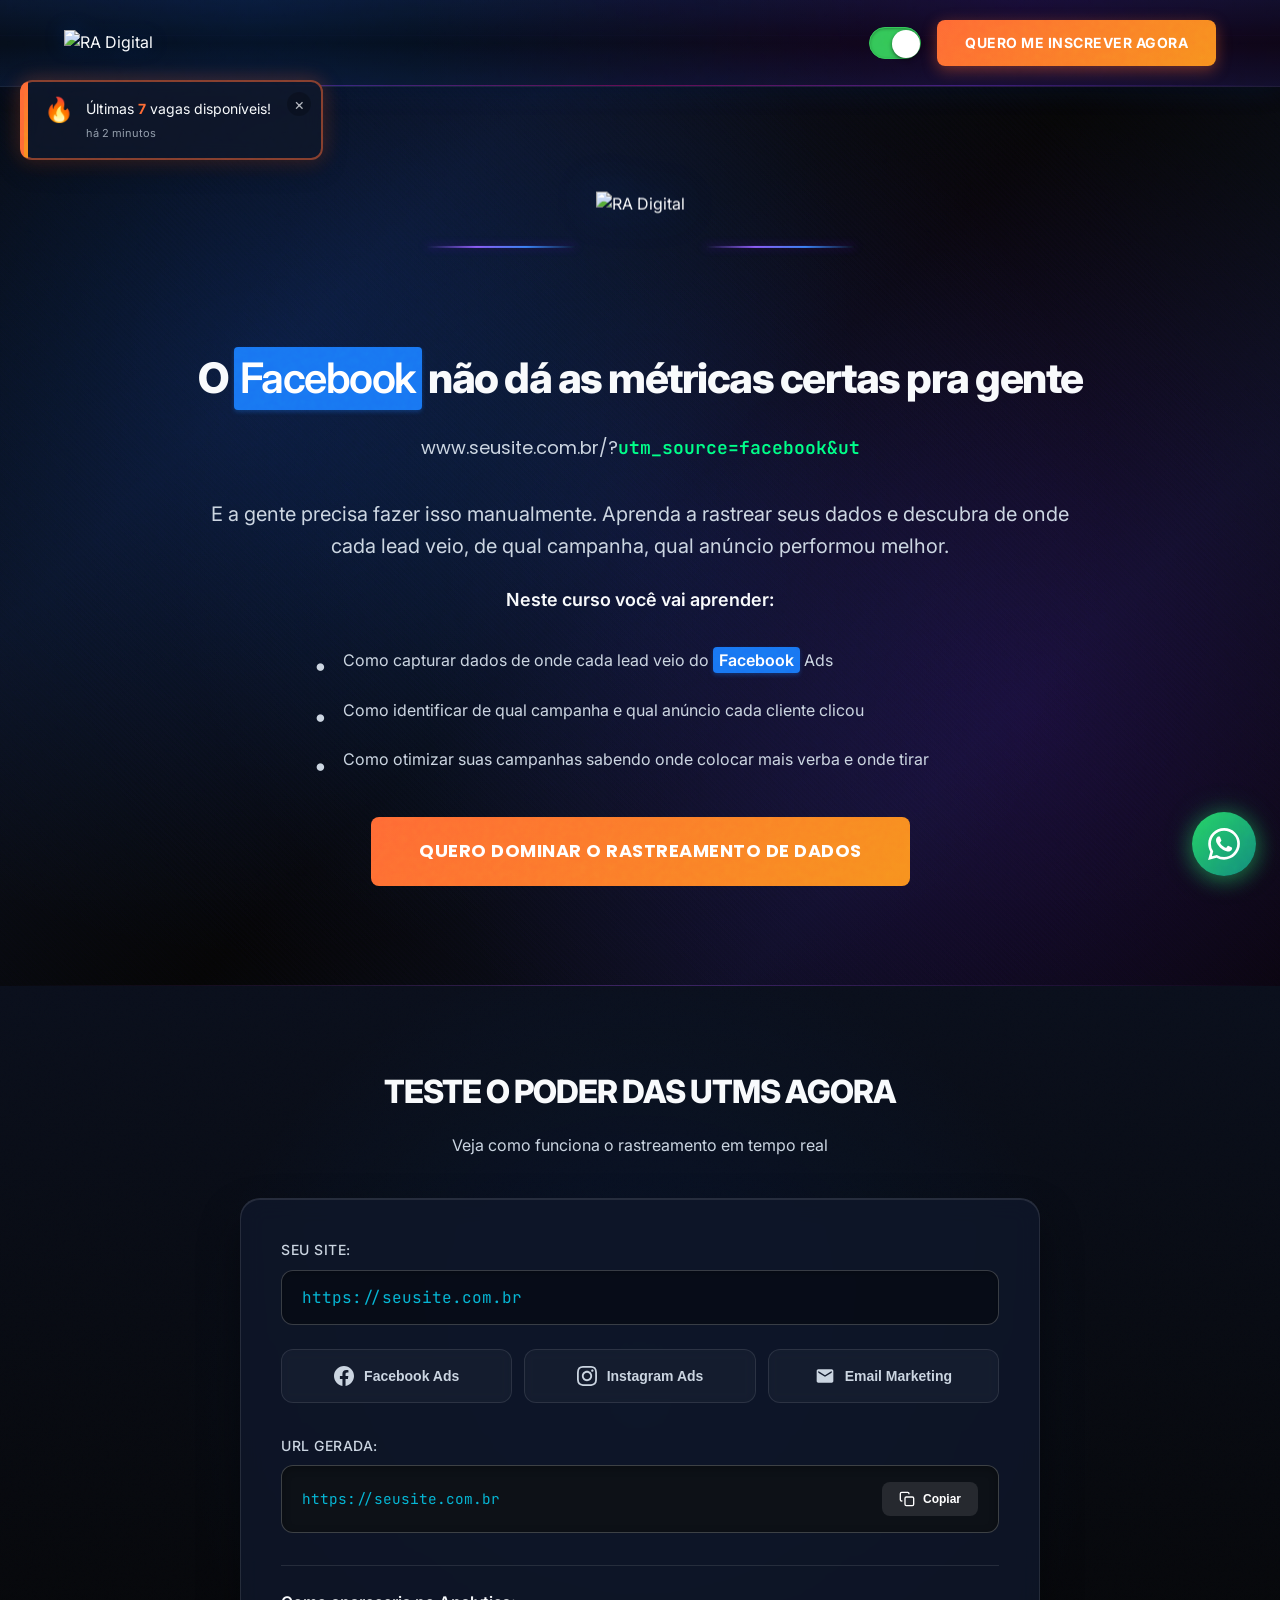
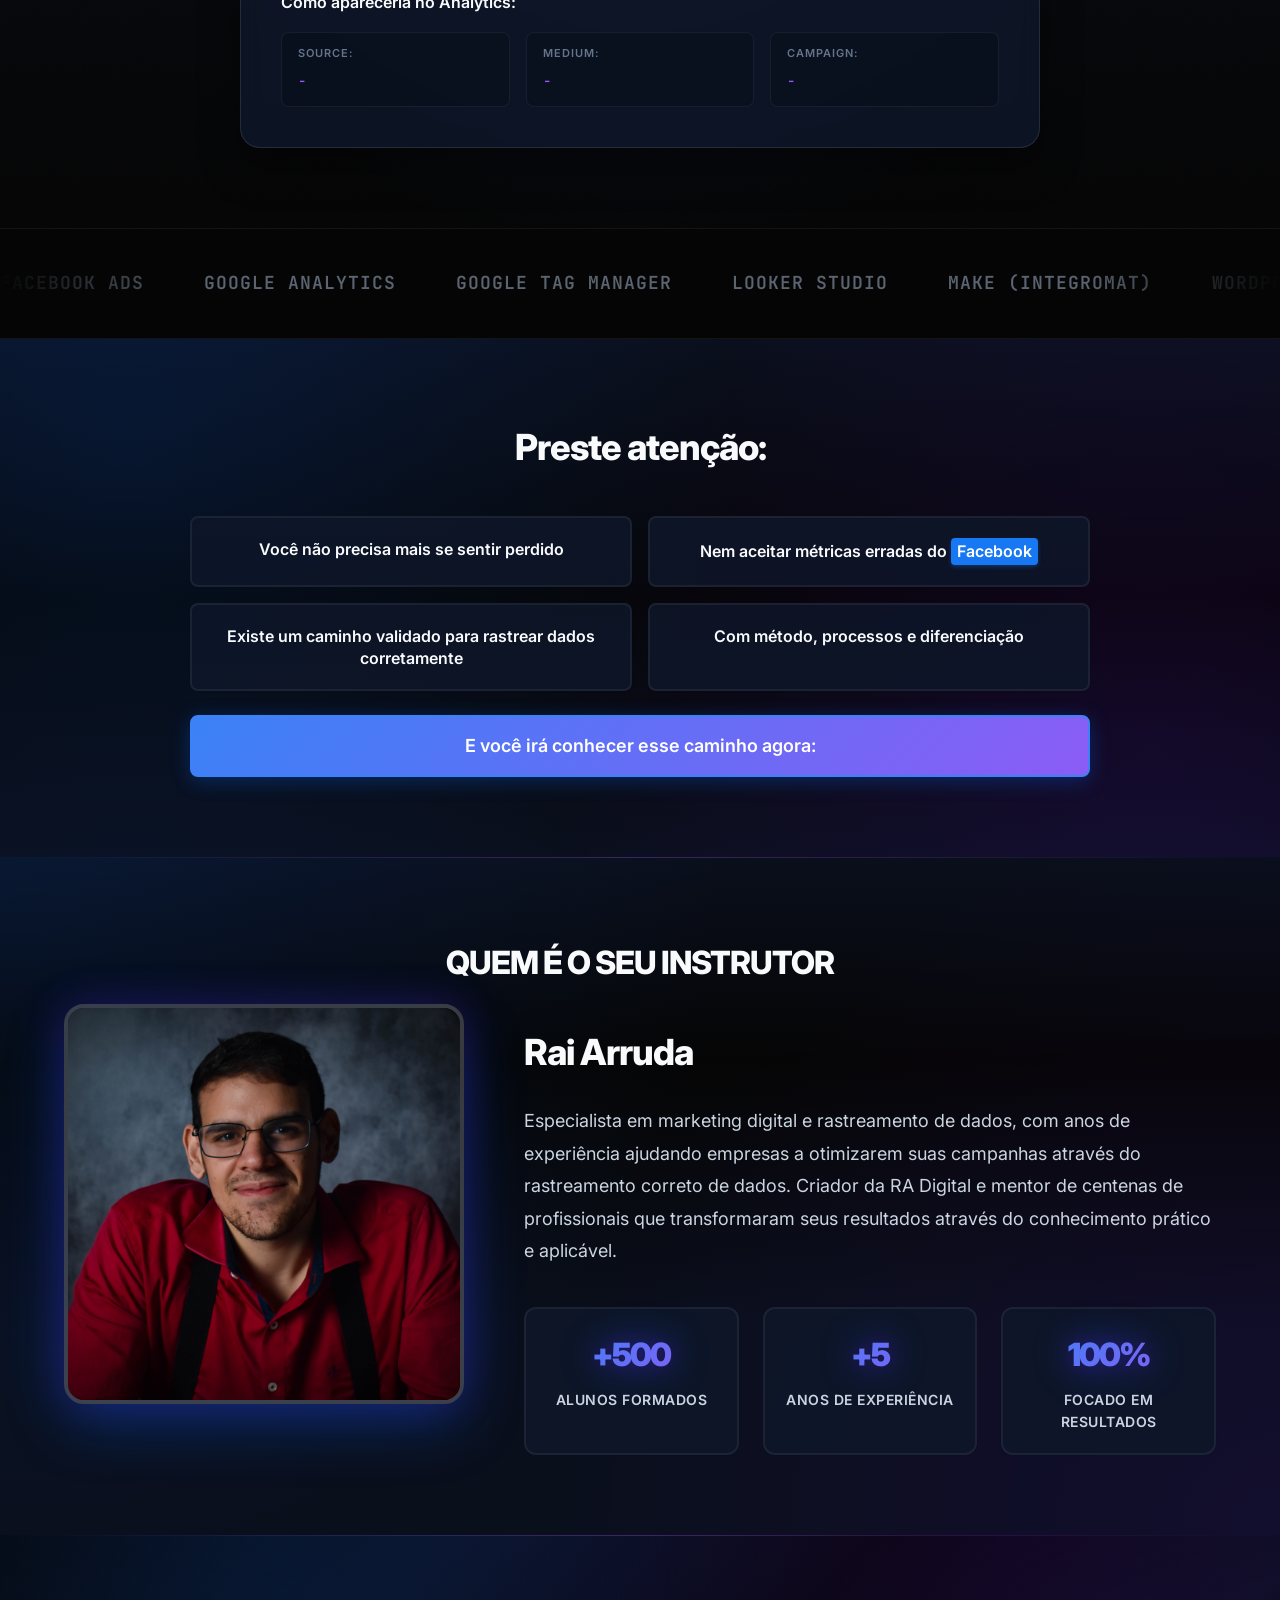
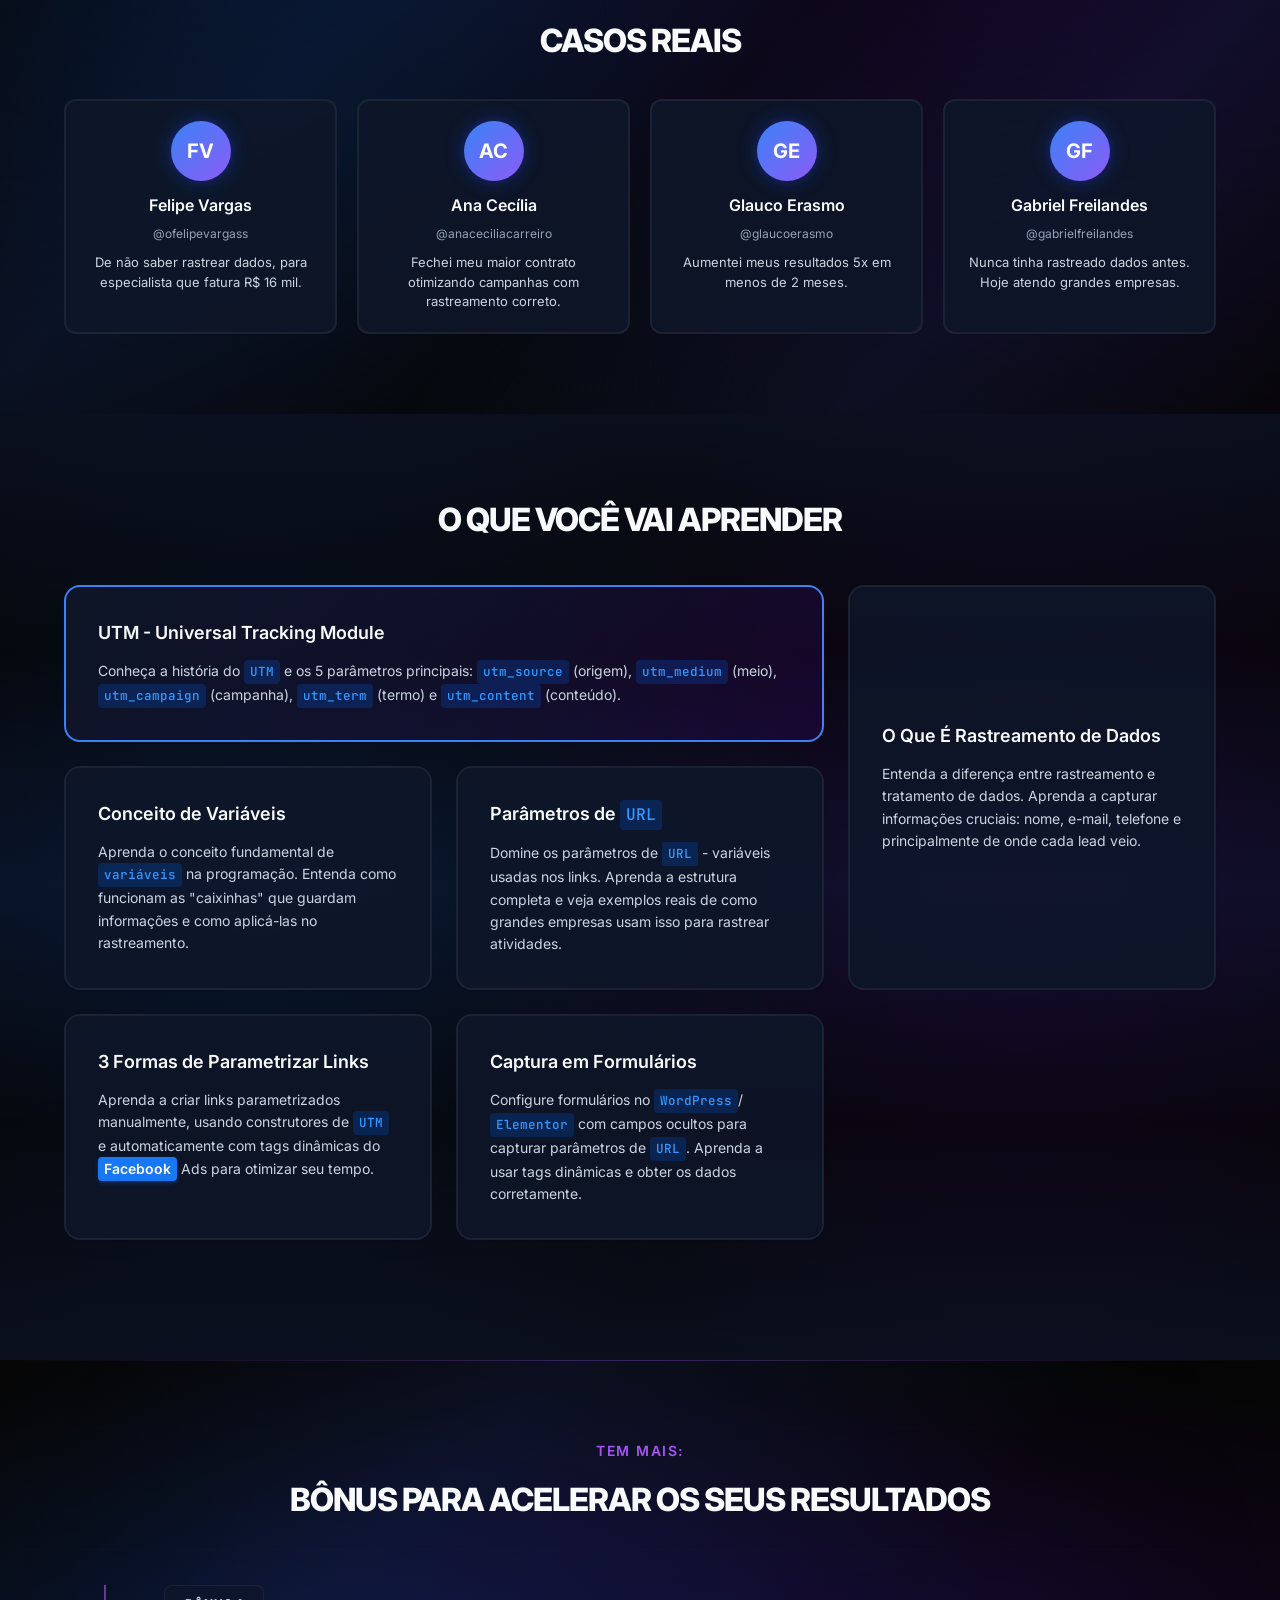
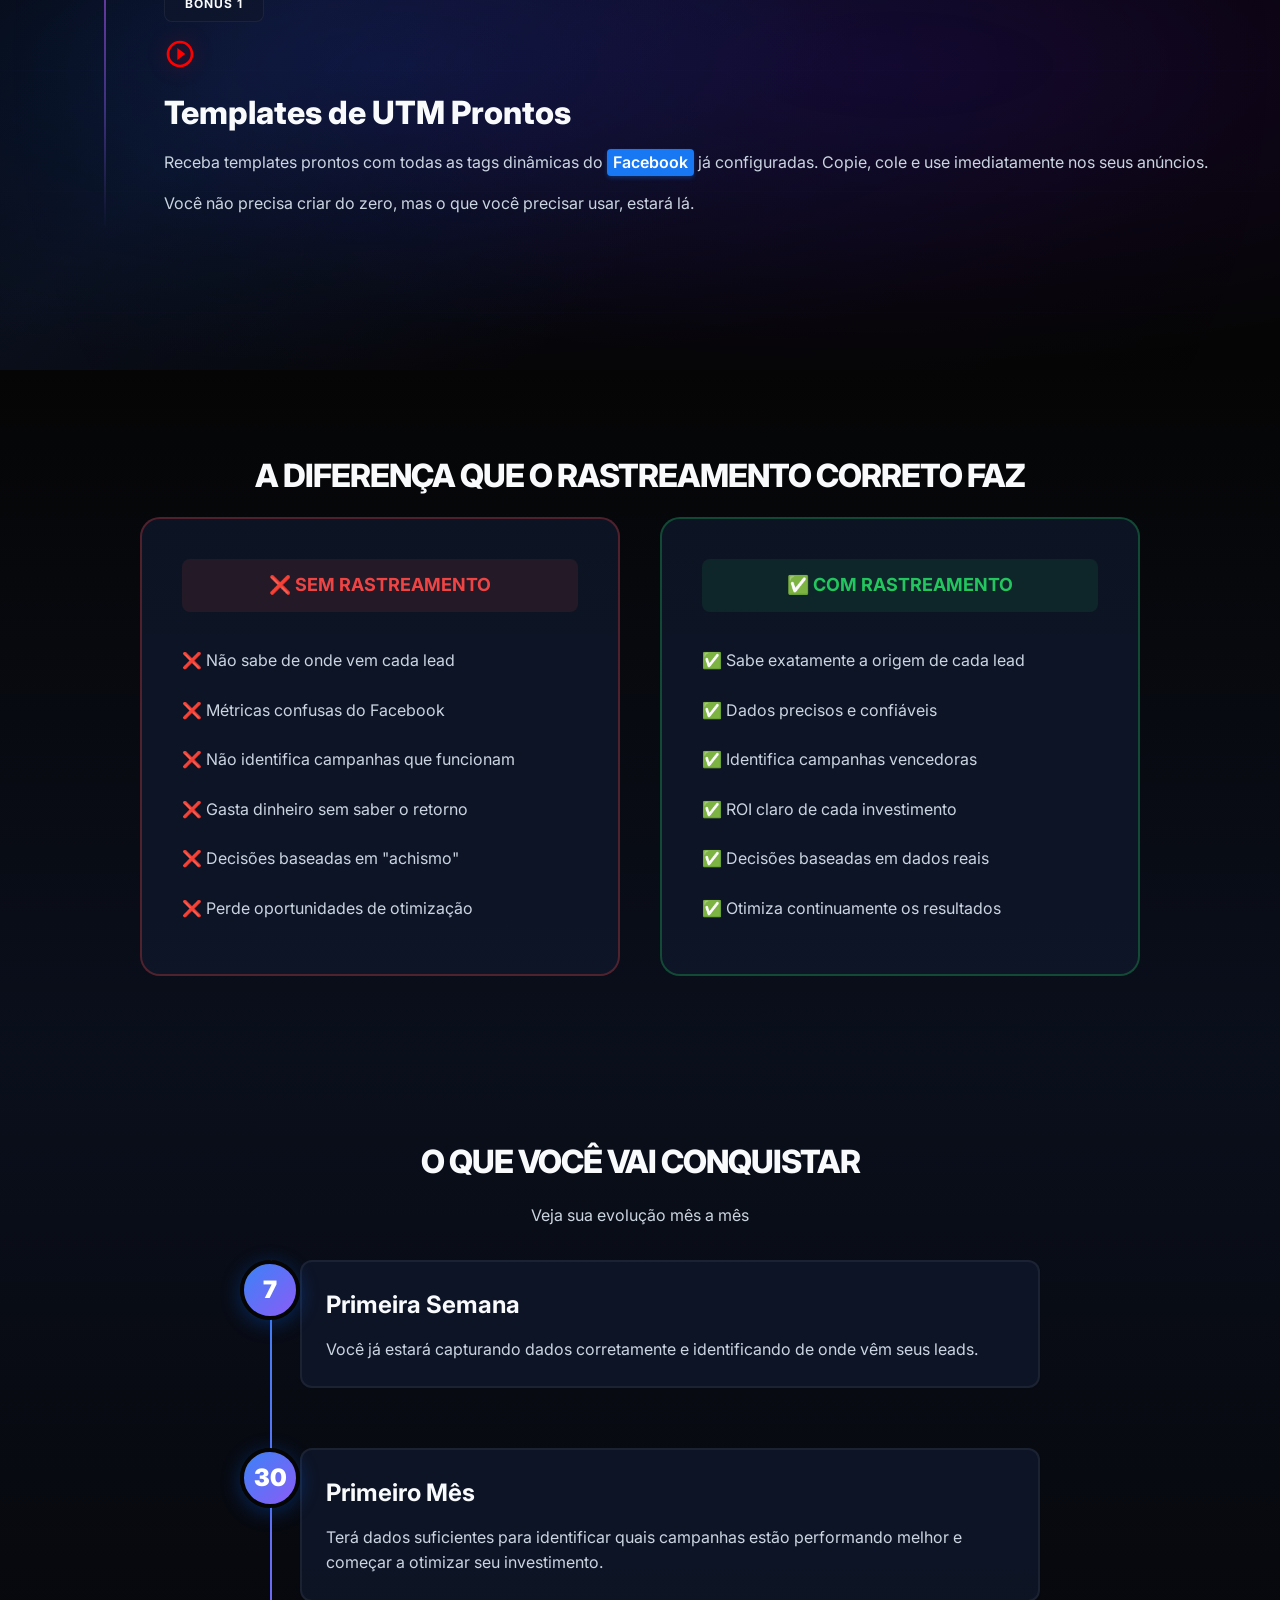
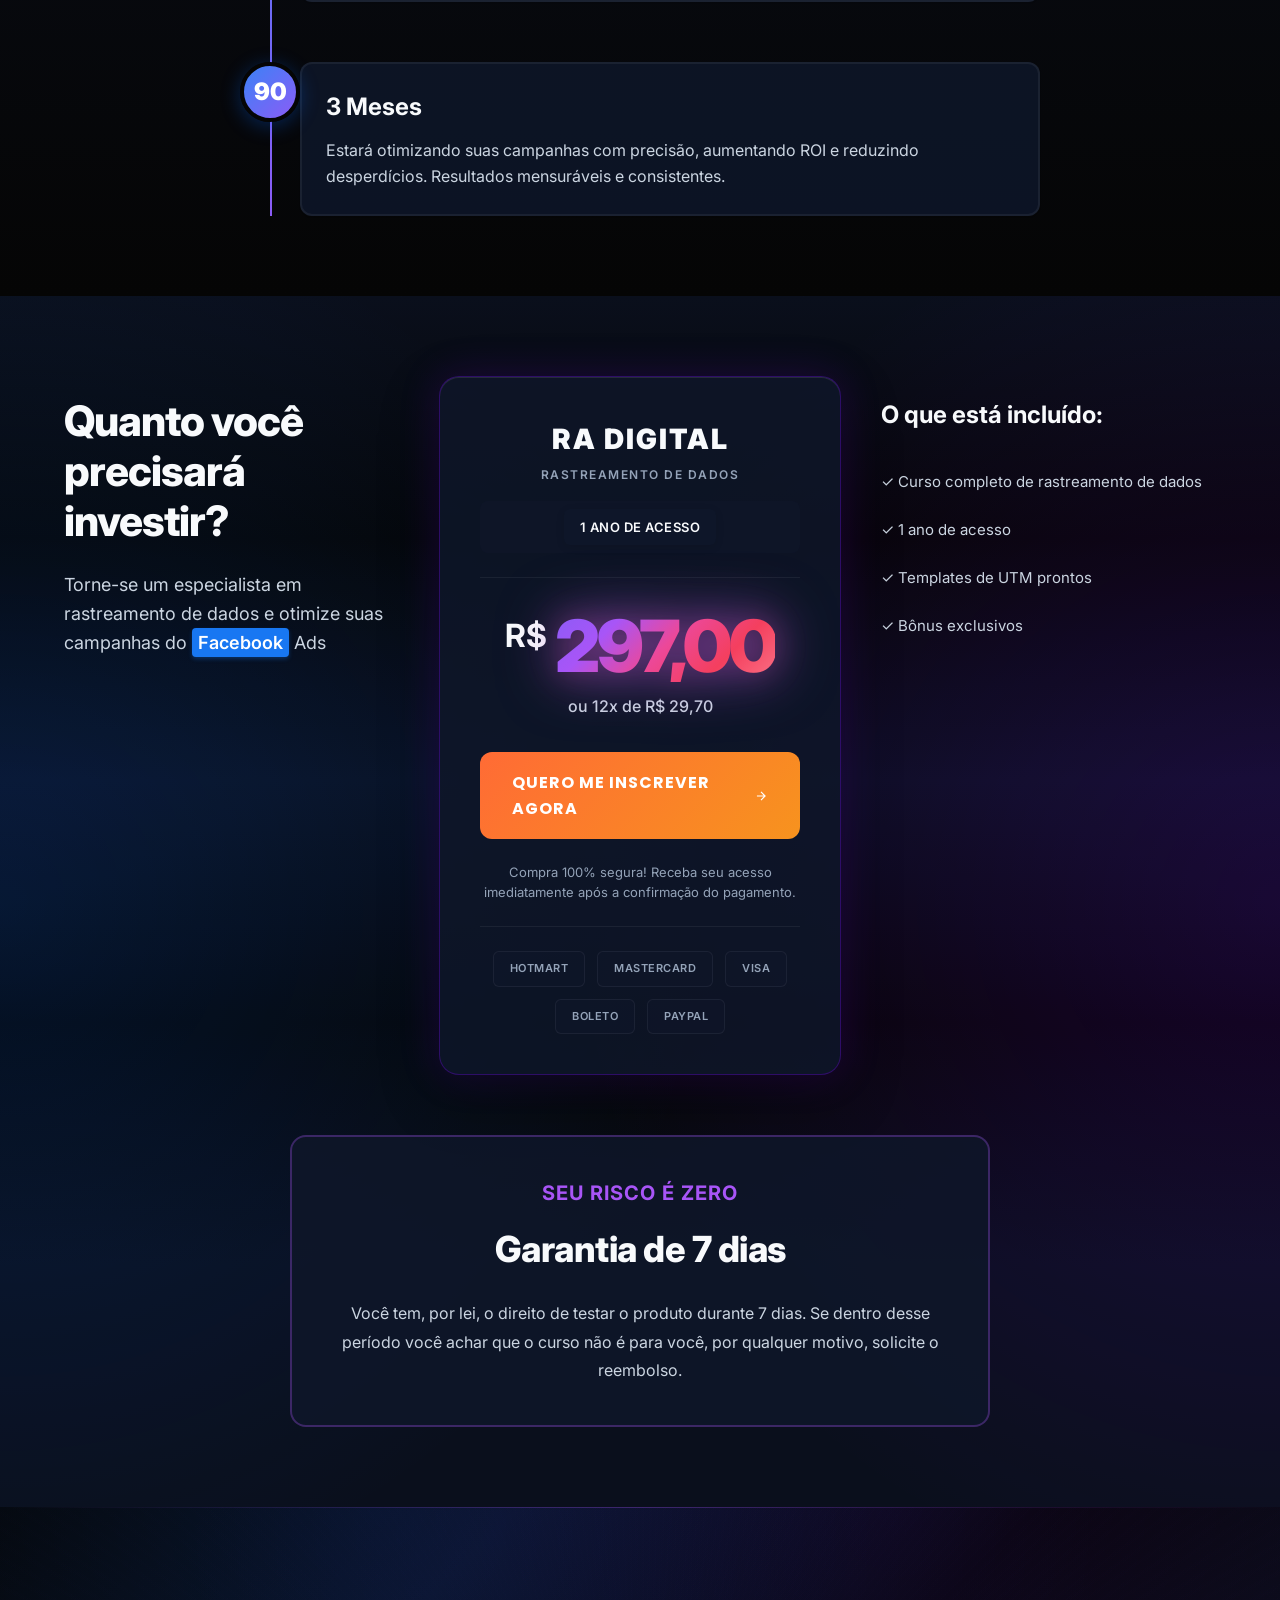
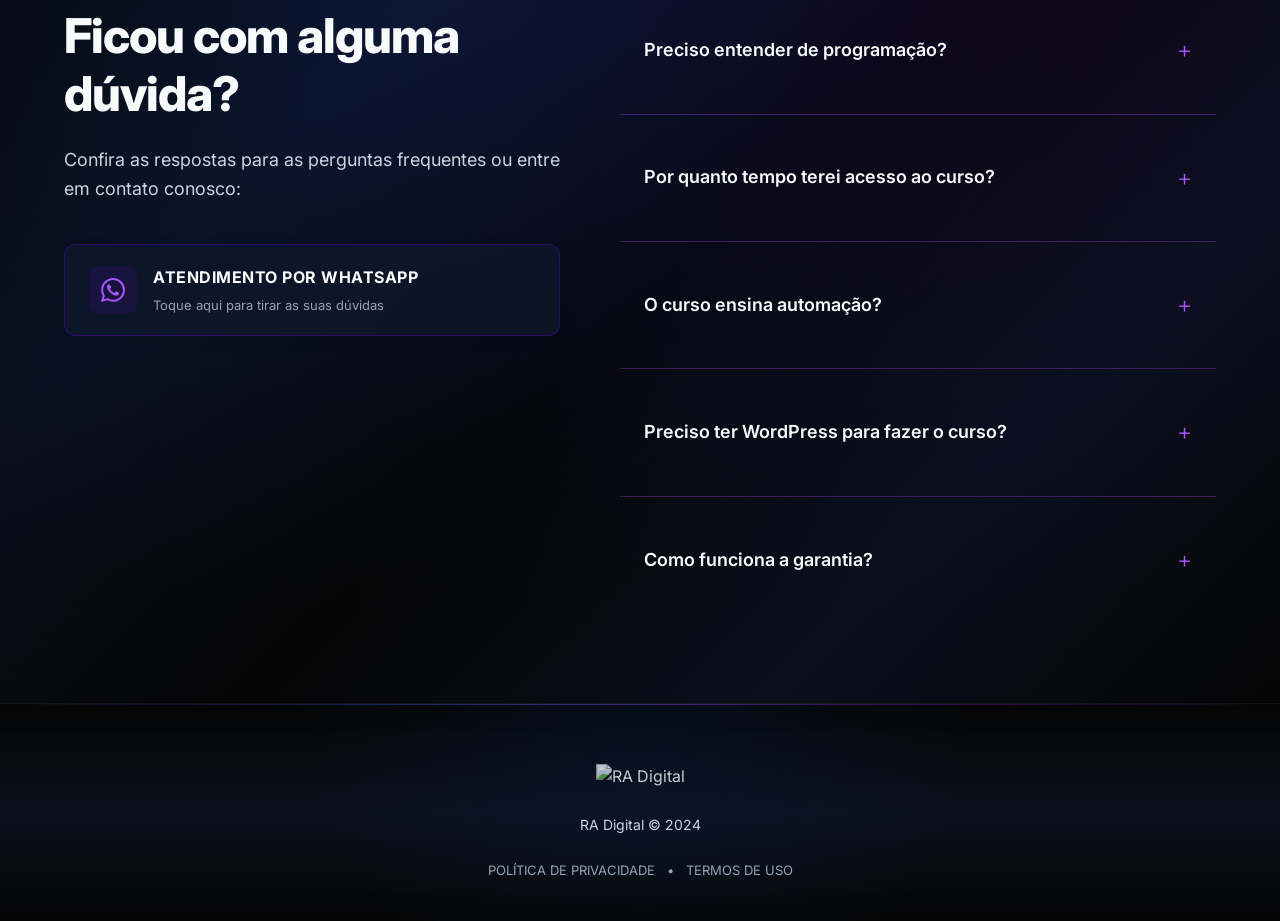
==== ci/index.html @ 56b1773d "feat: adiciona página alternativa /ci com redirecionamento para go.hotmart.com e remove solicitação " ====
<!DOCTYPE html>
<html lang="pt-BR">
<head>
    <meta charset="UTF-8">
    <meta name="viewport" content="width=device-width, initial-scale=1.0">
    <meta name="description" content="Aprenda Rastreamento de Dados com UTM, parâmetros de URL e automação. Curso completo da RA Digital.">
    <title>Curso de Rastreamento de Dados | RA Digital</title>
    
    <!-- Favicon -->
    <link rel="icon" type="image/png" href="../assets/favicon.png">
    <link rel="shortcut icon" type="image/png" href="../assets/favicon.png">
    <link rel="apple-touch-icon" href="../assets/favicon.png">
    
    <link rel="stylesheet" href="../styles.css">
    <link rel="preconnect" href="https://fonts.googleapis.com">
    <link rel="preconnect" href="https://fonts.gstatic.com" crossorigin>
    <link href="https://fonts.googleapis.com/css2?family=Inter:wght@300;400;500;600;700;800&family=JetBrains+Mono:wght@400;500;700&family=Poppins:wght@300;400;500;600;700;800;900&display=swap" rel="stylesheet">
    
    <!-- Google Tag Manager -->
    <script>(function(w,d,s,l,i){w[l]=w[l]||[];w[l].push({'gtm.start':
    new Date().getTime(),event:'gtm.js'});var f=d.getElementsByTagName(s)[0],
    j=d.createElement(s),dl=l!='dataLayer'?'&l='+l:'';j.async=true;j.src=
    'https://www.googletagmanager.com/gtm.js?id='+i+dl;f.parentNode.insertBefore(j,f);
    })(window,document,'script','dataLayer','GTM-MHMCPSMM');</script>
    <!-- End Google Tag Manager -->
</head>
<body>
    <!-- Noise Overlay -->
    <div class="noise-overlay"></div>
    
    <!-- SVG Filters para borda animada -->
    <svg class="svg-container" style="position: absolute; width: 0; height: 0;">
        <defs>
            <filter id="electric-border" colorInterpolationFilters="sRGB" x="-20%" y="-20%" width="140%" height="140%">
                <feTurbulence type="turbulence" baseFrequency="0.02" numOctaves="10" result="noise1" seed="1" />
                <feOffset in="noise1" dx="0" dy="0" result="offsetNoise1">
                    <animate attributeName="dy" values="700; 0" dur="6s" repeatCount="indefinite" calcMode="linear" />
                </feOffset>
                <feTurbulence type="turbulence" baseFrequency="0.02" numOctaves="10" result="noise2" seed="1" />
                <feOffset in="noise2" dx="0" dy="0" result="offsetNoise2">
                    <animate attributeName="dy" values="0; -700" dur="6s" repeatCount="indefinite" calcMode="linear" />
                </feOffset>
                <feTurbulence type="turbulence" baseFrequency="0.02" numOctaves="10" result="noise1" seed="2" />
                <feOffset in="noise1" dx="0" dy="0" result="offsetNoise3">
                    <animate attributeName="dx" values="490; 0" dur="6s" repeatCount="indefinite" calcMode="linear" />
                </feOffset>
                <feTurbulence type="turbulence" baseFrequency="0.02" numOctaves="10" result="noise2" seed="2" />
                <feOffset in="noise2" dx="0" dy="0" result="offsetNoise4">
                    <animate attributeName="dx" values="0; -490" dur="6s" repeatCount="indefinite" calcMode="linear" />
                </feOffset>
                <feComposite in="offsetNoise1" in2="offsetNoise2" result="part1" />
                <feComposite in="offsetNoise3" in2="offsetNoise4" result="part2" />
                <feBlend in="part1" in2="part2" mode="color-dodge" result="combinedNoise" />
                <feDisplacementMap in="SourceGraphic" in2="combinedNoise" scale="30" xChannelSelector="R" yChannelSelector="B" />
            </filter>
        </defs>
    </svg>
    <!-- Google Tag Manager (noscript) -->
    <noscript><iframe src="https://www.googletagmanager.com/ns.html?id=GTM-MHMCPSMM"
    height="0" width="0" style="display:none;visibility:hidden"></iframe></noscript>
    <!-- End Google Tag Manager (noscript) -->
    <!-- Header -->
    <header class="header">
        <div class="container">
            <div class="header-content">
                <div class="logo">
                    <img src="../assets/logo.png" alt="RA Digital" class="logo-img" id="headerLogo">
                </div>
                <nav class="nav">
                    <button class="theme-toggle" id="themeToggle" aria-label="Alternar tema"></button>
                    <a href="#" class="btn-nav">QUERO ME INSCREVER AGORA</a>
                </nav>
            </div>
        </div>
    </header>

    <!-- Hero Section -->
    <section class="hero">
        <div class="hero-divider"></div>
        <div class="container">
            <div class="hero-logo-container">
                <div class="red-line parallax" data-speed="0.1"></div>
                <img src="../assets/logo.png" alt="RA Digital" class="hero-logo parallax" id="heroLogo" data-speed="0.15">
                <div class="red-line parallax" data-speed="0.1"></div>
            </div>
            <div class="hero-content">
                <h1 class="hero-title">
                    O <span class="facebook-highlight">Facebook</span> não dá as métricas certas pra gente
                </h1>
                <div class="hero-typewriter">
                    <span class="typewriter-url">www.seusite.com.br/?</span><span class="typewriter-code highlight-text"></span>
                </div>
                <p class="hero-subtitle">
                    E a gente precisa fazer isso manualmente. Aprenda a rastrear seus dados e descubra de onde cada lead veio, de qual campanha, qual anúncio performou melhor.
                </p>
                <p class="hero-cta-text">
                    Neste curso você vai aprender:
                </p>
                <ul class="hero-list">
                    <li>Como capturar dados de onde cada lead veio do <span class="facebook-highlight">Facebook</span> Ads</li>
                    <li>Como identificar de qual campanha e qual anúncio cada cliente clicou</li>
                    <li>Como otimizar suas campanhas sabendo onde colocar mais verba e onde tirar</li>
                </ul>
                <a href="#preco" class="btn btn-primary btn-large">
                    QUERO DOMINAR O RASTREAMENTO DE DADOS
                </a>
            </div>
        </div>
    </section>

    <!-- Demonstração Interativa de UTMs -->
    <section class="utm-demo">
        <div class="container">
            <h2 class="section-title">Teste o Poder das UTMs Agora</h2>
            <p class="section-description">Veja como funciona o rastreamento em tempo real</p>
            
            <div class="utm-builder">
                <div class="utm-builder-input">
                    <label for="utm-base-url">Seu site:</label>
                    <input type="text" id="utm-base-url" placeholder="https://seusite.com.br" value="https://seusite.com.br">
                </div>
                
                <div class="utm-builder-buttons">
                    <button class="utm-source-btn" data-source="facebook" data-medium="cpc" data-campaign="vendas">
                        <svg width="20" height="20" viewBox="0 0 24 24" fill="currentColor">
                            <path d="M24 12.073c0-6.627-5.373-12-12-12s-12 5.373-12 12c0 5.99 4.388 10.954 10.125 11.854v-8.385H7.078v-3.47h3.047V9.43c0-3.007 1.792-4.669 4.533-4.669 1.312 0 2.686.235 2.686.235v2.953H15.83c-1.491 0-1.956.925-1.956 1.874v2.25h3.328l-.532 3.47h-2.796v8.385C19.612 23.027 24 18.062 24 12.073z"/>
                        </svg>
                        Facebook Ads
                    </button>
                    <button class="utm-source-btn" data-source="instagram" data-medium="cpc" data-campaign="vendas">
                        <svg width="20" height="20" viewBox="0 0 24 24" fill="currentColor">
                            <path d="M12 2.163c3.204 0 3.584.012 4.85.07 3.252.148 4.771 1.691 4.919 4.919.058 1.265.069 1.645.069 4.849 0 3.205-.012 3.584-.069 4.849-.149 3.225-1.664 4.771-4.919 4.919-1.266.058-1.644.07-4.85.07-3.204 0-3.584-.012-4.849-.07-3.26-.149-4.771-1.699-4.919-4.92-.058-1.265-.07-1.644-.07-4.849 0-3.204.013-3.583.07-4.849.149-3.227 1.664-4.771 4.919-4.919 1.266-.057 1.645-.069 4.849-.069zm0-2.163c-3.259 0-3.667.014-4.947.072-4.358.2-6.78 2.618-6.98 6.98-.059 1.281-.073 1.689-.073 4.948 0 3.259.014 3.668.072 4.948.2 4.358 2.618 6.78 6.98 6.98 1.281.058 1.689.072 4.948.072 3.259 0 3.668-.014 4.948-.072 4.354-.2 6.782-2.618 6.979-6.98.059-1.28.073-1.689.073-4.948 0-3.259-.014-3.667-.072-4.947-.196-4.354-2.617-6.78-6.979-6.98-1.281-.059-1.69-.073-4.949-.073zm0 5.838c-3.403 0-6.162 2.759-6.162 6.162s2.759 6.163 6.162 6.163 6.162-2.759 6.162-6.163c0-3.403-2.759-6.162-6.162-6.162zm0 10.162c-2.209 0-4-1.79-4-4 0-2.209 1.791-4 4-4s4 1.791 4 4c0 2.21-1.791 4-4 4zm6.406-11.845c-.796 0-1.441.645-1.441 1.44s.645 1.44 1.441 1.44c.795 0 1.439-.645 1.439-1.44s-.644-1.44-1.439-1.44z"/>
                        </svg>
                        Instagram Ads
                    </button>
                    <button class="utm-source-btn" data-source="email" data-medium="email" data-campaign="newsletter">
                        <svg width="20" height="20" viewBox="0 0 24 24" fill="currentColor">
                            <path d="M20 4H4c-1.1 0-1.99.9-1.99 2L2 18c0 1.1.9 2 2 2h16c1.1 0 2-.9 2-2V6c0-1.1-.9-2-2-2zm0 4l-8 5-8-5V6l8 5 8-5v2z"/>
                        </svg>
                        Email Marketing
                    </button>
                </div>
                
                <div class="utm-result">
                    <label>URL Gerada:</label>
                    <div class="utm-result-box">
                        <code id="utm-result-url" class="utm-url-code">https://seusite.com.br</code>
                        <button class="utm-copy-btn" id="utm-copy-btn">
                            <svg width="16" height="16" viewBox="0 0 24 24" fill="none" stroke="currentColor" stroke-width="2">
                                <rect x="9" y="9" width="13" height="13" rx="2" ry="2"></rect>
                                <path d="M5 15H4a2 2 0 0 1-2-2V4a2 2 0 0 1 2-2h9a2 2 0 0 1 2 2v1"></path>
                            </svg>
                            Copiar
                        </button>
                    </div>
                </div>
                
                <div class="utm-preview">
                    <h3>Como apareceria no Analytics:</h3>
                    <div class="utm-preview-data">
                        <div class="utm-preview-item">
                            <span class="utm-preview-label">Source:</span>
                            <code class="utm-preview-value" id="preview-source">-</code>
                        </div>
                        <div class="utm-preview-item">
                            <span class="utm-preview-label">Medium:</span>
                            <code class="utm-preview-value" id="preview-medium">-</code>
                        </div>
                        <div class="utm-preview-item">
                            <span class="utm-preview-label">Campaign:</span>
                            <code class="utm-preview-value" id="preview-campaign">-</code>
                        </div>
                    </div>
                </div>
            </div>
        </div>
    </section>

    <!-- Logos Marquee -->
    <section class="logos-marquee">
        <div class="marquee-container">
            <div class="marquee-track">
                <div class="marquee-item">Facebook Ads</div>
                <div class="marquee-item">Google Analytics</div>
                <div class="marquee-item">Google Tag Manager</div>
                <div class="marquee-item">Looker Studio</div>
                <div class="marquee-item">Make (Integromat)</div>
                <div class="marquee-item">WordPress</div>
                <div class="marquee-item">Elementor</div>
                <div class="marquee-item">Facebook Ads</div>
                <div class="marquee-item">Google Analytics</div>
                <div class="marquee-item">Google Tag Manager</div>
                <div class="marquee-item">Looker Studio</div>
                <div class="marquee-item">Make (Integromat)</div>
            </div>
        </div>
    </section>

    <!-- Atenção Section -->
    <section class="atencao">
        <div class="container">
            <h2 class="section-title-large">Preste atenção:</h2>
            <div class="atencao-grid">
                <div class="atencao-item">
                    <h3>Você não precisa mais se sentir perdido</h3>
                </div>
                <div class="atencao-item">
                    <h3>Nem aceitar métricas erradas do <span class="facebook-highlight">Facebook</span></h3>
                </div>
                <div class="atencao-item">
                    <h3>Existe um caminho validado para rastrear dados corretamente</h3>
                </div>
                <div class="atencao-item">
                    <h3>Com método, processos e diferenciação</h3>
                </div>
                <div class="atencao-item highlight-box">
                    <h3>E você irá conhecer esse caminho agora:</h3>
                </div>
            </div>
        </div>
    </section>

    <!-- Professor Section -->
    <section class="professor">
        <div class="container">
            <h2 class="section-title">QUEM É O SEU INSTRUTOR</h2>
            <div class="professor-content">
                <div class="professor-image">
                    <img src="../conteudo/fotos professor/DSC_0125.jpg" alt="Rai Arruda" class="professor-photo">
                </div>
                <div class="professor-info">
                    <h3 class="professor-name">Rai Arruda</h3>
                    <p class="professor-description">
                        Especialista em marketing digital e rastreamento de dados, com anos de experiência ajudando empresas a otimizarem suas campanhas através do rastreamento correto de dados. Criador da RA Digital e mentor de centenas de profissionais que transformaram seus resultados através do conhecimento prático e aplicável.
                    </p>
                    <div class="professor-stats">
                        <div class="professor-stat">
                            <div class="stat-number">+500</div>
                            <div class="stat-label">Alunos formados</div>
                        </div>
                        <div class="professor-stat">
                            <div class="stat-number">+5</div>
                            <div class="stat-label">Anos de experiência</div>
                        </div>
                        <div class="professor-stat">
                            <div class="stat-number">100%</div>
                            <div class="stat-label">Focado em resultados</div>
                        </div>
                    </div>
                </div>
            </div>
        </div>
    </section>

    <!-- Casos Reais Section -->
    <section class="casos-reais">
        <div class="container">
            <h2 class="section-title">CASOS REAIS</h2>
            <div class="casos-grid">
                <div class="caso-item">
                    <div class="caso-avatar">FV</div>
                    <h3>Felipe Vargas</h3>
                    <p class="caso-role">@ofelipevargass</p>
                    <p class="caso-text">De não saber rastrear dados, para especialista que fatura R$ 16 mil.</p>
                </div>
                <div class="caso-item">
                    <div class="caso-avatar">AC</div>
                    <h3>Ana Cecília</h3>
                    <p class="caso-role">@anaceciliacarreiro</p>
                    <p class="caso-text">Fechei meu maior contrato otimizando campanhas com rastreamento correto.</p>
                </div>
                <div class="caso-item">
                    <div class="caso-avatar">GE</div>
                    <h3>Glauco Erasmo</h3>
                    <p class="caso-role">@glaucoerasmo</p>
                    <p class="caso-text">Aumentei meus resultados 5x em menos de 2 meses.</p>
                </div>
                <div class="caso-item">
                    <div class="caso-avatar">GF</div>
                    <h3>Gabriel Freilandes</h3>
                    <p class="caso-role">@gabrielfreilandes</p>
                    <p class="caso-text">Nunca tinha rastreado dados antes. Hoje atendo grandes empresas.</p>
                </div>
            </div>
        </div>
    </section>

    <!-- Conteúdo Section -->
    <section class="conteudo-curso">
        <div class="container">
            <h2 class="section-title">O QUE VOCÊ VAI APRENDER</h2>
            <div class="conteudo-grid bento-grid">
                <div class="conteudo-item bento-item bento-featured spotlight-card">
                    <h3>UTM - Universal Tracking Module</h3>
                    <p>Conheça a história do <code class="code-term">UTM</code> e os 5 parâmetros principais: <code class="code-term">utm_source</code> (origem), <code class="code-term">utm_medium</code> (meio), <code class="code-term">utm_campaign</code> (campanha), <code class="code-term">utm_term</code> (termo) e <code class="code-term">utm_content</code> (conteúdo).</p>
                </div>
                <div class="conteudo-item bento-item bento-vertical spotlight-card">
                    <h3>O Que É Rastreamento de Dados</h3>
                    <p>Entenda a diferença entre rastreamento e tratamento de dados. Aprenda a capturar informações cruciais: nome, e-mail, telefone e principalmente de onde cada lead veio.</p>
                </div>
                <div class="conteudo-item bento-item spotlight-card">
                    <h3>Conceito de Variáveis</h3>
                    <p>Aprenda o conceito fundamental de <code class="code-term">variáveis</code> na programação. Entenda como funcionam as "caixinhas" que guardam informações e como aplicá-las no rastreamento.</p>
                </div>
                <div class="conteudo-item bento-item spotlight-card">
                    <h3>Parâmetros de <code class="code-term">URL</code></h3>
                    <p>Domine os parâmetros de <code class="code-term">URL</code> - variáveis usadas nos links. Aprenda a estrutura completa e veja exemplos reais de como grandes empresas usam isso para rastrear atividades.</p>
                </div>
                <div class="conteudo-item bento-item spotlight-card">
                    <h3>3 Formas de Parametrizar Links</h3>
                    <p>Aprenda a criar links parametrizados manualmente, usando construtores de <code class="code-term">UTM</code> e automaticamente com tags dinâmicas do <span class="facebook-highlight">Facebook</span> Ads para otimizar seu tempo.</p>
                </div>
                <div class="conteudo-item bento-item spotlight-card">
                    <h3>Captura em Formulários</h3>
                    <p>Configure formulários no <code class="code-term">WordPress</code>/<code class="code-term">Elementor</code> com campos ocultos para capturar parâmetros de <code class="code-term">URL</code>. Aprenda a usar tags dinâmicas e obter os dados corretamente.</p>
                </div>
            </div>
        </div>
    </section>

    <!-- Bônus Section -->
    <section class="bonus">
        <div class="container">
            <p class="bonus-label">Tem mais:</p>
            <h2 class="section-title">Bônus para acelerar os seus resultados</h2>
            <div class="bonus-timeline">
                <div class="bonus-timeline-line"></div>
                <div class="bonus-item-modern spotlight-card">
                    <div class="bonus-badge">BÔNUS 1</div>
                    <div class="bonus-content">
                        <div class="bonus-icon-modern">
                            <svg width="32" height="32" viewBox="0 0 24 24" fill="#FF0000">
                                <path d="M10 16.5l6-4.5-6-4.5v9zM12 2C6.48 2 2 6.48 2 12s4.48 10 10 10 10-4.48 10-10S17.52 2 12 2zm0 18c-4.41 0-8-3.59-8-8s3.59-8 8-8 8 3.59 8 8-3.59 8-8 8z"/>
                            </svg>
                        </div>
                        <h3 class="bonus-title-modern">Templates de UTM Prontos</h3>
                        <p class="bonus-text-modern">Receba templates prontos com todas as tags dinâmicas do <span class="facebook-highlight">Facebook</span> já configuradas. Copie, cole e use imediatamente nos seus anúncios.</p>
                        <p class="bonus-text-modern">Você não precisa criar do zero, mas o que você precisar usar, estará lá.</p>
                    </div>
                </div>
            </div>
        </div>
    </section>

    <!-- Comparação Antes/Depois -->
    <section class="comparacao">
        <div class="container">
            <h2 class="section-title">A Diferença que o Rastreamento Correto Faz</h2>
            <div class="comparacao-grid">
                <div class="comparacao-card antes">
                    <div class="comparacao-badge">❌ SEM RASTREAMENTO</div>
                    <div class="comparacao-content">
                        <ul class="comparacao-list">
                            <li>❌ Não sabe de onde vem cada lead</li>
                            <li>❌ Métricas confusas do Facebook</li>
                            <li>❌ Não identifica campanhas que funcionam</li>
                            <li>❌ Gasta dinheiro sem saber o retorno</li>
                            <li>❌ Decisões baseadas em "achismo"</li>
                            <li>❌ Perde oportunidades de otimização</li>
                        </ul>
                    </div>
                </div>
                
                <div class="comparacao-card depois">
                    <div class="comparacao-badge sucesso">✅ COM RASTREAMENTO</div>
                    <div class="comparacao-content">
                        <ul class="comparacao-list">
                            <li>✅ Sabe exatamente a origem de cada lead</li>
                            <li>✅ Dados precisos e confiáveis</li>
                            <li>✅ Identifica campanhas vencedoras</li>
                            <li>✅ ROI claro de cada investimento</li>
                            <li>✅ Decisões baseadas em dados reais</li>
                            <li>✅ Otimiza continuamente os resultados</li>
                        </ul>
                    </div>
                </div>
            </div>
        </div>
    </section>

    <!-- Timeline de Resultados -->
    <section class="timeline-resultados">
        <div class="container">
            <h2 class="section-title">O Que Você Vai Conquistar</h2>
            <p class="section-description">Veja sua evolução mês a mês</p>
            
            <div class="timeline-container">
                <div class="timeline-item">
                    <div class="timeline-marker">7</div>
                    <div class="timeline-content">
                        <h3>Primeira Semana</h3>
                        <p>Você já estará capturando dados corretamente e identificando de onde vêm seus leads.</p>
                    </div>
                </div>
                
                <div class="timeline-item">
                    <div class="timeline-marker">30</div>
                    <div class="timeline-content">
                        <h3>Primeiro Mês</h3>
                        <p>Terá dados suficientes para identificar quais campanhas estão performando melhor e começar a otimizar seu investimento.</p>
                    </div>
                </div>
                
                <div class="timeline-item">
                    <div class="timeline-marker">90</div>
                    <div class="timeline-content">
                        <h3>3 Meses</h3>
                        <p>Estará otimizando suas campanhas com precisão, aumentando ROI e reduzindo desperdícios. Resultados mensuráveis e consistentes.</p>
                    </div>
                </div>
            </div>
        </div>
    </section>

    <!-- Preço Section -->
    <section id="preco" class="preco">
        <div class="container">
            <div class="preco-layout">
                <!-- Coluna Esquerda: Pergunta -->
                <div class="preco-left">
                    <h2 class="preco-question">Quanto você precisará investir?</h2>
                    <p class="preco-description">Torne-se um especialista em rastreamento de dados e otimize suas campanhas do <span class="facebook-highlight">Facebook</span> Ads</p>
                </div>

                <!-- Coluna Central: Card de Preço -->
                <div class="preco-center">
                    <div class="preco-card-wrapper">
                        <div class="preco-card-border-outer">
                            <div class="preco-card-modern border-beam-card">
                                <div class="preco-card-glow-layer-1"></div>
                                <div class="preco-card-glow-layer-2"></div>
                                <div class="preco-card-overlay-1"></div>
                                <div class="preco-card-overlay-2"></div>
                                <div class="preco-card-background-glow"></div>
                                <div class="preco-card-content">
                                    <div class="preco-card-header">
                            <div class="preco-logo-section">
                                <h3 class="preco-logo-title">RA DIGITAL</h3>
                                <p class="preco-logo-subtitle">RASTREAMENTO DE DADOS</p>
                            </div>
                            <div class="preco-access-toggle">
                                <span class="preco-access-active">1 ano de acesso</span>
                            </div>
                        </div>
                        
                        <div class="preco-value-modern">
                            <span class="preco-currency-modern">R$</span>
                            <span class="preco-amount-modern">297,00</span>
                        </div>
                        
                        <p class="preco-parcela-modern">ou 12x de R$ 29,70</p>
                        
                        <a href="#" class="btn btn-primary-modern">
                            QUERO ME INSCREVER AGORA
                            <svg width="16" height="16" viewBox="0 0 24 24" fill="none" stroke="currentColor" stroke-width="2" style="margin-left: 8px;">
                                <path d="M5 12h14M12 5l7 7-7 7"/>
                            </svg>
                        </a>
                        
                        <p class="preco-seguranca-modern">Compra 100% segura! Receba seu acesso imediatamente após a confirmação do pagamento.</p>
                        
                                    <div class="preco-payment-methods">
                                        <div class="payment-method">Hotmart</div>
                                        <div class="payment-method">Mastercard</div>
                                        <div class="payment-method">VISA</div>
                                        <div class="payment-method">BOLETO</div>
                                        <div class="payment-method">PayPal</div>
                                    </div>
                                </div>
                            </div>
                        </div>
                    </div>
                </div>

                <!-- Coluna Direita: Benefícios -->
                <div class="preco-right">
                    <h3 class="preco-benefits-title">O que está incluído:</h3>
                    <ul class="preco-benefits-list">
                        <li>✓ Curso completo de rastreamento de dados</li>
                        <li>✓ 1 ano de acesso</li>
                        <li>✓ Templates de UTM prontos</li>
                        <li>✓ Bônus exclusivos</li>
                    </ul>
                </div>
            </div>

            <div class="garantia-box-simple">
                <h3 class="garantia-subtitle-simple">Seu risco é zero</h3>
                <h4 class="garantia-title-simple">Garantia de 7 dias</h4>
                <p class="garantia-text-simple">Você tem, por lei, o direito de testar o produto durante 7 dias. Se dentro desse período você achar que o curso não é para você, por qualquer motivo, solicite o reembolso.</p>
            </div>
        </div>
    </section>

    <!-- FAQ Section -->
    <section class="faq">
        <div class="container">
            <div class="faq-layout">
                <!-- Coluna Esquerda: Título e Botões -->
                <div class="faq-left">
                    <h2 class="faq-title-main">Ficou com alguma dúvida?</h2>
                    <p class="faq-subtitle-main">Confira as respostas para as perguntas frequentes ou entre em contato conosco:</p>
                    
                    <div class="faq-buttons-modern">
                        <a href="#" class="btn-faq-modern btn-whatsapp-modern">
                            <div class="btn-faq-icon">
                                <svg width="24" height="24" viewBox="0 0 24 24" fill="currentColor">
                                    <path d="M17.472 14.382c-.297-.149-1.758-.867-2.03-.967-.273-.099-.471-.148-.67.15-.197.297-.767.966-.94 1.164-.173.199-.347.223-.644.075-.297-.15-1.255-.463-2.39-1.475-.883-.788-1.48-1.761-1.653-2.059-.173-.297-.018-.458.13-.606.134-.133.298-.347.446-.52.149-.174.198-.298.298-.497.099-.198.05-.371-.025-.52-.075-.149-.669-1.612-.916-2.207-.242-.579-.487-.5-.669-.51-.173-.008-.371-.01-.57-.01-.198 0-.52.074-.792.372-.272.297-1.04 1.016-1.04 2.479 0 1.462 1.065 2.875 1.213 3.074.149.198 2.096 3.2 5.077 4.487.709.306 1.262.489 1.694.625.712.227 1.36.195 1.871.118.571-.085 1.758-.719 2.006-1.413.248-.694.248-1.289.173-1.413-.074-.124-.272-.198-.57-.347m-5.421 7.403h-.004a9.87 9.87 0 01-5.031-1.378l-.361-.214-3.741.982.998-3.648-.235-.374a9.86 9.86 0 01-1.51-5.26c.001-5.45 4.436-9.884 9.888-9.884 2.64 0 5.122 1.03 6.988 2.898a9.825 9.825 0 012.893 6.994c-.003 5.45-4.437 9.884-9.885 9.884m8.413-18.297A11.815 11.815 0 0012.05 0C5.495 0 .16 5.335.157 11.892c0 2.096.547 4.142 1.588 5.945L.057 24l6.305-1.654a11.882 11.882 0 005.683 1.448h.005c6.554 0 11.89-5.335 11.893-11.893a11.821 11.821 0 00-3.48-8.413Z"/>
                                </svg>
                            </div>
                            <div class="btn-faq-content">
                                <div class="btn-faq-title">ATENDIMENTO POR WHATSAPP</div>
                                <div class="btn-faq-subtitle">Toque aqui para tirar as suas dúvidas</div>
                            </div>
                        </a>
                    </div>
                </div>

                <!-- Coluna Direita: Perguntas FAQ -->
                <div class="faq-right">
                    <div class="faq-list">
                <div class="faq-item spotlight-card">
                    <div class="faq-question">
                        <h3>Preciso entender de programação?</h3>
                        <span class="faq-icon">+</span>
                    </div>
                    <div class="faq-answer">
                        <p>Não! O curso foi desenvolvido para iniciantes. Você vai aprender desde os conceitos básicos de variáveis até a implementação prática completa, sem necessidade de conhecimento prévio em programação.</p>
                    </div>
                </div>
                <div class="faq-item spotlight-card">
                    <div class="faq-question">
                        <h3>Por quanto tempo terei acesso ao curso?</h3>
                        <span class="faq-icon">+</span>
                    </div>
                    <div class="faq-answer">
                        <p>Você tem acesso por 1 ano! Durante esse período, pode assistir quantas vezes quiser e receber todas as atualizações do curso.</p>
                    </div>
                </div>
                <div class="faq-item spotlight-card">
                    <div class="faq-question">
                        <h3>O curso ensina automação?</h3>
                        <span class="faq-icon">+</span>
                    </div>
                    <div class="faq-answer">
                        <p>Sim! O curso inclui uma automação simples com Make (gratuito até 1000 requisições/mês) para integração automática com planilhas, permitindo que você tenha seus dados organizados sem trabalho manual e possa analisar o desempenho das suas campanhas do <span class="facebook-highlight">Facebook</span> Ads.</p>
                    </div>
                </div>
                <div class="faq-item spotlight-card">
                    <div class="faq-question">
                        <h3>Preciso ter WordPress para fazer o curso?</h3>
                        <span class="faq-icon">+</span>
                    </div>
                    <div class="faq-answer">
                        <p>O curso é focado em WordPress com Elementor, que é a plataforma mais popular. Mas os conceitos podem ser aplicados em outras plataformas que tenham formulários com campos ocultos.</p>
                    </div>
                </div>
                <div class="faq-item spotlight-card">
                    <div class="faq-question">
                        <h3>Como funciona a garantia?</h3>
                        <span class="faq-icon">+</span>
                    </div>
                    <div class="faq-answer">
                        <p>Oferecemos garantia incondicional de 7 dias. Se não ficar satisfeito, devolvemos 100% do seu dinheiro.</p>
                    </div>
                </div>
                    </div>
                </div>
            </div>
        </div>
    </section>

    <!-- Footer -->
    <footer class="footer">
        <div class="container">
            <div class="footer-content">
                <div class="footer-logo">
                    <img src="../assets/logo.png" alt="RA Digital" class="logo-img-footer" id="footerLogo">
                </div>
                <p class="footer-text">RA Digital © 2024</p>
                <div class="footer-links">
                    <a href="#">POLÍTICA DE PRIVACIDADE</a>
                    <span>•</span>
                    <a href="#">TERMOS DE USO</a>
                </div>
            </div>
        </div>
    </footer>

    <!-- Modal de Inscrição -->
    <div id="inscricaoModal" class="modal">
        <div class="modal-wrapper">
            <div class="modal-border-outer">
                <div class="modal-content">
                    <div class="modal-glow-layer-1"></div>
                    <div class="modal-glow-layer-2"></div>
                    <div class="modal-overlay-1"></div>
                    <div class="modal-overlay-2"></div>
                    <div class="modal-background-glow"></div>
                    <div class="modal-inner-content">
                        <span class="modal-close">&times;</span>
                        <div class="modal-logo-section">
                            <img src="../assets/logo.png" alt="RA Digital" class="modal-logo-img">
                        </div>
                        <h2>Complete sua inscrição</h2>
                        <p class="modal-subtitle">Preencha seus dados abaixo para garantir sua vaga</p>
                        <form id="inscricaoForm" class="modal-form">
                <!-- Mensagem de erro -->
                <div id="formError" class="form-error" style="display: none;">
                    <svg width="20" height="20" viewBox="0 0 24 24" fill="none" stroke="currentColor" stroke-width="2">
                        <circle cx="12" cy="12" r="10"></circle>
                        <line x1="12" y1="8" x2="12" y2="12"></line>
                        <line x1="12" y1="16" x2="12.01" y2="16"></line>
                    </svg>
                    <span id="formErrorText"></span>
                </div>
                
                <!-- Mensagem de sucesso -->
                <div id="formSuccess" class="form-success" style="display: none;">
                    <svg width="20" height="20" viewBox="0 0 24 24" fill="none" stroke="currentColor" stroke-width="2">
                        <path d="M22 11.08V12a10 10 0 1 1-5.93-9.14"></path>
                        <polyline points="22 4 12 14.01 9 11.01"></polyline>
                    </svg>
                    <span id="formSuccessText"></span>
                </div>
                
                <div class="form-group">
                    <label for="nome">Nome completo *</label>
                    <input type="text" id="nome" name="nome" required placeholder="Digite seu nome completo">
                </div>
                <div class="form-group">
                    <label for="email">E-mail *</label>
                    <input type="email" id="email" name="email" required placeholder="seu@email.com">
                </div>
                <div class="form-group">
                    <label for="telefone">Telefone *</label>
                    <input type="tel" id="telefone" name="telefone" required placeholder="(00) 00000-0000">
                </div>
                
                <!-- Campos ocultos para UTMs -->
                <input type="hidden" id="utm_source" name="utm_source">
                <input type="hidden" id="utm_medium" name="utm_medium">
                <input type="hidden" id="utm_campaign" name="utm_campaign">
                <input type="hidden" id="utm_term" name="utm_term">
                <input type="hidden" id="utm_content" name="utm_content">
                
                            <button type="submit" class="btn btn-primary btn-block">FINALIZAR INSCRIÇÃO</button>
                            <p class="form-note">Ao se inscrever, você concorda com nossos termos de uso e política de privacidade.</p>
                        </form>
                    </div>
                </div>
            </div>
        </div>
    </div>

    <!-- Botão Flutuante WhatsApp -->
    <a href="https://wa.me/5511999999999?text=Olá!%20Tenho%20dúvidas%20sobre%20o%20curso%20de%20Rastreamento%20de%20Dados" 
       class="whatsapp-float" 
       target="_blank" 
       rel="noopener noreferrer"
       aria-label="Fale conosco no WhatsApp">
        <svg width="32" height="32" viewBox="0 0 24 24" fill="currentColor">
            <path d="M17.472 14.382c-.297-.149-1.758-.867-2.03-.967-.273-.099-.471-.148-.67.15-.197.297-.767.966-.94 1.164-.173.199-.347.223-.644.075-.297-.15-1.255-.463-2.39-1.475-.883-.788-1.48-1.761-1.653-2.059-.173-.297-.018-.458.13-.606.134-.133.298-.347.446-.52.149-.174.198-.298.298-.497.099-.198.05-.371-.025-.52-.075-.149-.669-1.612-.916-2.207-.242-.579-.487-.5-.669-.51-.173-.008-.371-.01-.57-.01-.198 0-.52.074-.792.372-.272.297-1.04 1.016-1.04 2.479 0 1.462 1.065 2.875 1.213 3.074.149.198 2.096 3.2 5.077 4.487.709.306 1.262.489 1.694.625.712.227 1.36.195 1.871.118.571-.085 1.758-.719 2.006-1.413.248-.694.248-1.289.173-1.413-.074-.124-.272-.198-.57-.347m-5.421 7.403h-.004a9.87 9.87 0 01-5.031-1.378l-.361-.214-3.741.982.998-3.648-.235-.374a9.86 9.86 0 01-1.51-5.26c.001-5.45 4.436-9.884 9.888-9.884 2.64 0 5.122 1.03 6.988 2.898a9.825 9.825 0 012.893 6.994c-.003 5.45-4.437 9.884-9.885 9.884m8.413-18.297A11.815 11.815 0 0012.05 0C5.495 0 .16 5.335.157 11.892c0 2.096.547 4.142 1.588 5.945L.057 24l6.305-1.654a11.882 11.882 0 005.683 1.448h.005c6.554 0 11.89-5.335 11.893-11.893a11.821 11.821 0 00-3.48-8.413Z"/>
        </svg>
    </a>

    <script>
        // Configurar o link de redirecionamento para esta versão da página
        window.HOTMART_REDIRECT_URL = 'https://go.hotmart.com/L102235915A?ap=9039';
    </script>
    <script src="../script.js"></script>
</body>
</html>
---- styles.css ----
/* Reset e Variáveis - Tema Escuro */
* {
    margin: 0;
    padding: 0;
    box-sizing: border-box;
}

:root {
    /* Paleta Deep Dark / Tech */
    /* Bases profundas */
    --bg-deep: #050505;
    --bg-dark: #0A0F1C;
    --bg-card-glass: rgba(15, 23, 42, 0.6);
    --bg-card-glass-strong: rgba(15, 23, 42, 0.85);

    /* Acentos Vivos & Neon */
    --accent-electric: #3B82F6;
    /* Blue 500 */
    --accent-glow: #60A5FA;
    /* Blue 400 */
    --accent-deep: #2563EB;
    /* Blue 600 */
    --accent-purple: #8B5CF6;
    /* Violet 500 */
    --accent-cyan: #06B6D4;
    /* Cyan 500 */

    /* Gradientes Mesh */
    --mesh-1: radial-gradient(at 0% 0%, hsla(253, 16%, 7%, 1) 0, transparent 50%);
    --mesh-2: radial-gradient(at 50% 0%, hsla(225, 39%, 30%, 1) 0, transparent 50%);
    --mesh-3: radial-gradient(at 100% 0%, hsla(339, 49%, 30%, 1) 0, transparent 50%);

    /* Cores de Texto */
    --text-primary: #F8FAFC;
    --text-secondary: #CBD5E1;
    --text-tertiary: #94A3B8;
    --text-muted: #64748B;

    /* Bordas e Divisores */
    --border-subtle: rgba(255, 255, 255, 0.06);
    --border-glass: rgba(255, 255, 255, 0.1);
    --border-highlight: rgba(255, 255, 255, 0.2);

    /* Typography */
    --font-heading: 'Inter', -apple-system, sans-serif;
    --font-body: 'Inter', -apple-system, sans-serif;
    --font-mono: 'JetBrains Mono', 'Fira Code', monospace;

    /* Shadows & Effects */
    --shadow-sm: 0 1px 2px 0 rgb(0 0 0 / 0.05);
    --shadow-glow: 0 0 40px -10px rgba(59, 130, 246, 0.5);
    --glass-blur: blur(12px);

    /* Transitions */
    --transition: cubic-bezier(0.4, 0, 0.2, 1);

    /* Legacy Mappings (Compatibilidade) */
    --bg-primary: var(--bg-deep);
    --bg-secondary: var(--bg-dark);
    --bg-tertiary: var(--bg-card-glass);
    --bg-card: var(--bg-card-glass-strong);
    --border-color: var(--border-subtle);
    --blue-vibrant: var(--accent-electric);
    --blue-dark: var(--accent-deep);
    --purple-vibrant: var(--accent-purple);
}

[data-theme="light"] {
    /* Paleta Light / Tech Clean */
    --bg-deep: #F8FAFC;
    --bg-dark: #FFFFFF;
    --bg-card-glass: rgba(255, 255, 255, 0.7);
    --bg-card-glass-strong: rgba(255, 255, 255, 0.9);

    /* Acentos */
    --accent-electric: #2563EB;
    /* Blue 600 */
    --accent-glow: #3B82F6;
    /* Blue 500 */
    --accent-deep: #1D4ED8;
    /* Blue 700 */
    --accent-purple: #7C3AED;
    /* Violet 600 */
    --accent-cyan: #0891B2;
    /* Cyan 600 */

    /* Gradientes Mesh Suaves */
    --mesh-1: radial-gradient(at 0% 0%, hsla(210, 100%, 96%, 1) 0, transparent 50%);
    --mesh-2: radial-gradient(at 50% 0%, hsla(220, 100%, 94%, 1) 0, transparent 50%);
    --mesh-3: radial-gradient(at 100% 0%, hsla(230, 100%, 96%, 1) 0, transparent 50%);

    /* Cores de Texto */
    --text-primary: #0F172A;
    --text-secondary: #334155;
    --text-tertiary: #64748B;
    --text-muted: #94A3B8;

    /* Bordas */
    --border-subtle: rgba(0, 0, 0, 0.06);
    --border-glass: rgba(0, 0, 0, 0.08);
    --border-highlight: rgba(0, 0, 0, 0.12);

    /* Shadows */
    --shadow-sm: 0 1px 2px 0 rgb(0 0 0 / 0.05);
    --shadow-glow: 0 0 40px -10px rgba(37, 99, 235, 0.2);

    /* Legacy Mappings (Compatibilidade) */
    --bg-primary: var(--bg-deep);
    --bg-secondary: var(--bg-dark);
    --bg-tertiary: var(--bg-card-glass);
    --bg-card: var(--bg-card-glass-strong);
    --border-color: var(--border-highlight);
    /* Mais visível no light */
    --blue-vibrant: var(--accent-electric);
    --blue-dark: var(--accent-deep);
    --purple-vibrant: var(--accent-purple);
}

/* Base Body Styles Reset */
html {
    scroll-behavior: smooth;
    -webkit-overflow-scrolling: touch;
}

body {
    font-family: var(--font-body);
    background-color: var(--bg-deep);
    color: var(--text-primary);
    line-height: 1.6;
    overflow-x: hidden;
    font-weight: 400;
}

/* Utilitários Glassmorphism */
.glass-panel {
    background: var(--bg-card-glass);
    backdrop-filter: var(--glass-blur);
    -webkit-backdrop-filter: var(--glass-blur);
    border: 1px solid var(--border-glass);
    box-shadow: 0 8px 32px 0 rgba(0, 0, 0, 0.37);
}

/* Tipografia Mono */
.font-mono {
    font-family: var(--font-mono);
}

/* Base Body Styles Reset */
html {
    scroll-behavior: smooth;
    -webkit-overflow-scrolling: touch;
}

.container {
    max-width: 1200px;
    margin: 0 auto;
    padding: 0 24px;
}

/* Smooth transitions no estilo Apple - applied to specific elements */
section,
.header,
.footer,
.preco-card,
.depoimento-card,
.conteudo-item,
.bonus-item,
.caso-item,
.atencao-item,
.faq-item {
    transition: background-color 0.3s cubic-bezier(0.25, 0.1, 0.25, 1),
        color 0.3s cubic-bezier(0.25, 0.1, 0.25, 1),
        border-color 0.3s cubic-bezier(0.25, 0.1, 0.25, 1),
        box-shadow 0.3s cubic-bezier(0.25, 0.1, 0.25, 1);
}

/* Animações no Estilo Apple - Suaves e Progressivas */
@keyframes fadeInUp {
    from {
        opacity: 0;
        transform: translate3d(0, 40px, 0);
    }

    to {
        opacity: 1;
        transform: translate3d(0, 0, 0);
    }
}

/* Apple-style easing para animações */
* {
    --apple-easing: cubic-bezier(0.25, 0.1, 0.25, 1);
    --apple-easing-smooth: cubic-bezier(0.42, 0, 0.58, 1);
    --apple-easing-bounce: cubic-bezier(0.68, -0.55, 0.265, 1.55);
}

@keyframes zoomIn {
    from {
        opacity: 0;
        transform: scale3d(0.3, 0.3, 0.3);
    }

    50% {
        opacity: 1;
    }

    to {
        opacity: 1;
        transform: scale3d(1, 1, 1);
    }
}

@keyframes bounceIn {

    0%,
    20%,
    40%,
    60%,
    80%,
    100% {
        animation-timing-function: cubic-bezier(0.215, 0.61, 0.355, 1);
    }

    0% {
        opacity: 0;
        transform: scale3d(0.3, 0.3, 0.3);
    }

    20% {
        transform: scale3d(1.1, 1.1, 1.1);
    }

    40% {
        transform: scale3d(0.9, 0.9, 0.9);
    }

    60% {
        opacity: 1;
        transform: scale3d(1.03, 1.03, 1.03);
    }

    80% {
        transform: scale3d(0.97, 0.97, 0.97);
    }

    100% {
        opacity: 1;
        transform: scale3d(1, 1, 1);
    }
}

@keyframes slideInUp {
    from {
        visibility: visible;
        transform: translate3d(0, 100%, 0);
    }

    to {
        visibility: visible;
        transform: translate3d(0, 0, 0);
    }
}

@keyframes slideInDown {
    from {
        visibility: visible;
        transform: translate3d(0, -100%, 0);
    }

    to {
        visibility: visible;
        transform: translate3d(0, 0, 0);
    }
}

@keyframes slideInLeft {
    from {
        visibility: visible;
        transform: translate3d(-100%, 0, 0);
    }

    to {
        visibility: visible;
        transform: translate3d(0, 0, 0);
    }
}

@keyframes slideInRight {
    from {
        visibility: visible;
        transform: translate3d(100%, 0, 0);
    }

    to {
        visibility: visible;
        transform: translate3d(0, 0, 0);
    }
}

/* Classes de animação */
.animate-zoom-in {
    animation: zoomIn 0.6s ease-out;
}

.animate-bounce-in {
    animation: bounceIn 0.75s ease-out;
}

.animate-slide-up {
    animation: slideInUp 0.8s ease-out;
}

.animate-slide-down {
    animation: slideInDown 0.8s ease-out;
}

.animate-slide-left {
    animation: slideInLeft 0.8s ease-out;
}

.animate-slide-right {
    animation: slideInRight 0.8s ease-out;
}

/* Estilos para letras animadas */
.letter {
    display: inline-block;
    overflow: hidden;
}

/* Parallax elements */
.parallax {
    will-change: transform;
}

@keyframes bounce {

    0%,
    20%,
    53%,
    100% {
        animation-timing-function: cubic-bezier(0.215, 0.61, 0.355, 1);
    }

    40%,
    43% {
        transform: translate3d(0, -30px, 0) scaleY(1.1);
        animation-timing-function: cubic-bezier(0.755, 0.05, 0.855, 0.06);
    }

    70% {
        transform: translate3d(0, -15px, 0) scaleY(1.05);
        animation-timing-function: cubic-bezier(0.755, 0.05, 0.855, 0.06);
    }

    80% {
        transition-timing-function: cubic-bezier(0.215, 0.61, 0.355, 1);
        transform: translate3d(0, 0, 0) scaleY(0.95);
    }

    90% {
        transform: translate3d(0, -4px, 0) scaleY(1.02);
    }
}

@keyframes bounceIn {

    0%,
    20%,
    40%,
    60%,
    80%,
    100% {
        animation-timing-function: cubic-bezier(0.215, 0.61, 0.355, 1);
    }

    0% {
        opacity: 0;
        transform: scale3d(0.3, 0.3, 0.3);
    }

    20% {
        transform: scale3d(1.1, 1.1, 1.1);
    }

    40% {
        transform: scale3d(0.9, 0.9, 0.9);
    }

    60% {
        opacity: 1;
        transform: scale3d(1.03, 1.03, 1.03);
    }

    80% {
        transform: scale3d(0.97, 0.97, 0.97);
    }

    100% {
        opacity: 1;
    }
}

@keyframes flipInX {
    0% {
        opacity: 0;
        transform: perspective(400px) rotate3d(1, 0, 0, 90deg);
        animation-timing-function: ease-in;
    }

    40% {
        transform: perspective(400px) rotate3d(1, 0, 0, -20deg);
        animation-timing-function: ease-in;
    }

    60% {
        opacity: 1;
        transform: perspective(400px) rotate3d(1, 0, 0, 10deg);
    }

    80% {
        transform: perspective(400px) rotate3d(1, 0, 0, -5deg);
    }
}

@keyframes flipInY {
    0% {
        opacity: 0;
        transform: perspective(400px) rotate3d(0, 1, 0, 90deg);
        animation-timing-function: ease-in;
    }

    40% {
        transform: perspective(400px) rotate3d(0, 1, 0, -20deg);
        animation-timing-function: ease-in;
    }

    60% {
        opacity: 1;
        transform: perspective(400px) rotate3d(0, 1, 0, 10deg);
    }

    80% {
        transform: perspective(400px) rotate3d(0, 1, 0, -5deg);
    }
}

@keyframes slideInDown {
    0% {
        visibility: visible;
        transform: translate3d(0, -100%, 0);
    }
}

@keyframes slideInUp {
    0% {
        visibility: visible;
        transform: translate3d(0, 100%, 0);
    }
}

@keyframes slideInLeft {
    0% {
        visibility: visible;
        transform: translate3d(-100%, 0, 0);
    }
}

@keyframes slideInRight {
    0% {
        visibility: visible;
        transform: translate3d(100%, 0, 0);
    }
}

@keyframes rollIn {
    0% {
        opacity: 0;
        transform: translate3d(-100%, 0, 0) rotate3d(0, 0, 1, -120deg);
    }

    100% {
        opacity: 1;
    }
}

@keyframes swing {
    20% {
        transform: rotate3d(0, 0, 1, 15deg);
    }

    40% {
        transform: rotate3d(0, 0, 1, -10deg);
    }

    60% {
        transform: rotate3d(0, 0, 1, 5deg);
    }

    80% {
        transform: rotate3d(0, 0, 1, -5deg);
    }
}

/* Classes de animação */
.animate-zoomIn {
    animation: zoomIn 0.6s ease-out;
}

.animate-bounce {
    animation: bounce 1s ease-in-out;
}

.animate-bounceIn {
    animation: bounceIn 0.75s ease-out;
}

.animate-flipInX {
    animation: flipInX 0.75s ease-out;
    backface-visibility: visible !important;
}

.animate-flipInY {
    animation: flipInY 0.75s ease-out;
    backface-visibility: visible !important;
}

.animate-slideInDown {
    animation: slideInDown 0.6s ease-out;
}

.animate-slideInUp {
    animation: slideInUp 0.6s ease-out;
}

.animate-slideInLeft {
    animation: slideInLeft 0.6s ease-out;
}

.animate-slideInRight {
    animation: slideInRight 0.6s ease-out;
}

.animate-rollIn {
    animation: rollIn 0.6s ease-out;
}

.animate-swing {
    animation: swing 1s ease-in-out;
    transform-origin: top center;
}

/* Scroll Bottom Animation */
.scroll-bottom {
    opacity: 0;
    transform: translateY(60px);
    transition: opacity 0.8s cubic-bezier(0.25, 0.46, 0.45, 0.94),
        transform 0.8s cubic-bezier(0.25, 0.46, 0.45, 0.94);
}

.scroll-bottom.animated {
    opacity: 1;
    transform: translateY(0);
}

/* Letter Animation */
.letter-animate .letter {
    display: inline-block;
    opacity: 0;
    transform: translateY(100%);
    transition: opacity 0.5s ease, transform 0.5s ease;
}

.letter-animate.animated .letter {
    opacity: 1;
    transform: translateY(0);
}

@keyframes fadeIn {
    from {
        opacity: 0;
    }

    to {
        opacity: 1;
    }
}

@keyframes slideInLeft {
    from {
        opacity: 0;
        transform: translateX(-40px);
    }

    to {
        opacity: 1;
        transform: translateX(0);
    }
}

@keyframes slideInRight {
    from {
        opacity: 0;
        transform: translateX(40px);
    }

    to {
        opacity: 1;
        transform: translateX(0);
    }
}

@keyframes scaleIn {
    from {
        opacity: 0;
        transform: scale(0.85);
    }

    to {
        opacity: 1;
        transform: scale(1);
    }
}

@keyframes glow {

    0%,
    100% {
        box-shadow: 0 0 20px rgba(0, 102, 255, 0.3);
    }

    50% {
        box-shadow: 0 0 30px rgba(0, 102, 255, 0.5), 0 0 40px rgba(123, 0, 255, 0.3);
    }
}

@keyframes float {

    0%,
    100% {
        transform: translateY(0px);
    }

    50% {
        transform: translateY(-10px);
    }
}

@keyframes shimmer {
    0% {
        background-position: -1000px 0;
    }

    100% {
        background-position: 1000px 0;
    }
}

.animate-on-scroll {
    opacity: 0;
    transform: translateY(40px);
    transition: opacity 0.8s cubic-bezier(0.25, 0.46, 0.45, 0.94),
        transform 0.8s cubic-bezier(0.25, 0.46, 0.45, 0.94);
}

.animate-on-scroll.animated {
    opacity: 1;
    transform: translateY(0);
}

/* Scroll Progress Bar */
.scroll-progress {
    position: fixed;
    top: 0;
    left: 0;
    width: 0%;
    height: 3px;
    background: linear-gradient(90deg, var(--blue-vibrant), var(--purple-vibrant));
    z-index: 10000;
    transition: width 0.1s ease-out;
    box-shadow: 0 0 10px rgba(0, 102, 255, 0.4);
}

/* Header */
.header {
    background:
        radial-gradient(circle at 20% 0%, rgba(0, 102, 255, 0.15) 0%, transparent 60%),
        radial-gradient(circle at 80% 0%, rgba(123, 0, 255, 0.12) 0%, transparent 60%),
        linear-gradient(180deg, var(--bg-secondary) 0%, var(--bg-primary) 50%, var(--bg-secondary) 100%);
    backdrop-filter: blur(20px) saturate(180%);
    -webkit-backdrop-filter: blur(20px) saturate(180%);
    border-bottom: 1px solid var(--border-color);
    position: sticky;
    top: 0;
    z-index: 1000;
    padding: 20px 0;
    transition: var(--transition-smooth);
    box-shadow: 0 2px 20px rgba(0, 0, 0, 0.08), 0 0 30px rgba(0, 102, 255, 0.12);
}

[data-theme="dark"] .header {
    background:
        radial-gradient(circle at 20% 0%, rgba(0, 102, 255, 0.15) 0%, transparent 60%),
        radial-gradient(circle at 80% 0%, rgba(123, 0, 255, 0.12) 0%, transparent 60%),
        linear-gradient(180deg, var(--bg-secondary) 0%, var(--bg-primary) 50%, var(--bg-secondary) 100%);
    box-shadow: 0 2px 20px rgba(0, 0, 0, 0.3), 0 0 30px rgba(0, 102, 255, 0.15);
}

.header::before {
    content: '';
    position: absolute;
    top: 0;
    left: 0;
    right: 0;
    bottom: 0;
    background: repeating-linear-gradient(0deg,
            transparent,
            transparent 50px,
            rgba(124, 58, 237, 0.03) 50px,
            rgba(124, 58, 237, 0.03) 51px);
    pointer-events: none;
    opacity: 0.5;
}

.header::after {
    content: '';
    position: absolute;
    bottom: 0;
    left: 0;
    right: 0;
    height: 1px;
    background: linear-gradient(90deg, transparent, rgba(124, 58, 237, 0.4), rgba(230, 0, 126, 0.4), rgba(124, 58, 237, 0.4), transparent);
    pointer-events: none;
}

.header.scrolled {
    background:
        radial-gradient(circle at 20% 0%, rgba(0, 102, 255, 0.18) 0%, transparent 60%),
        radial-gradient(circle at 80% 0%, rgba(123, 0, 255, 0.15) 0%, transparent 60%),
        linear-gradient(180deg, var(--bg-secondary) 0%, var(--bg-primary) 50%, var(--bg-secondary) 100%);
    box-shadow: 0 4px 30px rgba(0, 0, 0, 0.12), 0 0 40px rgba(0, 102, 255, 0.18);
    padding: 16px 0;
    border-bottom-color: var(--border-color);
}

[data-theme="dark"] .header.scrolled {
    background:
        radial-gradient(circle at 20% 0%, rgba(0, 102, 255, 0.18) 0%, transparent 60%),
        radial-gradient(circle at 80% 0%, rgba(123, 0, 255, 0.15) 0%, transparent 60%),
        linear-gradient(180deg, var(--bg-secondary) 0%, var(--bg-primary) 50%, var(--bg-secondary) 100%);
    box-shadow: 0 4px 30px rgba(0, 0, 0, 0.4), 0 0 40px rgba(0, 102, 255, 0.2);
}

.header.scrolled::after {
    background: linear-gradient(90deg, transparent, rgba(0, 102, 255, 0.3), rgba(123, 0, 255, 0.3), rgba(0, 102, 255, 0.3), transparent);
}

.header-content {
    display: flex;
    justify-content: space-between;
    align-items: center;
    position: relative;
    z-index: 1;
}

.logo-img {
    height: 45px;
    width: auto;
    transition: var(--transition-smooth);
    filter: drop-shadow(0 0 10px rgba(0, 102, 255, 0.2));
}

.logo-img:hover {
    transform: scale(1.1);
    filter: drop-shadow(0 0 15px rgba(0, 102, 255, 0.4));
}

.nav {
    display: flex;
    gap: 16px;
    align-items: center;
}

/* Switch estilo Apple */
.theme-toggle {
    position: relative;
    width: 52px;
    height: 32px;
    background: var(--bg-tertiary);
    border-radius: 16px;
    cursor: pointer;
    transition: all 0.3s cubic-bezier(0.4, 0, 0.2, 1);
    border: 1px solid var(--border-color);
    box-shadow: inset 0 1px 3px rgba(0, 0, 0, 0.1);
    padding: 0;
    overflow: visible;
}

[data-theme="dark"] .theme-toggle {
    background: #34C759;
    border-color: #34C759;
    box-shadow: inset 0 1px 3px rgba(0, 0, 0, 0.3);
}

.theme-toggle::before {
    content: '';
    position: absolute;
    top: 2px;
    left: 2px;
    width: 28px;
    height: 28px;
    background: #ffffff;
    border-radius: 50%;
    transition: all 0.3s cubic-bezier(0.4, 0, 0.2, 1);
    box-shadow: 0 2px 4px rgba(0, 0, 0, 0.2), 0 1px 2px rgba(0, 0, 0, 0.1);
    z-index: 2;
}

[data-theme="dark"] .theme-toggle::before {
    transform: translateX(20px);
    box-shadow: 0 2px 4px rgba(0, 0, 0, 0.4), 0 1px 2px rgba(0, 0, 0, 0.2);
}


.theme-toggle:hover {
    transform: scale(1.05);
}

.theme-toggle:active::before {
    width: 32px;
}

@media (max-width: 768px) {
    .theme-toggle {
        width: 48px;
        height: 30px;
    }

    .theme-toggle::before {
        width: 26px;
        height: 26px;
    }

    [data-theme="dark"] .theme-toggle::before {
        transform: translateX(18px);
    }

}

.btn-nav {
    background: linear-gradient(135deg, #FF6B35 0%, #F7931E 100%);
    color: white !important;
    padding: 12px 28px;
    border-radius: 8px;
    text-decoration: none;
    font-weight: 700;
    font-size: 14px;
    transition: var(--transition);
    text-transform: uppercase;
    letter-spacing: 0.5px;
    box-shadow: 0 4px 15px rgba(255, 107, 53, 0.4);
    border: none;
    min-height: 44px;
    display: inline-flex;
    align-items: center;
    justify-content: center;
    cursor: pointer;
    -webkit-tap-highlight-color: transparent;
}

[data-theme="dark"] .btn-nav {
    background: linear-gradient(135deg, #FF6B35 0%, #F7931E 100%);
    color: #ffffff !important;
    box-shadow: 0 4px 15px rgba(255, 107, 53, 0.4);
}

.btn-nav:hover {
    background: linear-gradient(135deg, #FF8C42 0%, #FFA500 100%);
    transform: translateY(-2px);
    box-shadow: 0 6px 20px rgba(255, 107, 53, 0.6);
}

[data-theme="dark"] .btn-nav:hover {
    background: linear-gradient(135deg, #FF8C42 0%, #FFA500 100%);
    box-shadow: 0 6px 20px rgba(255, 107, 53, 0.6);
}

/* Hero Section Redesign */
.hero {
    background-color: var(--bg-deep);
    background-image:
        var(--mesh-1),
        var(--mesh-2),
        var(--mesh-3);
    background-size: 140% 140%;
    animation: meshFlow 20s ease infinite alternate;
    padding: 120px 0 100px;
    /* Mais espaço para respirar */
    text-align: center;
    position: relative;
    overflow: hidden;
}

@keyframes meshFlow {
    0% {
        background-position: 0% 0%, 50% 0%, 100% 0%;
    }

    100% {
        background-position: 100% 100%, 50% 100%, 0% 100%;
    }
}

/* Ajuste do z-index do ::before do Hero para não conflitar */
.hero::before {
    z-index: 1;
}

/* Divisor suave no final do Hero */
.hero-divider {
    position: absolute;
    bottom: 0;
    left: 0;
    right: 0;
    height: 1px;
    background: linear-gradient(90deg,
            transparent 0%,
            rgba(168, 85, 247, 0.3) 50%,
            transparent 100%);
    z-index: 0;
    pointer-events: none;
}

[data-theme="dark"] .hero {
    background:
        radial-gradient(circle at 20% 30%, rgba(0, 102, 255, 0.15) 0%, transparent 50%),
        radial-gradient(circle at 80% 70%, rgba(123, 0, 255, 0.12) 0%, transparent 50%),
        radial-gradient(circle at 50% 50%, rgba(0, 128, 255, 0.1) 0%, transparent 60%),
        linear-gradient(135deg, var(--bg-primary) 0%, var(--bg-secondary) 25%, var(--bg-primary) 50%, var(--bg-secondary) 75%, var(--bg-primary) 100%);
}

.hero-logo-container {
    display: flex;
    align-items: center;
    justify-content: center;
    gap: 20px;
    margin-bottom: 40px;
    position: relative;
    z-index: 1;
}

.red-line {
    height: 2px;
    flex: 1;
    max-width: 150px;
    background: linear-gradient(90deg, transparent, var(--purple-vibrant), var(--blue-vibrant), transparent);
    box-shadow: 0 0 10px rgba(123, 0, 255, 0.4);
}

.hero-logo {
    height: 100px;
    width: auto;
    filter: drop-shadow(0 0 20px rgba(0, 102, 255, 0.3));
    transition: var(--transition-smooth);
}

.hero-logo:hover {
    transform: scale(1.1);
    filter: drop-shadow(0 0 30px rgba(0, 102, 255, 0.5));
}

.hero::before {
    content: '';
    position: absolute;
    top: 0;
    left: 0;
    right: 0;
    bottom: 0;
    background:
        radial-gradient(circle at 30% 40%, rgba(0, 102, 255, 0.2) 0%, transparent 60%),
        radial-gradient(circle at 70% 60%, rgba(123, 0, 255, 0.18) 0%, transparent 60%),
        radial-gradient(circle at 50% 50%, rgba(0, 128, 255, 0.15) 0%, transparent 60%);
    pointer-events: none;
    /* animation: float 6s ease-in-out infinite; Removido */
    opacity: 0.7;
}

.hero::after {
    content: '';
    position: absolute;
    top: -50%;
    left: -50%;
    width: 200%;
    height: 200%;
    background:
        radial-gradient(circle at 50% 50%, rgba(124, 58, 237, 0.08) 0%, transparent 40%),
        repeating-linear-gradient(45deg,
            transparent,
            transparent 2px,
            rgba(124, 58, 237, 0.02) 2px,
            rgba(124, 58, 237, 0.02) 4px);
    /* animation: float 8s ease-in-out infinite reverse; Removido */
    pointer-events: none;
    opacity: 0.5;
}

.hero-content {
    max-width: 900px;
    margin: 0 auto;
    position: relative;
    z-index: 1;
}

.hero-title {
    font-size: 42px;
    font-weight: 800;
    line-height: 1.2;
    margin-bottom: 24px;
    color: var(--text-primary);
    letter-spacing: -1.5px;
}

.hero-subtitle {
    font-size: 20px;
    margin-bottom: 24px;
    color: var(--text-secondary);
    line-height: 1.6;
    font-weight: 400;
}

.hero-cta-text {
    font-size: 18px;
    font-weight: 600;
    margin-bottom: 20px;
    color: var(--text-primary);
}

.hero-list {
    list-style: none;
    text-align: left;
    max-width: 650px;
    margin: 0 auto 32px;
    padding: 0;
}

.hero-list li {
    padding: 12px 0;
    font-size: 16px;
    color: var(--text-secondary);
    position: relative;
    padding-left: 28px;
    line-height: 1.6;
}

.hero-list li::before {
    content: '•';
    position: absolute;
    left: 0;
    color: var(--accent-color);
    font-size: 24px;
    font-weight: 700;
}

.btn {
    display: inline-block;
    padding: 18px 40px;
    border-radius: 8px;
    text-decoration: none;
    font-weight: 700;
    transition: var(--transition);
    border: none;
    cursor: pointer;
    font-size: 16px;
    font-family: 'Poppins', sans-serif;
    text-transform: uppercase;
    letter-spacing: 0.5px;
}

.btn-primary {
    background: linear-gradient(135deg, #FF6B35 0%, #F7931E 100%);
    color: white;
    box-shadow: var(--shadow-md), 0 4px 15px rgba(255, 107, 53, 0.4);
    border: none;
    min-height: 44px;
    padding: 12px 24px;
    font-size: 16px;
    cursor: pointer;
    -webkit-tap-highlight-color: transparent;
}

[data-theme="dark"] .btn-primary {
    background: linear-gradient(135deg, #FF6B35 0%, #F7931E 100%);
    color: #ffffff;
    box-shadow: var(--shadow-md), 0 4px 15px rgba(255, 107, 53, 0.4);
}

.btn-primary:hover {
    background: linear-gradient(135deg, #FF8C42 0%, #FFA500 100%);
    transform: translateY(-4px) scale(1.05);
    box-shadow: var(--shadow-lg), 0 6px 20px rgba(255, 107, 53, 0.6), 0 0 30px rgba(255, 140, 66, 0.4);
}

[data-theme="dark"] .btn-primary:hover {
    background: linear-gradient(135deg, #FF8C42 0%, #FFA500 100%);
    box-shadow: var(--shadow-lg), 0 6px 20px rgba(255, 107, 53, 0.6), 0 0 30px rgba(255, 140, 66, 0.4);
}

.btn-primary:active {
    transform: translateY(-1px) scale(1.02);
}

.btn-large {
    padding: 20px 48px;
    font-size: 18px;
}

.btn-block {
    width: 100%;
    text-align: center;
}

.btn-outline {
    background: transparent;
    border: 2px solid #FF6B35;
    color: #FF6B35;
}

[data-theme="dark"] .btn-outline {
    border: 2px solid #FF6B35;
    color: #FF6B35;
}

.btn-outline:hover {
    background: linear-gradient(135deg, #FF6B35 0%, #F7931E 100%);
    color: white;
    border-color: transparent;
}

[data-theme="dark"] .btn-outline:hover {
    background: linear-gradient(135deg, #FF6B35 0%, #F7931E 100%);
    color: #ffffff;
    border-color: transparent;
}

/* Facebook Highlight - Estilo igual à logo do Facebook */
.facebook-highlight {
    background: #1877F2;
    color: #ffffff;
    padding: 2px 6px;
    border-radius: 4px;
    font-weight: 600;
    display: inline-block;
    line-height: 1.4;
    box-shadow: 0 2px 4px rgba(24, 119, 242, 0.3);
}

/* Atenção Section */
.atencao {
    padding: 80px 0;
    background:
        radial-gradient(circle at 10% 20%, rgba(0, 102, 255, 0.15) 0%, transparent 50%),
        radial-gradient(circle at 90% 80%, rgba(123, 0, 255, 0.12) 0%, transparent 50%),
        linear-gradient(180deg, var(--bg-secondary) 0%, var(--bg-primary) 50%, var(--bg-secondary) 100%);
    background-size: 100% 100%, 100% 100%, 100% 100%;
    position: relative;
    overflow: hidden;
}

/* Divisor suave entre seções */
.atencao::before {
    content: '';
    position: absolute;
    top: 0;
    left: 0;
    right: 0;
    height: 1px;
    background: linear-gradient(90deg,
            transparent 0%,
            rgba(168, 85, 247, 0.3) 50%,
            transparent 100%);
    z-index: 0;
}

[data-theme="dark"] .atencao {
    background:
        radial-gradient(circle at 10% 20%, rgba(0, 102, 255, 0.12) 0%, transparent 50%),
        radial-gradient(circle at 90% 80%, rgba(123, 0, 255, 0.1) 0%, transparent 50%),
        linear-gradient(180deg, var(--bg-secondary) 0%, var(--bg-primary) 50%, var(--bg-secondary) 100%);
}

.atencao::before {
    content: '';
    position: absolute;
    top: 0;
    left: 0;
    right: 0;
    bottom: 0;
    background:
        repeating-linear-gradient(0deg,
            transparent,
            transparent 100px,
            rgba(49, 39, 131, 0.02) 100px,
            rgba(49, 39, 131, 0.02) 101px),
        repeating-linear-gradient(90deg,
            transparent,
            transparent 150px,
            rgba(230, 0, 126, 0.015) 150px,
            rgba(230, 0, 126, 0.015) 151px);
    pointer-events: none;
    opacity: 0.3;
}

.section-title-large {
    font-size: 36px;
    font-weight: 800;
    text-align: center;
    margin-bottom: 40px;
    color: var(--text-primary);
    letter-spacing: -1px;
    position: relative;
    z-index: 1;
}

.atencao-grid {
    display: grid;
    grid-template-columns: repeat(2, 1fr);
    gap: 16px;
    max-width: 900px;
    margin: 0 auto;
    position: relative;
    z-index: 1;
}

.atencao-item {
    background: var(--bg-card);
    padding: 20px 24px;
    border-radius: 8px;
    border: 2px solid var(--border-color);
    text-align: center;
    transition: var(--transition);
    box-shadow: var(--shadow-sm);
}

.atencao-item:hover {
    transform: translateY(-4px) scale(1.02);
    border-color: var(--blue-vibrant);
    box-shadow: 0 4px 16px rgba(0, 0, 0, 0.1), 0 0 15px rgba(0, 102, 255, 0.15);
}

.atencao-item h3 {
    font-size: 16px;
    font-weight: 600;
    color: var(--text-primary);
    line-height: 1.4;
    margin: 0;
}

.atencao-item.highlight-box {
    background: linear-gradient(135deg, var(--blue-vibrant) 0%, var(--purple-vibrant) 100%);
    border-color: var(--blue-vibrant);
    color: white;
    grid-column: 1 / -1;
    box-shadow: 0 4px 20px rgba(0, 102, 255, 0.3);
    padding: 16px 24px;
    margin-top: 8px;
}

.atencao-item.highlight-box h3 {
    color: white;
    font-size: 18px;
}

/* Stats Section */
.stats {
    padding: 60px 0;
    background:
        radial-gradient(ellipse at 30% 50%, rgba(0, 102, 255, 0.18) 0%, transparent 70%),
        radial-gradient(ellipse at 70% 50%, rgba(123, 0, 255, 0.15) 0%, transparent 70%),
        linear-gradient(135deg, var(--bg-primary) 0%, var(--bg-secondary) 50%, var(--bg-primary) 100%);
    background-size: 100% 100%, 100% 100%, 100% 100%;
    text-align: center;
    position: relative;
    overflow: hidden;
}

[data-theme="dark"] .stats {
    background:
        radial-gradient(ellipse at 30% 50%, rgba(0, 102, 255, 0.15) 0%, transparent 70%),
        radial-gradient(ellipse at 70% 50%, rgba(123, 0, 255, 0.12) 0%, transparent 70%),
        linear-gradient(135deg, var(--bg-primary) 0%, var(--bg-secondary) 50%, var(--bg-primary) 100%);
}

.stats::after {
    content: '';
    position: absolute;
    top: 50%;
    left: 50%;
    transform: translate(-50%, -50%);
    width: 600px;
    height: 600px;
    background:
        radial-gradient(circle, rgba(124, 58, 237, 0.08) 0%, transparent 70%),
        radial-gradient(circle, rgba(230, 0, 126, 0.06) 0%, transparent 60%);
    pointer-events: none;
    /* animation: float 10s ease-in-out infinite; Removido */
}

.stats-content {
    max-width: 600px;
    margin: 0 auto;
    position: relative;
    z-index: 1;
}

.stat-number {
    font-size: 64px;
    font-weight: 900;
    background: linear-gradient(135deg, var(--blue-vibrant) 0%, var(--purple-vibrant) 100%);
    -webkit-background-clip: text;
    -webkit-text-fill-color: transparent;
    background-clip: text;
    margin-bottom: 8px;
    letter-spacing: -2px;
    filter: drop-shadow(0 0 20px rgba(0, 102, 255, 0.4)) drop-shadow(0 0 10px rgba(123, 0, 255, 0.3));
    /* animation: scaleIn 1s ease-out; Removido */
    transition: var(--transition-smooth);
}

.stat-number:hover {
    transform: scale(1.1);
    filter: drop-shadow(0 0 30px rgba(0, 102, 255, 0.6)) drop-shadow(0 0 20px rgba(123, 0, 255, 0.4));
}

.stat-label {
    font-size: 18px;
    font-weight: 600;
    color: var(--text-secondary);
    text-transform: uppercase;
    letter-spacing: 1.5px;
}

/* Professor Section */
.professor {
    padding: 80px 0;
    background:
        radial-gradient(circle at 0% 0%, rgba(0, 102, 255, 0.12) 0%, transparent 50%),
        radial-gradient(circle at 100% 100%, rgba(123, 0, 255, 0.1) 0%, transparent 50%),
        linear-gradient(180deg, var(--bg-secondary) 0%, var(--bg-primary) 30%, var(--bg-secondary) 70%, var(--bg-secondary) 100%);
    background-size: 100% 100%, 100% 100%, 100% 100%;
    position: relative;
    overflow: hidden;
}

/* Divisor suave entre seções */
.professor::before {
    content: '';
    position: absolute;
    top: 0;
    left: 0;
    right: 0;
    height: 1px;
    background: linear-gradient(90deg,
            transparent 0%,
            rgba(168, 85, 247, 0.3) 50%,
            transparent 100%);
    z-index: 0;
}

[data-theme="dark"] .professor {
    background:
        radial-gradient(circle at 0% 0%, rgba(0, 102, 255, 0.1) 0%, transparent 50%),
        radial-gradient(circle at 100% 100%, rgba(123, 0, 255, 0.08) 0%, transparent 50%),
        linear-gradient(180deg, var(--bg-secondary) 0%, var(--bg-primary) 30%, var(--bg-secondary) 70%, var(--bg-secondary) 100%);
}

.professor-content {
    display: grid;
    grid-template-columns: 400px 1fr;
    gap: 60px;
    align-items: start;
    max-width: 1200px;
    margin: 0 auto;
    position: relative;
    z-index: 1;
}

.professor-image {
    display: flex;
    justify-content: center;
    align-items: center;
}

.professor-photo {
    width: 100%;
    max-width: 400px;
    height: auto;
    aspect-ratio: 1;
    border-radius: 20px;
    object-fit: cover;
    box-shadow: 0 20px 60px rgba(0, 102, 255, 0.3), 0 0 40px rgba(123, 0, 255, 0.2);
    border: 4px solid rgba(255, 255, 255, 0.2);
    transition: var(--transition);
}

.professor-photo:hover {
    transform: scale(1.05);
    box-shadow: 0 25px 70px rgba(0, 102, 255, 0.4), 0 0 50px rgba(123, 0, 255, 0.3);
}

.professor-info {
    display: flex;
    flex-direction: column;
    gap: 24px;
    padding-top: 20px;
}

.professor-name {
    font-size: 36px;
    font-weight: 800;
    color: var(--text-primary);
    margin: 0;
    letter-spacing: -1px;
}

.professor-description {
    font-size: 18px;
    line-height: 1.8;
    color: var(--text-secondary);
    margin: 0;
}

.professor-stats {
    display: grid;
    grid-template-columns: repeat(3, 1fr);
    gap: 24px;
    margin-top: 16px;
}

.professor-stat {
    text-align: center;
    padding: 20px;
    background: var(--bg-card);
    border-radius: 12px;
    border: 2px solid var(--border-color);
    box-shadow: var(--shadow-sm);
    transition: var(--transition);
}

.professor-stat:hover {
    transform: translateY(-4px);
    border-color: var(--blue-vibrant);
    box-shadow: var(--shadow-md);
}

.professor-stat .stat-number {
    font-size: 32px;
    font-weight: 900;
    background: linear-gradient(135deg, var(--blue-vibrant) 0%, var(--purple-vibrant) 100%);
    -webkit-background-clip: text;
    -webkit-text-fill-color: transparent;
    background-clip: text;
    margin-bottom: 8px;
}

.professor-stat .stat-label {
    font-size: 14px;
    color: var(--text-secondary);
    font-weight: 600;
    text-transform: uppercase;
    letter-spacing: 0.5px;
}

/* Responsivo - Professor */
@media (max-width: 768px) {
    .professor-content {
        grid-template-columns: 1fr;
        gap: 40px;
        text-align: center;
    }

    .professor-photo {
        max-width: 100%;
        width: 100%;
        margin: 0 auto;
    }

    .professor-info {
        padding-top: 0;
    }

    .professor-stats {
        grid-template-columns: 1fr;
        gap: 16px;
    }

    .professor-name {
        font-size: 28px;
    }

    .professor-description {
        font-size: 16px;
    }
}

.section-title {
    font-size: 32px;
    font-weight: 800;
    text-align: center;
    margin-bottom: 16px;
    color: var(--text-primary);
    letter-spacing: -1px;
    text-transform: uppercase;
    position: relative;
    z-index: 1;
}

.section-subtitle {
    font-size: 24px;
    font-weight: 600;
    text-align: center;
    margin-bottom: 12px;
    color: var(--text-primary);
    position: relative;
    z-index: 1;
}

.section-description {
    font-size: 16px;
    text-align: center;
    margin-bottom: 32px;
    color: var(--text-secondary);
    position: relative;
    z-index: 1;
}

.depoimentos-grid {
    display: grid;
    grid-template-columns: repeat(auto-fit, minmax(300px, 1fr));
    gap: 24px;
    margin-top: 32px;
    position: relative;
    z-index: 1;
}

.depoimento-card {
    background: var(--bg-card);
    padding: 24px;
    border-radius: 12px;
    box-shadow: var(--shadow-md);
    border: 2px solid var(--border-color);
    transition: var(--transition);
}

.depoimento-card:hover {
    transform: translateY(-8px) scale(1.02);
    box-shadow: 0 8px 32px rgba(0, 0, 0, 0.12), 0 0 30px rgba(0, 102, 255, 0.15);
    border-color: var(--blue-vibrant);
}

.depoimento-stars {
    color: #fbbf24;
    font-size: 20px;
    margin-bottom: 20px;
}

.depoimento-text {
    color: var(--text-secondary);
    margin-bottom: 24px;
    line-height: 1.8;
    font-size: 16px;
}

.depoimento-author {
    display: flex;
    align-items: center;
    gap: 16px;
}

.author-avatar {
    width: 50px;
    height: 50px;
    border-radius: 50%;
    background: linear-gradient(135deg, var(--blue-vibrant) 0%, var(--purple-vibrant) 100%);
    color: white;
    display: flex;
    align-items: center;
    justify-content: center;
    font-weight: 700;
    font-size: 18px;
    flex-shrink: 0;
}

.author-name {
    font-weight: 600;
    color: var(--text-primary);
    font-size: 16px;
}

.author-role {
    font-size: 14px;
    color: var(--text-tertiary);
}

/* Casos Reais Section */
.casos-reais {
    padding: 80px 0;
    background:
        radial-gradient(circle at 20% 0%, rgba(0, 102, 255, 0.15) 0%, transparent 60%),
        radial-gradient(circle at 80% 0%, rgba(123, 0, 255, 0.12) 0%, transparent 60%),
        linear-gradient(135deg, var(--bg-primary) 0%, var(--bg-secondary) 25%, var(--bg-primary) 50%, var(--bg-secondary) 75%, var(--bg-primary) 100%);
    background-size: 100% 100%, 100% 100%, 100% 100%;
    position: relative;
    overflow: hidden;
}

/* Divisor suave entre seções */
.casos-reais::before {
    content: '';
    position: absolute;
    top: 0;
    left: 0;
    right: 0;
    height: 1px;
    background: linear-gradient(90deg,
            transparent 0%,
            rgba(168, 85, 247, 0.3) 50%,
            transparent 100%);
    z-index: 0;
}

[data-theme="dark"] .casos-reais {
    background:
        radial-gradient(circle at 20% 0%, rgba(0, 102, 255, 0.12) 0%, transparent 60%),
        radial-gradient(circle at 80% 0%, rgba(123, 0, 255, 0.1) 0%, transparent 60%),
        linear-gradient(135deg, var(--bg-primary) 0%, var(--bg-secondary) 25%, var(--bg-primary) 50%, var(--bg-secondary) 75%, var(--bg-primary) 100%);
}

.casos-reais::after {
    content: '';
    position: absolute;
    top: 0;
    left: 0;
    right: 0;
    bottom: 0;
    background:
        repeating-conic-gradient(from 0deg at 50% 50%,
            transparent 0deg,
            rgba(124, 58, 237, 0.01) 1deg,
            transparent 2deg);
    pointer-events: none;
    opacity: 0.4;
}

.casos-grid {
    display: grid;
    grid-template-columns: repeat(auto-fit, minmax(220px, 1fr));
    gap: 20px;
    margin-top: 32px;
    position: relative;
    z-index: 1;
}

.caso-item {
    background: var(--bg-card);
    padding: 20px;
    border-radius: 12px;
    text-align: center;
    transition: var(--transition);
    border: 2px solid var(--border-color);
    box-shadow: var(--shadow-sm);
}

.caso-item:hover {
    transform: translateY(-10px) scale(1.05) rotate(1deg);
    box-shadow: 0 8px 32px rgba(0, 0, 0, 0.12), 0 0 25px rgba(0, 102, 255, 0.2);
    border-color: var(--blue-vibrant);
}

.caso-avatar {
    width: 60px;
    height: 60px;
    border-radius: 50%;
    background: linear-gradient(135deg, var(--blue-vibrant) 0%, var(--purple-vibrant) 100%);
    color: white;
    display: flex;
    align-items: center;
    justify-content: center;
    font-weight: 700;
    font-size: 20px;
    margin: 0 auto 12px;
    box-shadow: 0 0 20px rgba(0, 102, 255, 0.3), 0 0 10px rgba(123, 0, 255, 0.2);
    transition: var(--transition-smooth);
}

.caso-item:hover .caso-avatar {
    transform: scale(1.15) rotate(5deg);
    box-shadow: 0 0 30px rgba(0, 102, 255, 0.5), 0 0 20px rgba(123, 0, 255, 0.3);
    /* animation: float 3s ease-in-out infinite; Removido */
}

.caso-item h3 {
    font-size: 16px;
    font-weight: 600;
    margin-bottom: 6px;
    color: var(--text-primary);
}

.caso-role {
    font-size: 12px;
    color: var(--text-tertiary);
    margin-bottom: 10px;
}

.caso-text {
    font-size: 13px;
    color: var(--text-secondary);
    line-height: 1.5;
}

/* Conteúdo Section */
.conteudo-curso {
    padding: 80px 0;
    background:
        radial-gradient(circle at 20% 50%, rgba(0, 102, 255, 0.12) 0%, transparent 50%),
        radial-gradient(circle at 80% 50%, rgba(123, 0, 255, 0.12) 0%, transparent 50%),
        linear-gradient(180deg, var(--bg-secondary) 0%, var(--bg-primary) 25%, var(--bg-secondary) 50%, var(--bg-primary) 75%, var(--bg-secondary) 100%);
    background-size: 100% 100%, 100% 100%, 100% 100%;
    position: relative;
    overflow: hidden;
}

/* Divisor suave entre seções */
.conteudo-curso::before {
    content: '';
    position: absolute;
    top: 0;
    left: 0;
    right: 0;
    height: 1px;
    background: linear-gradient(90deg,
            transparent 0%,
            rgba(168, 85, 247, 0.3) 50%,
            transparent 100%);
    z-index: 0;
}

[data-theme="dark"] .conteudo-curso {
    background:
        radial-gradient(circle at 20% 50%, rgba(0, 102, 255, 0.1) 0%, transparent 50%),
        radial-gradient(circle at 80% 50%, rgba(123, 0, 255, 0.1) 0%, transparent 50%),
        linear-gradient(180deg, var(--bg-secondary) 0%, var(--bg-primary) 25%, var(--bg-secondary) 50%, var(--bg-primary) 75%, var(--bg-secondary) 100%);
}

.conteudo-curso::before {
    content: '';
    position: absolute;
    top: 0;
    left: 0;
    right: 0;
    bottom: 0;
    background: repeating-linear-gradient(45deg,
            transparent,
            transparent 80px,
            rgba(124, 58, 237, 0.02) 80px,
            rgba(124, 58, 237, 0.02) 81px);
    pointer-events: none;
    opacity: 0.3;
}

/* Bento Grid Moderno */
.conteudo-grid {
    display: grid;
    grid-template-columns: repeat(1, 1fr);
    gap: 24px;
    max-width: 1000px;
    margin: 40px auto;
    position: relative;
    z-index: 1;
}

/* No Desktop, cria o layout assimétrico */
@media (min-width: 768px) {
    .conteudo-grid {
        grid-template-columns: repeat(3, 1fr);
        grid-template-rows: repeat(2, auto);
    }

    /* Item de destaque (UTM - 4º item) ocupa 2 colunas */
    .conteudo-item:nth-child(1) {
        grid-column: span 2;
        background: linear-gradient(135deg, var(--bg-card) 0%, rgba(123, 0, 255, 0.1) 100%);
    }

    /* Item alto (2º item) ocupa 2 linhas */
    .conteudo-item:nth-child(2) {
        grid-row: span 2;
        display: flex;
        flex-direction: column;
        justify-content: center;
    }
}

.conteudo-item {
    background: var(--bg-card);
    padding: 24px;
    border-radius: 12px;
    border: 2px solid var(--border-color);
    transition: var(--transition);
    box-shadow: var(--shadow-sm);
    position: relative;
    overflow: hidden;
    height: 100%;
}

.conteudo-item:nth-child(odd):hover {
    transform: translateY(-6px) scale(1.03);
    border-color: var(--blue-vibrant);
    box-shadow: 0 4px 16px rgba(0, 0, 0, 0.1), 0 0 20px rgba(0, 102, 255, 0.15);
}

.conteudo-item:nth-child(even):hover {
    transform: translateY(-6px) scale(1.03);
    border-color: var(--purple-vibrant);
    box-shadow: 0 4px 16px rgba(0, 0, 0, 0.1), 0 0 20px rgba(123, 0, 255, 0.15);
}

.conteudo-item h3 {
    font-size: 18px;
    font-weight: 600;
    margin-bottom: 12px;
    color: var(--text-primary);
}

.conteudo-item p {
    color: var(--text-secondary);
    line-height: 1.6;
    font-size: 14px;
}

/* Bônus Section */
.bonus {
    padding: 80px 0;
    background:
        radial-gradient(ellipse at 30% 50%, rgba(0, 102, 255, 0.15) 0%, transparent 70%),
        radial-gradient(ellipse at 70% 50%, rgba(123, 0, 255, 0.15) 0%, transparent 70%),
        linear-gradient(135deg, var(--bg-primary) 0%, var(--bg-secondary) 30%, var(--bg-primary) 60%, var(--bg-primary) 100%);
    background-size: 100% 100%, 100% 100%, 100% 100%;
    position: relative;
    overflow: hidden;
}

/* Divisor suave entre seções */
.bonus::before {
    content: '';
    position: absolute;
    top: 0;
    left: 0;
    right: 0;
    height: 1px;
    background: linear-gradient(90deg,
            transparent 0%,
            rgba(168, 85, 247, 0.3) 50%,
            transparent 100%);
    z-index: 0;
}

[data-theme="dark"] .bonus {
    background:
        radial-gradient(ellipse at 30% 50%, rgba(0, 102, 255, 0.12) 0%, transparent 70%),
        radial-gradient(ellipse at 70% 50%, rgba(123, 0, 255, 0.12) 0%, transparent 70%),
        linear-gradient(135deg, var(--bg-primary) 0%, var(--bg-secondary) 30%, var(--bg-primary) 60%, var(--bg-primary) 100%);
}

.bonus::after {
    content: '';
    position: absolute;
    top: -50%;
    left: -50%;
    width: 200%;
    height: 200%;
    background:
        radial-gradient(circle, rgba(124, 58, 237, 0.05) 0%, transparent 50%),
        repeating-linear-gradient(0deg,
            transparent,
            transparent 120px,
            rgba(139, 92, 246, 0.02) 120px,
            rgba(139, 92, 246, 0.02) 121px);
    /* animation: float 12s ease-in-out infinite; Removido */
    pointer-events: none;
    opacity: 0.5;
}

/* Bônus Timeline Moderno */
.bonus-label {
    font-size: 14px;
    color: #A855F7;
    text-transform: uppercase;
    letter-spacing: 1.5px;
    font-weight: 600;
    margin-bottom: 12px;
    text-align: center;
}

.bonus-timeline {
    position: relative;
    margin-top: 60px;
    padding-left: 80px;
}

.bonus-timeline-line {
    position: absolute;
    left: 40px;
    top: 0;
    bottom: 0;
    width: 2px;
    background: linear-gradient(180deg,
            rgba(168, 85, 247, 0.6) 0%,
            rgba(139, 92, 246, 0.4) 50%,
            transparent 100%);
}

.bonus-item-modern {
    position: relative;
    margin-bottom: 60px;
    padding-left: 20px;
}

.bonus-item-modern::before {
    content: '';
    position: absolute;
    left: -60px;
    top: 0;
    width: 16px;
    height: 16px;
    border-radius: 50%;
    background: var(--bg-card);
    border: 3px solid #A855F7;
    box-shadow: 0 0 15px rgba(168, 85, 247, 0.5);
}

.bonus-badge {
    display: inline-block;
    padding: 8px 20px;
    background: var(--bg-tertiary);
    border-radius: 8px;
    font-size: 12px;
    font-weight: 700;
    color: var(--text-primary);
    text-transform: uppercase;
    letter-spacing: 1px;
    margin-bottom: 16px;
    border: 1px solid var(--border-color);
}

.bonus-content {
    position: relative;
}

.bonus-icon-modern {
    display: inline-block;
    margin-bottom: 16px;
    filter: drop-shadow(0 0 10px rgba(255, 0, 0, 0.3));
}

.bonus-title-modern {
    font-size: 32px;
    font-weight: 800;
    color: var(--text-primary);
    margin-bottom: 16px;
    line-height: 1.2;
}

.bonus-text-modern {
    font-size: 16px;
    color: var(--text-secondary);
    line-height: 1.8;
    margin-bottom: 12px;
}

.bonus-grid {
    display: grid;
    grid-template-columns: repeat(auto-fit, minmax(260px, 1fr));
    gap: 20px;
    margin-top: 32px;
    position: relative;
    z-index: 1;
}

.bonus-grid.bonus-single {
    display: flex;
    justify-content: center;
    max-width: 500px;
    margin-left: auto;
    margin-right: auto;
}

.bonus-item {
    background: var(--bg-card);
    padding: 24px;
    border-radius: 12px;
    text-align: center;
    border: 2px solid var(--border-color);
    transition: var(--transition);
    box-shadow: var(--shadow-sm);
}

.bonus-item:hover {
    border-color: var(--blue-vibrant);
    box-shadow: 0 8px 32px rgba(0, 0, 0, 0.12), 0 0 30px rgba(0, 102, 255, 0.25);
    transform: translateY(-8px) scale(1.05);
    /* animation: glow 2s ease-in-out infinite; Removido */
}

.bonus-icon {
    font-size: 36px;
    margin-bottom: 12px;
    filter: drop-shadow(0 0 8px rgba(0, 102, 255, 0.3));
}

.bonus-item h3 {
    font-size: 14px;
    font-weight: 700;
    background: linear-gradient(135deg, var(--blue-vibrant) 0%, var(--purple-vibrant) 100%);
    -webkit-background-clip: text;
    -webkit-text-fill-color: transparent;
    background-clip: text;
    text-transform: uppercase;
    letter-spacing: 1px;
    margin-bottom: 12px;
}

.bonus-item h4 {
    font-size: 18px;
    font-weight: 600;
    margin-bottom: 12px;
    color: var(--text-primary);
}

.bonus-item p {
    color: var(--text-secondary);
    line-height: 1.6;
    font-size: 14px;
}

/* Preço Section */
.preco {
    padding: 80px 0;
    background:
        radial-gradient(circle at 0% 50%, rgba(0, 102, 255, 0.18) 0%, transparent 50%),
        radial-gradient(circle at 100% 50%, rgba(123, 0, 255, 0.18) 0%, transparent 50%),
        linear-gradient(180deg, var(--bg-secondary) 0%, var(--bg-primary) 20%, var(--bg-secondary) 40%, var(--bg-primary) 60%, var(--bg-secondary) 80%, var(--bg-secondary) 100%);
    background-size: 100% 100%, 100% 100%, 100% 100%;
    position: relative;
    overflow: hidden;
}

/* Divisor suave entre seções */
.preco::before {
    content: '';
    position: absolute;
    top: 0;
    left: 0;
    right: 0;
    height: 1px;
    background: linear-gradient(90deg,
            transparent 0%,
            rgba(168, 85, 247, 0.3) 50%,
            transparent 100%);
    z-index: 0;
}

[data-theme="dark"] .preco {
    background:
        radial-gradient(circle at 0% 50%, rgba(0, 102, 255, 0.15) 0%, transparent 50%),
        radial-gradient(circle at 100% 50%, rgba(123, 0, 255, 0.15) 0%, transparent 50%),
        linear-gradient(180deg, var(--bg-secondary) 0%, var(--bg-primary) 20%, var(--bg-secondary) 40%, var(--bg-primary) 60%, var(--bg-secondary) 80%, var(--bg-secondary) 100%);
}

.preco::before {
    content: '';
    position: absolute;
    top: 0;
    left: 0;
    right: 0;
    bottom: 0;
    background: repeating-linear-gradient(90deg,
            transparent,
            transparent 200px,
            rgba(124, 58, 237, 0.02) 200px,
            rgba(124, 58, 237, 0.02) 201px);
    pointer-events: none;
    opacity: 0.4;
}

/* Novo Layout de Checkout Inspirado */
.preco-layout {
    display: grid;
    grid-template-columns: 1fr 1.2fr 1fr;
    gap: 40px;
    margin-bottom: 60px;
    position: relative;
    z-index: 1;
    align-items: start;
}

/* Coluna Esquerda */
.preco-left {
    padding-top: 20px;
}

.preco-question {
    font-size: 42px;
    font-weight: 800;
    color: var(--text-primary);
    margin-bottom: 24px;
    line-height: 1.2;
    letter-spacing: -1px;
}

.preco-description {
    font-size: 18px;
    color: var(--text-secondary);
    line-height: 1.6;
}

/* Coluna Central - Card Moderno */
.preco-center {
    position: relative;
}

.preco-card-modern {
    background: var(--bg-card);
    border-radius: 20px;
    padding: 40px;
    box-shadow:
        0 20px 60px rgba(0, 0, 0, 0.3),
        0 0 40px rgba(123, 0, 255, 0.2),
        inset 0 1px 0 rgba(255, 255, 255, 0.1);
    border: 1px solid rgba(123, 0, 255, 0.3);
    position: relative;
    overflow: hidden;
    transition: all 0.4s cubic-bezier(0.4, 0, 0.2, 1);
}

.preco-card-modern::before {
    content: '';
    position: absolute;
    top: 0;
    left: 0;
    right: 0;
    height: 4px;
    background: linear-gradient(90deg,
            rgba(0, 102, 255, 0.8) 0%,
            rgba(123, 0, 255, 0.8) 50%,
            rgba(255, 20, 147, 0.8) 100%);
    box-shadow: 0 0 20px rgba(123, 0, 255, 0.5);
}

.preco-card-wrapper:hover .preco-card-modern {
    transform: translateY(-8px);
    box-shadow:
        0 30px 80px rgba(0, 0, 0, 0.4),
        0 0 60px rgba(168, 85, 247, 0.5),
        inset 0 1px 0 rgba(255, 255, 255, 0.15);
    border-color: rgba(168, 85, 247, 0.8);
}

.preco-card-wrapper:hover .preco-card-glow-layer-1 {
    border-color: rgba(168, 85, 247, 0.8);
}

.preco-card-wrapper:hover .preco-card-glow-layer-2 {
    border-color: rgba(168, 85, 247, 1);
}

.preco-card-wrapper:hover .preco-card-background-glow {
    opacity: 0.5;
}

.preco-card-header {
    display: flex;
    flex-direction: column;
    gap: 16px;
    margin-bottom: 32px;
    padding-bottom: 24px;
    border-bottom: 1px solid var(--border-color);
}

.preco-logo-section {
    text-align: center;
}

.preco-logo-title {
    font-size: 28px;
    font-weight: 900;
    color: var(--text-primary);
    margin-bottom: 4px;
    letter-spacing: 2px;
    text-transform: uppercase;
}

.preco-logo-subtitle {
    font-size: 12px;
    color: var(--text-tertiary);
    text-transform: uppercase;
    letter-spacing: 1.5px;
    font-weight: 600;
}

.preco-access-toggle {
    display: flex;
    justify-content: center;
    gap: 8px;
    padding: 8px;
    background: var(--bg-tertiary);
    border-radius: 8px;
}

.preco-access-active {
    padding: 8px 16px;
    background: var(--bg-card);
    color: var(--text-primary);
    border-radius: 6px;
    font-size: 13px;
    font-weight: 600;
    text-transform: uppercase;
    letter-spacing: 0.5px;
    box-shadow: 0 2px 8px rgba(0, 0, 0, 0.1);
}

.preco-value-modern {
    text-align: center;
    margin-bottom: 12px;
}

.preco-currency-modern {
    font-size: 32px;
    font-weight: 700;
    color: var(--text-primary);
    vertical-align: top;
    margin-right: 4px;
}

.preco-amount-modern {
    font-size: 72px;
    font-weight: 900;
    background: linear-gradient(135deg,
            #8B5CF6 0%,
            #A855F7 25%,
            #EC4899 50%,
            #F43F5E 75%,
            #FB7185 100%);
    -webkit-background-clip: text;
    -webkit-text-fill-color: transparent;
    background-clip: text;
    letter-spacing: -3px;
    filter: drop-shadow(0 0 30px rgba(139, 92, 246, 0.6)) drop-shadow(0 0 15px rgba(236, 72, 153, 0.4));
    display: inline-block;
    line-height: 1;
}

.preco-parcela-modern {
    text-align: center;
    color: var(--text-secondary);
    font-size: 16px;
    margin-bottom: 32px;
    font-weight: 500;
}

.btn-primary-modern {
    width: 100%;
    padding: 18px 32px;
    background: linear-gradient(135deg, #FF6B35 0%, #F7931E 100%);
    color: #FFFFFF !important;
    border: none;
    border-radius: 12px;
    font-size: 16px;
    font-weight: 700;
    text-transform: uppercase;
    letter-spacing: 1px;
    min-height: 52px;
    cursor: pointer;
    -webkit-tap-highlight-color: transparent;
    display: flex;
    align-items: center;
    justify-content: center;
    transition: all 0.3s cubic-bezier(0.25, 0.1, 0.25, 1);
    box-shadow: 0 4px 15px rgba(255, 107, 53, 0.4), var(--shadow-md);
    margin-bottom: 24px;
    text-decoration: none;
}

.btn-primary-modern:hover {
    background: linear-gradient(135deg, #FF8C42 0%, #FFA500 100%);
    transform: translateY(-2px) scale(1.02);
    box-shadow: 0 6px 20px rgba(255, 107, 53, 0.6), 0 0 30px rgba(255, 140, 66, 0.4), var(--shadow-lg);
}

[data-theme="dark"] .btn-primary-modern {
    background: linear-gradient(135deg, #FF6B35 0%, #F7931E 100%);
    color: #FFFFFF !important;
    box-shadow: 0 4px 15px rgba(255, 107, 53, 0.5), var(--shadow-md);
}

[data-theme="dark"] .btn-primary-modern:hover {
    background: linear-gradient(135deg, #FF8C42 0%, #FFA500 100%);
    box-shadow: 0 6px 20px rgba(255, 107, 53, 0.7), 0 0 30px rgba(255, 140, 66, 0.5), var(--shadow-lg);
}

.preco-seguranca-modern {
    text-align: center;
    font-size: 13px;
    color: var(--text-tertiary);
    margin-bottom: 24px;
    line-height: 1.5;
}

.preco-payment-methods {
    display: flex;
    flex-wrap: wrap;
    justify-content: center;
    gap: 12px;
    padding-top: 24px;
    border-top: 1px solid var(--border-color);
}

.payment-method {
    padding: 8px 16px;
    background: var(--bg-tertiary);
    border-radius: 6px;
    font-size: 11px;
    font-weight: 600;
    color: var(--text-tertiary);
    text-transform: uppercase;
    letter-spacing: 0.5px;
    border: 1px solid var(--border-color);
}

/* Coluna Direita - Benefícios */
.preco-right {
    padding-top: 20px;
}

.preco-benefits-title {
    font-size: 24px;
    font-weight: 700;
    color: var(--text-primary);
    margin-bottom: 24px;
}

.preco-benefits-list {
    list-style: none;
    padding: 0;
    margin: 0;
}

.preco-benefits-list li {
    padding: 12px 0;
    color: var(--text-secondary);
    font-size: 15px;
    line-height: 1.6;
    border-bottom: 1px solid var(--border-light);
    transition: color 0.3s ease;
}

.preco-benefits-list li:last-child {
    border-bottom: none;
}

.preco-benefits-list li:hover {
    color: var(--text-primary);
    padding-left: 8px;
    transition: all 0.3s ease;
}

.preco-subtitle {
    text-align: center;
    font-size: 20px;
    color: var(--text-secondary);
    margin-bottom: 48px;
    position: relative;
    z-index: 1;
}

.preco-grid {
    display: flex;
    justify-content: center;
    margin-bottom: 48px;
    max-width: 500px;
    margin-left: auto;
    margin-right: auto;
    position: relative;
    z-index: 1;
}

.preco-card.preco-single {
    width: 100%;
    max-width: 500px;
}

.preco-card {
    background: var(--bg-card);
    padding: 32px;
    border-radius: 16px;
    box-shadow: var(--shadow-lg), 0 0 20px rgba(0, 102, 255, 0.12);
    border: 2px solid var(--border-color);
    position: relative;
    transition: var(--transition);
}

.preco-card:hover {
    transform: translateY(-10px) scale(1.02);
    box-shadow: 0 12px 40px rgba(0, 0, 0, 0.15), 0 0 30px rgba(0, 102, 255, 0.2);
    border-color: var(--blue-vibrant);
    /* animation: glow 2s ease-in-out infinite; Removido */
}

.preco-card.preco-destaque {
    border-color: var(--blue-vibrant);
    border-width: 3px;
    box-shadow: 0 8px 32px rgba(0, 0, 0, 0.15), 0 0 30px rgba(0, 102, 255, 0.2);
}

.preco-badge {
    display: inline-block;
    background: linear-gradient(135deg, rgba(0, 102, 255, 0.1) 0%, rgba(123, 0, 255, 0.1) 100%);
    padding: 8px 20px;
    border-radius: 50px;
    font-size: 13px;
    font-weight: 600;
    color: var(--blue-vibrant);
    margin-bottom: 24px;
    text-transform: uppercase;
    letter-spacing: 0.5px;
    border: 1px solid rgba(0, 102, 255, 0.2);
}

.preco-badge-destaque {
    position: absolute;
    top: -16px;
    left: 50%;
    transform: translateX(-50%);
    background: linear-gradient(135deg, var(--blue-vibrant) 0%, var(--purple-vibrant) 100%);
    color: white;
    padding: 8px 24px;
    border-radius: 50px;
    font-size: 12px;
    font-weight: 700;
    text-transform: uppercase;
    letter-spacing: 0.5px;
    box-shadow: 0 4px 15px rgba(0, 102, 255, 0.3);
}

.preco-value {
    text-align: center;
    margin-bottom: 16px;
}

.preco-currency {
    font-size: 32px;
    font-weight: 700;
    color: var(--text-primary);
    vertical-align: top;
}

.preco-amount {
    font-size: 64px;
    font-weight: 900;
    background: linear-gradient(135deg, #25D366 0%, #20BA5A 100%);
    -webkit-background-clip: text;
    -webkit-text-fill-color: transparent;
    background-clip: text;
    letter-spacing: -2px;
    filter: drop-shadow(0 0 20px rgba(37, 211, 102, 0.5)) drop-shadow(0 0 10px rgba(32, 186, 90, 0.4));
}

.preco-parcela {
    text-align: center;
    color: var(--text-secondary);
    margin-bottom: 32px;
    font-size: 16px;
}

.preco-features {
    list-style: none;
    margin-top: 32px;
}

.preco-features li {
    padding: 12px 0;
    color: var(--text-secondary);
    font-size: 15px;
    border-bottom: 1px solid var(--border-color);
}

.preco-features li:last-child {
    border-bottom: none;
}

.preco-seguranca {
    text-align: center;
    color: var(--text-secondary);
    font-size: 15px;
    margin-bottom: 32px;
    position: relative;
    z-index: 1;
}

/* Garantia Simplificada */
.garantia-box-simple {
    text-align: center;
    max-width: 700px;
    margin: 60px auto 0;
    padding: 40px;
    background: var(--bg-card);
    border-radius: 16px;
    border: 2px solid rgba(168, 85, 247, 0.3);
    box-shadow: var(--shadow-md);
    position: relative;
    z-index: 1;
}

.garantia-subtitle-simple {
    font-size: 20px;
    font-weight: 700;
    color: #A855F7;
    margin-bottom: 12px;
    text-transform: uppercase;
    letter-spacing: 1px;
}

.garantia-title-simple {
    font-size: 36px;
    font-weight: 800;
    color: var(--text-primary);
    margin-bottom: 20px;
    letter-spacing: -0.5px;
}

.garantia-text-simple {
    font-size: 16px;
    color: var(--text-secondary);
    line-height: 1.8;
    margin: 0;
}

@keyframes pulse {

    0%,
    100% {
        transform: scale(1);
        opacity: 1;
    }

    50% {
        transform: scale(1.05);
        opacity: 0.9;
    }
}

.garantia-box {
    background: var(--bg-card);
    padding: 40px;
    border-radius: 16px;
    text-align: center;
    max-width: 800px;
    margin: 0 auto;
    border: 2px solid var(--success-color);
    box-shadow: 0 4px 16px rgba(0, 0, 0, 0.1);
    position: relative;
    z-index: 1;
}

.garantia-box h3 {
    font-size: 28px;
    font-weight: 800;
    margin-bottom: 12px;
    color: var(--text-primary);
}

.garantia-box h4 {
    font-size: 22px;
    font-weight: 700;
    color: var(--success-color);
    margin-bottom: 16px;
}

.garantia-box p {
    color: var(--text-secondary);
    line-height: 1.8;
    font-size: 16px;
}

/* FAQ Section */
.faq {
    padding: 80px 0;
    background:
        radial-gradient(circle at 30% 0%, rgba(0, 102, 255, 0.12) 0%, transparent 60%),
        radial-gradient(circle at 70% 0%, rgba(123, 0, 255, 0.1) 0%, transparent 60%),
        linear-gradient(135deg, var(--bg-primary) 0%, var(--bg-secondary) 25%, var(--bg-primary) 50%, var(--bg-secondary) 75%, var(--bg-primary) 100%);
    background-size: 100% 100%, 100% 100%, 100% 100%;
    position: relative;
    overflow: hidden;
}

/* FAQ Layout em 2 Colunas */
.faq-layout {
    display: grid;
    grid-template-columns: 1fr 1.2fr;
    gap: 60px;
    position: relative;
    z-index: 1;
}

.faq-left {
    padding-top: 20px;
}

.faq-title-main {
    font-size: 48px;
    font-weight: 800;
    color: var(--text-primary);
    margin-bottom: 24px;
    line-height: 1.2;
    letter-spacing: -1px;
}

.faq-subtitle-main {
    font-size: 18px;
    color: var(--text-secondary);
    margin-bottom: 40px;
    line-height: 1.6;
}

.faq-buttons-modern {
    display: flex;
    flex-direction: column;
    gap: 16px;
}

.btn-faq-modern {
    display: flex;
    align-items: center;
    gap: 16px;
    padding: 20px 24px;
    background: var(--bg-card);
    border: 1px solid rgba(123, 0, 255, 0.3);
    border-radius: 12px;
    text-decoration: none;
    transition: all 0.3s ease;
    box-shadow: 0 4px 15px rgba(0, 0, 0, 0.1);
}

.btn-faq-modern:hover {
    border-color: rgba(123, 0, 255, 0.6);
    box-shadow: 0 6px 20px rgba(123, 0, 255, 0.2);
    transform: translateY(-2px);
}

.btn-faq-icon {
    flex-shrink: 0;
    width: 48px;
    height: 48px;
    display: flex;
    align-items: center;
    justify-content: center;
    background: rgba(123, 0, 255, 0.1);
    border-radius: 10px;
    color: #A855F7;
}

.btn-faq-content {
    flex: 1;
}

.btn-faq-title {
    font-size: 16px;
    font-weight: 700;
    color: var(--text-primary);
    margin-bottom: 4px;
    text-transform: uppercase;
    letter-spacing: 0.5px;
}

.btn-faq-subtitle {
    font-size: 13px;
    color: var(--text-tertiary);
}

.faq-right {
    position: relative;
}

/* Divisor suave entre seções */
.faq::before {
    content: '';
    position: absolute;
    top: 0;
    left: 0;
    right: 0;
    height: 1px;
    background: linear-gradient(90deg,
            transparent 0%,
            rgba(168, 85, 247, 0.3) 50%,
            transparent 100%);
    z-index: 0;
}

[data-theme="dark"] .faq {
    background:
        radial-gradient(circle at 30% 0%, rgba(0, 102, 255, 0.1) 0%, transparent 60%),
        radial-gradient(circle at 70% 0%, rgba(123, 0, 255, 0.08) 0%, transparent 60%),
        linear-gradient(135deg, var(--bg-primary) 0%, var(--bg-secondary) 25%, var(--bg-primary) 50%, var(--bg-secondary) 75%, var(--bg-primary) 100%);
}

.faq::after {
    content: '';
    position: absolute;
    top: 0;
    left: 0;
    right: 0;
    bottom: 0;
    background:
        repeating-conic-gradient(from 45deg at 50% 50%,
            transparent 0deg,
            rgba(124, 58, 237, 0.01) 0.5deg,
            transparent 1deg);
    pointer-events: none;
    opacity: 0.3;
}

.faq-subtitle {
    text-align: center;
    font-size: 18px;
    color: var(--text-secondary);
    margin-bottom: 32px;
    position: relative;
    z-index: 1;
}

.faq-buttons {
    display: flex;
    justify-content: center;
    gap: 16px;
    margin-bottom: 48px;
    flex-wrap: wrap;
    position: relative;
    z-index: 1;
}

.btn-whatsapp {
    background: #25D366;
    color: white !important;
    border: none;
    display: inline-flex;
    align-items: center;
    justify-content: center;
    padding: 14px 28px;
    border-radius: 8px;
    font-weight: 700;
    font-size: 14px;
    text-transform: uppercase;
    letter-spacing: 0.5px;
    transition: var(--transition);
    box-shadow: 0 4px 15px rgba(37, 211, 102, 0.4);
    text-decoration: none;
}

.btn-whatsapp:hover {
    background: #20BA5A;
    transform: translateY(-2px);
    box-shadow: 0 6px 20px rgba(37, 211, 102, 0.5);
}

.btn-whatsapp svg {
    flex-shrink: 0;
}

.faq-list {
    max-width: 900px;
    margin: 0 auto;
    position: relative;
    z-index: 1;
}

.faq-item {
    background: transparent;
    margin-bottom: 0;
    border-radius: 0;
    overflow: hidden;
    border: none;
    border-bottom: 1px solid rgba(168, 85, 247, 0.3);
    transition: var(--transition);
    box-shadow: none;
    padding: 20px 0;
}

.faq-item:last-child {
    border-bottom: none;
}

.faq-item:hover {
    border-color: var(--blue-vibrant);
}

.faq-question {
    padding: 24px;
    display: flex;
    justify-content: space-between;
    align-items: center;
    cursor: pointer;
    transition: var(--transition);
}

.faq-question:hover {
    background: rgba(0, 102, 255, 0.03);
}

.faq-question h3 {
    font-size: 18px;
    font-weight: 600;
    color: var(--text-primary);
    flex: 1;
    padding-right: 16px;
}

.faq-icon {
    font-size: 24px;
    font-weight: 300;
    color: #A855F7;
    transition: transform 0.3s;
    flex-shrink: 0;
}

.faq-item.active .faq-icon {
    transform: rotate(45deg);
}

.faq-answer {
    max-height: 0;
    overflow: hidden;
    transition: max-height 0.3s ease-out;
}

.faq-item.active .faq-answer {
    max-height: 500px;
}

.faq-answer p {
    padding: 0 24px 24px;
    color: var(--text-secondary);
    line-height: 1.8;
    font-size: 15px;
}

/* CTA Final */
.cta-final {
    padding: 80px 0;
    background:
        radial-gradient(circle at 30% 40%, rgba(0, 102, 255, 0.18) 0%, transparent 60%),
        radial-gradient(circle at 70% 60%, rgba(123, 0, 255, 0.15) 0%, transparent 60%),
        linear-gradient(180deg, var(--bg-secondary) 0%, var(--bg-primary) 50%, var(--bg-secondary) 100%);
    background-size: 100% 100%, 100% 100%, 100% 100%;
    text-align: center;
    position: relative;
    overflow: hidden;
}

[data-theme="dark"] .cta-final {
    background:
        radial-gradient(circle at 30% 40%, rgba(0, 102, 255, 0.15) 0%, transparent 60%),
        radial-gradient(circle at 70% 60%, rgba(123, 0, 255, 0.12) 0%, transparent 60%),
        linear-gradient(180deg, var(--bg-secondary) 0%, var(--bg-primary) 50%, var(--bg-secondary) 100%);
}

/* Divisor suave entre seções */
.cta-final::before {
    content: '';
    position: absolute;
    top: 0;
    left: 0;
    right: 0;
    height: 1px;
    background: linear-gradient(90deg,
            transparent 0%,
            rgba(168, 85, 247, 0.3) 50%,
            transparent 100%);
    z-index: 0;
}

.cta-final .container::before {
    content: '';
    position: absolute;
    top: 0;
    left: 0;
    right: 0;
    bottom: 0;
    background:
        radial-gradient(circle at 50% 50%, rgba(124, 58, 237, 0.15) 0%, transparent 70%),
        repeating-linear-gradient(45deg,
            transparent,
            transparent 100px,
            rgba(124, 58, 237, 0.02) 100px,
            rgba(124, 58, 237, 0.02) 101px);
    pointer-events: none;
    /* animation: float 8s ease-in-out infinite; Removido */
    opacity: 0.6;
    z-index: 1;
}

.cta-title {
    font-size: 36px;
    font-weight: 800;
    margin-bottom: 32px;
    color: var(--text-primary);
    letter-spacing: -1px;
    line-height: 1.3;
    position: relative;
    z-index: 1;
}

/* Footer */
.footer {
    background:
        radial-gradient(circle at 50% 0%, rgba(0, 102, 255, 0.12) 0%, transparent 50%),
        linear-gradient(180deg, var(--bg-primary) 0%, var(--bg-tertiary) 50%, var(--bg-primary) 100%);
    background-size: 100% 100%, 100% 100%;
    color: var(--text-primary);
    padding: 60px 0 40px;
    text-align: center;
    border-top: 1px solid var(--border-color);
    position: relative;
    overflow: hidden;
}

[data-theme="dark"] .footer {
    background:
        radial-gradient(circle at 50% 0%, rgba(0, 102, 255, 0.08) 0%, transparent 50%),
        linear-gradient(180deg, var(--bg-primary) 0%, var(--bg-tertiary) 50%, var(--bg-primary) 100%);
}

/* Divisor suave entre seções */
.footer::before {
    content: '';
    position: absolute;
    top: 0;
    left: 0;
    right: 0;
    height: 1px;
    background: linear-gradient(90deg,
            transparent 0%,
            rgba(168, 85, 247, 0.3) 50%,
            transparent 100%);
    z-index: 0;
}

.footer .container::before {
    content: '';
    position: absolute;
    top: 0;
    left: 0;
    right: 0;
    height: 1px;
    background: linear-gradient(90deg, transparent, rgba(0, 102, 255, 0.2), rgba(123, 0, 255, 0.2), transparent);
    pointer-events: none;
    z-index: 1;
}

.footer-content {
    display: flex;
    flex-direction: column;
    gap: 24px;
    align-items: center;
}

.logo-img-footer {
    height: 50px;
    width: auto;
    opacity: 0.8;
    transition: var(--transition);
}

.logo-img-footer:hover {
    opacity: 1;
    transform: scale(1.05);
}

.footer-text {
    color: var(--text-secondary);
    font-size: 14px;
}

.footer-links {
    display: flex;
    gap: 12px;
    align-items: center;
    color: var(--text-tertiary);
    font-size: 13px;
}

.footer-links a {
    color: var(--text-tertiary);
    text-decoration: none;
    transition: var(--transition);
}

.footer-links a:hover {
    color: var(--text-primary);
}

/* Responsive */
@media (max-width: 768px) {
    .header-content {
        flex-direction: column;
        gap: 16px;
    }

    .nav {
        width: 100%;
        justify-content: center;
    }

    .btn-nav {
        width: 100%;
        text-align: center;
        min-height: 48px;
        padding: 14px 24px;
    }

    .hero {
        padding: 80px 0 100px;
    }

    .hero-logo-container {
        gap: 15px;
        margin-bottom: 30px;
    }

    .red-line {
        max-width: 80px;
    }

    .hero-logo {
        height: 80px;
    }

    .hero-title {
        font-size: 36px;
    }

    .hero-subtitle {
        font-size: 20px;
    }

    .hero-cta-text {
        font-size: 18px;
    }

    .hero-list li {
        font-size: 16px;
    }

    .section-title-large,
    .section-title {
        font-size: 32px;
    }

    .section-subtitle {
        font-size: 24px;
    }

    .stat-number {
        font-size: 64px;
    }

    .atencao,
    .stats,
    .professor,
    .casos-reais,
    .conteudo-curso,
    .bonus,
    .preco,
    .faq,
    .cta-final {
        padding: 80px 0;
    }

    .preco-layout {
        grid-template-columns: 1fr;
        gap: 40px;
    }

    .preco-left,
    .preco-right {
        padding-top: 0;
    }

    .preco-question {
        font-size: 32px;
        text-align: center;
    }

    .preco-description {
        text-align: center;
        font-size: 16px;
    }

    .preco-card-modern {
        padding: 32px 24px;
    }

    .preco-amount-modern {
        font-size: 56px;
    }

    .preco-benefits-title {
        text-align: center;
    }

    .faq-layout {
        grid-template-columns: 1fr;
        gap: 40px;
    }

    .faq-title-main {
        font-size: 36px;
        text-align: center;
    }

    .faq-subtitle-main {
        text-align: center;
    }

    .bonus-timeline {
        padding-left: 60px;
    }

    .bonus-timeline-line {
        left: 30px;
    }

    .bonus-item-modern::before {
        left: -50px;
    }

    .garantia-badge-circle {
        width: 160px;
        height: 160px;
    }

    .garantia-title {
        font-size: 32px;
    }
}

/* Tablet */
@media (min-width: 769px) and (max-width: 1024px) {
    .preco-layout {
        grid-template-columns: 1fr 1.3fr 1fr;
        gap: 30px;
    }

    .preco-question {
        font-size: 36px;
    }

    .preco-amount-modern {
        font-size: 64px;
    }

    .preco-card-modern {
        padding: 36px 28px;
    }

    .conteudo-grid {
        grid-template-columns: repeat(2, 1fr);
        grid-template-rows: auto;
    }

    .conteudo-item:nth-child(1) {
        grid-column: span 2;
    }

    .conteudo-item:nth-child(2) {
        grid-row: span 1;
    }

    .cta-title {
        font-size: 32px;
    }

    .faq-buttons {
        flex-direction: column;
    }

    .faq-buttons .btn {
        width: 100%;
    }
}

@media (max-width: 480px) {
    .container {
        padding: 0 16px;
    }

    .hero-logo-container {
        gap: 10px;
        margin-bottom: 24px;
    }

    .red-line {
        max-width: 60px;
        height: 1.5px;
    }

    .hero-logo {
        height: 60px;
    }

    .hero-title {
        font-size: 28px;
        line-height: 1.2;
    }

    .hero-subtitle {
        font-size: 18px;
        line-height: 1.5;
    }

    .section-title-large,
    .section-title {
        font-size: 24px;
        line-height: 1.3;
    }

    .atencao-grid,
    .depoimentos-grid,
    .casos-grid,
    .conteudo-grid {
        grid-template-columns: 1fr;
        gap: 16px;
    }

    .bonus-grid.bonus-single {
        display: flex;
    }

    /* Modal ainda mais otimizado para telas muito pequenas */
    .modal.active {
        padding: 12px;
        align-items: center;
        justify-content: center;
    }

    .modal-content {
        padding: 20px 16px;
        border-radius: 14px;
        max-height: calc(100vh - 24px);
        height: auto;
        padding-bottom: max(100px, env(safe-area-inset-bottom, 100px));
    }

    .modal-content h2 {
        font-size: 19px;
        margin-bottom: 8px;
    }

    .modal-logo-img {
        max-width: 110px;
        margin-bottom: 8px;
    }

    .modal-logo-section {
        margin-bottom: 12px;
    }

    .modal-close {
        top: 12px;
        right: 12px;
        width: 34px;
        height: 34px;
        font-size: 22px;
    }

    .modal-inner-content .modal-subtitle {
        font-size: 12px;
        margin-bottom: 20px;
    }

    .modal-form {
        gap: 16px;
    }

    .form-group {
        gap: 6px;
    }

    .form-group label {
        font-size: 13px;
    }

    .form-group input {
        padding: 13px 15px;
        font-size: 16px;
        min-height: 48px;
    }

    .form-group input:focus {
        scroll-margin-bottom: 80px;
    }

    .btn-primary,
    .btn-primary-modern {
        min-height: 50px;
        font-size: 15px;
        padding: 13px 22px;
        width: 100%;
        margin-top: 8px;
    }

    .form-note {
        font-size: 10px;
        margin-top: 12px;
    }

    .form-error,
    .form-success {
        padding: 10px 12px;
        font-size: 12px;
        margin-bottom: 12px;
        gap: 6px;
    }

    .form-error svg,
    .form-success svg {
        width: 16px;
        height: 16px;
    }

    /* Ajustes gerais para telas pequenas */
    .header {
        padding: 12px 0;
    }

    .header-content {
        gap: 12px;
    }

    .btn-nav {
        padding: 12px 20px;
        font-size: 14px;
        min-height: 44px;
    }

    .hero {
        padding: 60px 0 80px;
    }

    .hero-typewriter {
        font-size: 13px;
        word-break: break-all;
        overflow-wrap: break-word;
    }

    .hero-list {
        padding-left: 20px;
    }

    .hero-list li {
        font-size: 15px;
        margin-bottom: 8px;
        line-height: 1.5;
    }

    /* Ajustes para seções */
    .professor-content {
        flex-direction: column;
        gap: 24px;
    }

    .professor-image {
        width: 100%;
        text-align: center;
    }

    .professor-photo {
        max-width: 100%;
        height: auto;
    }

    .casos-grid {
        gap: 20px;
    }

    .caso-item {
        padding: 20px;
    }

    .preco-layout {
        gap: 32px;
    }

    .preco-benefits-list {
        font-size: 14px;
    }

    .faq-item {
        padding: 16px;
    }

    .faq-answer {
        font-size: 14px;
        line-height: 1.6;
    }

    /* Ajustes para UTM builder */
    .utm-builder-input label {
        font-size: 12px;
    }

    .utm-result label {
        font-size: 12px;
    }

    .utm-preview h3 {
        font-size: 14px;
    }

    .utm-preview-item {
        font-size: 13px;
    }

    .preco-card-modern {
        padding: 24px 16px;
    }

    .preco-amount-modern {
        font-size: 48px;
    }

    .faq-item {
        padding: 16px;
    }

    .faq-question h3 {
        font-size: 16px;
    }

    .whatsapp-float {
        width: 56px;
        height: 56px;
        bottom: 20px;
        right: 20px;
    }

    .whatsapp-float svg {
        width: 28px;
        height: 28px;
    }
}

/* Modal de Inscrição */
.modal {
    display: none;
    position: fixed;
    z-index: 10000;
    left: 0;
    top: 0;
    width: 100%;
    height: 100%;
    overflow: auto;
    background-color: rgba(0, 0, 0, 0.7);
    backdrop-filter: blur(5px);
    -webkit-backdrop-filter: blur(5px);
    animation: fadeIn 0.3s ease;
}

.modal.active {
    display: flex;
    align-items: center;
    justify-content: center;
    padding: 20px;
}

/* Modal Wrapper - Mesmo estilo do checkout */
.modal-wrapper {
    position: relative;
    padding: 2px;
    border-radius: 20px;
    background: linear-gradient(-30deg,
            rgba(168, 85, 247, 0.4),
            transparent,
            rgba(168, 85, 247, 0.4)),
        linear-gradient(to bottom,
            var(--bg-primary),
            var(--bg-primary));
    /* filter: url(#electric-border); Removido - estava distorcendo o conteúdo */
}

.modal-border-outer {
    border: 2px solid rgba(168, 85, 247, 0.5);
    border-radius: 20px;
    padding-right: 0.15em;
    padding-bottom: 0.15em;
}

.modal-content {
    background: var(--bg-card);
    border-radius: 20px;
    padding: 24px 32px;
    /* Reduzido de 32px para 24px vertical */
    box-shadow:
        0 20px 60px rgba(0, 0, 0, 0.3),
        0 0 40px rgba(123, 0, 255, 0.2),
        inset 0 1px 0 rgba(255, 255, 255, 0.1);
    border: 1px solid rgba(123, 0, 255, 0.3);
    position: relative;
    overflow: hidden;
    transition: all 0.4s cubic-bezier(0.4, 0, 0.2, 1);
    /* margin-top: -4px; Removido para centralizar */
    width: 100%;
    max-width: 420px;
    z-index: 1;
    max-height: 85vh;
    /* overflow-y: auto; Removido */
    display: flex;
    flex-direction: column;
}

.modal-content::before {
    content: '';
    position: absolute;
    top: 0;
    left: 0;
    right: 0;
    height: 4px;
    background: linear-gradient(90deg,
            rgba(0, 102, 255, 0.8) 0%,
            rgba(123, 0, 255, 0.8) 50%,
            rgba(255, 20, 147, 0.8) 100%);
    box-shadow: 0 0 20px rgba(123, 0, 255, 0.5);
    z-index: 2;
}

/* Camadas de Glow - Mesmo estilo do checkout */
.modal-glow-layer-1 {
    border: 2px solid rgba(168, 85, 247, 0.6);
    border-radius: 20px;
    width: 100%;
    height: 100%;
    position: absolute;
    top: 0;
    left: 0;
    right: 0;
    bottom: 0;
    filter: blur(1px);
    pointer-events: none;
    z-index: 0;
}

.modal-glow-layer-2 {
    border: 2px solid rgba(168, 85, 247, 1);
    border-radius: 20px;
    width: 100%;
    height: 100%;
    position: absolute;
    top: 0;
    left: 0;
    right: 0;
    bottom: 0;
    filter: blur(4px);
    pointer-events: none;
    z-index: 0;
}

.modal-overlay-1 {
    position: absolute;
    width: 100%;
    height: 100%;
    top: 0;
    left: 0;
    right: 0;
    bottom: 0;
    border-radius: 20px;
    opacity: 1;
    mix-blend-mode: overlay;
    transform: scale(1.1);
    filter: blur(16px);
    background: linear-gradient(-30deg,
            white,
            transparent 30%,
            transparent 70%,
            white);
    pointer-events: none;
    z-index: 0;
}

.modal-overlay-2 {
    position: absolute;
    width: 100%;
    height: 100%;
    top: 0;
    left: 0;
    right: 0;
    bottom: 0;
    border-radius: 20px;
    opacity: 0.5;
    mix-blend-mode: overlay;
    transform: scale(1.1);
    filter: blur(16px);
    background: linear-gradient(-30deg,
            white,
            transparent 30%,
            transparent 70%,
            white);
    pointer-events: none;
    z-index: 0;
}

.modal-background-glow {
    position: absolute;
    width: 100%;
    height: 100%;
    top: 0;
    left: 0;
    right: 0;
    bottom: 0;
    border-radius: 20px;
    filter: blur(32px);
    transform: scale(1.1);
    opacity: 0.3;
    z-index: -1;
    background: linear-gradient(-30deg,
            rgba(168, 85, 247, 1),
            transparent,
            rgba(123, 0, 255, 1));
}

.modal-inner-content {
    position: relative;
    z-index: 10;
    padding-top: 0;
    display: flex;
    flex-direction: column;
    align-items: center;
    width: 100%;
    height: 100%;
    justify-content: flex-start;
}

/* Garantir que o botão de fechar não seja bloqueado */
.modal-inner-content .modal-close {
    position: absolute;
    top: 10px;
    right: 10px;
}

/* Animação de gradiente móvel no formulário */
@keyframes gradientMove {
    0% {
        background-position: 0% 50%;
    }

    50% {
        background-position: 100% 50%;
    }

    100% {
        background-position: 0% 50%;
    }
}

.modal-content::after {
    content: '';
    position: absolute;
    top: 0;
    left: 0;
    right: 0;
    bottom: 0;
    border-radius: 20px;
    background: linear-gradient(-45deg,
            rgba(0, 102, 255, 0.1),
            rgba(123, 0, 255, 0.15),
            rgba(168, 85, 247, 0.1),
            rgba(0, 102, 255, 0.1));
    background-size: 400% 400%;
    animation: gradientMove 8s ease infinite;
    pointer-events: none;
    z-index: 0;
    opacity: 0.6;
}

/* Efeito 3D no formulário */
.modal-wrapper {
    perspective: 1000px;
}

.modal-content {
    transform-style: preserve-3d;
    transition: transform 0.3s cubic-bezier(0.25, 0.1, 0.25, 1);
}

/* Efeito 3D ao passar o mouse no formulário */
.modal-wrapper:hover .modal-content {
    box-shadow:
        0 30px 80px rgba(0, 0, 0, 0.4),
        0 0 60px rgba(168, 85, 247, 0.5),
        inset 0 1px 0 rgba(255, 255, 255, 0.15);
    border-color: rgba(168, 85, 247, 0.8);
}

.modal-wrapper:hover .modal-glow-layer-1 {
    border-color: rgba(168, 85, 247, 0.8);
}

.modal-wrapper:hover .modal-glow-layer-2 {
    border-color: rgba(168, 85, 247, 1);
}

.modal-wrapper:hover .modal-background-glow {
    opacity: 0.5;
}

[data-theme="dark"] .modal-content {
    box-shadow:
        0 20px 60px rgba(0, 0, 0, 0.8),
        0 0 40px rgba(123, 0, 255, 0.3),
        inset 0 1px 0 rgba(255, 255, 255, 0.1);
}

.modal-close {
    position: absolute;
    top: 20px;
    right: 20px;
    z-index: 1001;
    color: var(--text-secondary);
    font-size: 32px;
    font-weight: 300;
    cursor: pointer;
    line-height: 1;
    transition: var(--transition);
    width: 32px;
    height: 32px;
    display: flex;
    align-items: center;
    justify-content: center;
    border-radius: 50%;
    background: var(--bg-tertiary);
    border: 1px solid var(--border-color);
    box-shadow: 0 2px 8px rgba(0, 0, 0, 0.2);
}

.modal-close:hover {
    color: var(--text-primary);
    background: var(--border-color);
    transform: rotate(90deg);
}

.modal-close:hover {
    color: var(--text-primary);
    background: var(--border-color);
    transform: rotate(90deg);
}

.modal-logo-section {
    text-align: center;
    margin: 0 auto 8px;
    padding-top: 0;
    display: flex;
    justify-content: center;
    align-items: center;
    width: 100%;
    flex-shrink: 0;
}

.modal-logo-img {
    max-width: 180px;
    /* Reduzido de 260px */
    width: 100%;
    height: auto;
    object-fit: contain;
    transition: var(--transition-smooth);
    filter: drop-shadow(0 0 10px rgba(0, 102, 255, 0.2));
    margin: 0 auto;
    display: block;
}

.modal-logo-img:hover {
    transform: scale(1.05);
    filter: drop-shadow(0 0 15px rgba(0, 102, 255, 0.4));
}

/* Logo no modo claro - mesmo estilo do cabeçalho */
[data-theme="light"] .modal-logo-img {
    filter: drop-shadow(0 0 10px rgba(0, 102, 255, 0.2));
}

[data-theme="light"] .modal-logo-img:hover {
    filter: drop-shadow(0 0 15px rgba(0, 102, 255, 0.4));
}

.modal-inner-content h2 {
    font-size: 22px;
    font-weight: 700;
    margin: 0 auto 6px;
    color: var(--text-primary);
    text-align: center;
    line-height: 1.2;
    width: 100%;
    max-width: 100%;
    padding: 0;
    flex-shrink: 0;
}

.modal-inner-content .modal-subtitle {
    text-align: center;
    color: var(--text-secondary);
    margin: 0 auto 14px;
    font-size: 14px;
    line-height: 1.4;
    padding: 0;
    width: 100%;
    max-width: 100%;
    flex-shrink: 0;
}

.modal-form {
    display: flex;
    flex-direction: column;
    gap: 12px;
    width: 100%;
    flex: 1;
    min-height: 0;
}

.form-group {
    display: flex;
    flex-direction: column;
    gap: 4px;
    /* Reduzido de 8px */
}

.form-group label {
    font-size: 14px;
    font-weight: 600;
    color: var(--text-primary);
}

.form-group input {
    padding: 12px 16px;
    border: 2px solid var(--border-color);
    border-radius: 10px;
    background: var(--bg-secondary);
    color: var(--text-primary);
    font-size: 16px;
    font-family: 'Poppins', sans-serif;
    transition: var(--transition);
    width: 100%;
    box-sizing: border-box;
    min-height: 48px;
    -webkit-appearance: none;
    appearance: none;
}

.form-group input:focus {
    outline: none;
    border-color: var(--blue-vibrant);
    box-shadow: 0 0 0 3px rgba(0, 102, 255, 0.1);
}

.form-group input::placeholder {
    color: var(--text-tertiary);
}

.form-note {
    text-align: center;
    font-size: 12px;
    color: var(--text-tertiary);
    margin-top: 8px;
    line-height: 1.5;
}

/* Mensagens de erro e sucesso do formulário */
.form-error,
.form-success {
    display: flex;
    align-items: center;
    gap: 10px;
    padding: 14px 16px;
    border-radius: 10px;
    margin-bottom: 16px;
    font-size: 14px;
    line-height: 1.5;
    animation: slideDown 0.3s ease-out;
}

.form-error {
    background: rgba(239, 68, 68, 0.1);
    border: 2px solid rgba(239, 68, 68, 0.3);
    color: #FCA5A5;
}

.form-error svg {
    color: #EF4444;
    flex-shrink: 0;
}

.form-success {
    background: rgba(34, 197, 94, 0.1);
    border: 2px solid rgba(34, 197, 94, 0.3);
    color: #86EFAC;
}

.form-success svg {
    color: #22C55E;
    flex-shrink: 0;
}

@keyframes slideDown {
    from {
        opacity: 0;
        transform: translateY(-10px);
    }
    to {
        opacity: 1;
        transform: translateY(0);
    }
}

@keyframes slideUp {
    from {
        opacity: 0;
        transform: translateY(30px);
    }

    to {
        opacity: 1;
        transform: translateY(0);
    }
}

@media (max-width: 768px) {
    .modal.active {
        padding: 16px;
        align-items: center;
        justify-content: center;
    }

    .modal-wrapper {
        width: 100%;
        max-width: 100%;
        margin: 0;
    }

    .modal-content {
        padding: 24px 20px;
        margin: 0;
        max-width: 100%;
        width: 100%;
        max-height: calc(100vh - 32px);
        height: auto;
        overflow-y: auto;
        overflow-x: hidden;
        -webkit-overflow-scrolling: touch;
        border-radius: 16px;
        display: flex;
        flex-direction: column;
        justify-content: flex-start;
        padding-bottom: max(100px, env(safe-area-inset-bottom, 100px));
    }

    .modal-content h2 {
        font-size: 20px;
        margin-bottom: 8px;
        line-height: 1.3;
    }

    .modal-close {
        top: 14px;
        right: 14px;
        font-size: 24px;
        width: 36px;
        height: 36px;
    }

    .modal-logo-img {
        max-width: 120px;
        margin-bottom: 10px;
        height: auto;
    }

    .modal-logo-section {
        margin-bottom: 14px;
        flex-shrink: 0;
    }

    .modal-inner-content {
        padding-top: 0;
        flex: 1;
        display: flex;
        flex-direction: column;
        justify-content: flex-start;
        min-height: 0;
        width: 100%;
    }

    .modal-inner-content .modal-subtitle {
        font-size: 13px;
        margin-bottom: 22px;
        line-height: 1.5;
        flex-shrink: 0;
    }

    .modal-form {
        gap: 18px;
        flex: 1;
        display: flex;
        flex-direction: column;
        justify-content: flex-start;
        min-height: 0;
        width: 100%;
        padding-bottom: 20px;
    }

    .form-group {
        gap: 8px;
        flex-shrink: 0;
        width: 100%;
    }

    .form-group label {
        font-size: 14px;
        line-height: 1.4;
        font-weight: 600;
    }

    .form-group input {
        padding: 14px 16px;
        font-size: 16px;
        min-height: 48px;
        border-radius: 10px;
        line-height: 1.5;
        width: 100%;
    }

    .form-group input:focus {
        scroll-margin-bottom: 80px;
    }

    .btn-primary,
    .btn-primary-modern {
        min-height: 52px;
        font-size: 16px;
        padding: 14px 24px;
        margin-top: 10px;
        margin-bottom: 20px;
        flex-shrink: 0;
        width: 100%;
        position: relative;
        z-index: 1;
    }

    .form-note {
        font-size: 11px;
        margin-top: 14px;
        line-height: 1.5;
        flex-shrink: 0;
    }

    .form-error,
    .form-success {
        padding: 12px 14px;
        font-size: 13px;
        margin-bottom: 14px;
        gap: 8px;
    }

    .form-error svg,
    .form-success svg {
        width: 18px;
        height: 18px;
    }
}

/* ============================================
   NOVAS FUNCIONALIDADES
   ============================================ */

/* 1. Botão Flutuante WhatsApp */
.whatsapp-float {
    position: fixed;
    bottom: 24px;
    right: 24px;
    width: 64px;
    height: 64px;
    background: linear-gradient(135deg, #25D366 0%, #128C7E 100%);
    border-radius: 50%;
    display: flex;
    align-items: center;
    justify-content: center;
    box-shadow: 0 4px 20px rgba(37, 211, 102, 0.4), 0 0 30px rgba(37, 211, 102, 0.3);
    z-index: 9998;
    transition: all 0.3s cubic-bezier(0.25, 0.1, 0.25, 1);
    color: white;
    animation: pulse-whatsapp 2s ease-in-out infinite;
}

.whatsapp-float:hover {
    transform: scale(1.1);
    box-shadow: 0 6px 30px rgba(37, 211, 102, 0.6), 0 0 40px rgba(37, 211, 102, 0.4);
}

.whatsapp-float svg {
    width: 32px;
    height: 32px;
}

@keyframes pulse-whatsapp {

    0%,
    100% {
        box-shadow: 0 4px 20px rgba(37, 211, 102, 0.4), 0 0 30px rgba(37, 211, 102, 0.3);
    }

    50% {
        box-shadow: 0 4px 30px rgba(37, 211, 102, 0.6), 0 0 50px rgba(37, 211, 102, 0.5);
    }
}

/* 2. Notificações Flutuantes Dinâmicas */
.floating-notification {
    position: fixed;
    z-index: 9998;
    background: var(--bg-card);
    border: 2px solid rgba(255, 107, 53, 0.5);
    border-left: 4px solid #FF6B35;
    border-radius: 12px;
    padding: 16px 20px;
    font-size: 14px;
    color: var(--text-primary);
    box-shadow:
        0 8px 24px rgba(0, 0, 0, 0.3),
        0 0 20px rgba(255, 107, 53, 0.3);
    max-width: 320px;
    min-width: 280px;
    animation: floatInNotification 0.6s cubic-bezier(0.25, 0.1, 0.25, 1) forwards;
    opacity: 0;
    transform: translateY(20px) scale(0.9);
    backdrop-filter: blur(10px);
    pointer-events: auto;
    cursor: pointer;
    transition: transform 0.2s ease, opacity 0.3s ease;
}

/* Esconder notificações quando o modal estiver aberto */
.modal.active ~ .floating-notification,
body:has(.modal.active) .floating-notification {
    opacity: 0 !important;
    pointer-events: none;
    transform: translateY(20px) scale(0.9) !important;
}

.floating-notification:hover {
    transform: translateY(-2px) scale(1.02);
    box-shadow:
        0 12px 32px rgba(0, 0, 0, 0.4),
        0 0 30px rgba(255, 107, 53, 0.4);
}

.floating-notification::before {
    content: '';
    position: absolute;
    left: 0;
    top: 0;
    bottom: 0;
    width: 4px;
    background: linear-gradient(180deg, #FF6B35 0%, #F7931E 100%);
    border-radius: 12px 0 0 12px;
    animation: pulseNotification 2s ease-in-out infinite;
}

.floating-notification.fade-out {
    animation: floatOutNotification 0.4s cubic-bezier(0.25, 0.1, 0.25, 1) forwards;
}

.floating-notification-content {
    display: flex;
    align-items: flex-start;
    gap: 12px;
    position: relative;
    z-index: 1;
    padding-right: 30px;
    /* Espaço para o botão de fechar */
}

.floating-notification-icon {
    font-size: 24px;
    flex-shrink: 0;
    animation: bounceIcon 1.5s ease-in-out infinite;
    line-height: 1;
}

.floating-notification-text {
    flex: 1;
    line-height: 1.5;
    min-width: 0;
    /* Permite que o texto quebre corretamente */
}

.floating-notification-text strong {
    color: #FF6B35;
    font-weight: 700;
}

.floating-notification-time {
    font-size: 11px;
    color: var(--text-secondary);
    opacity: 0.7;
    margin-top: 6px;
    display: block;
}

.floating-notification-close {
    position: absolute;
    top: 10px;
    right: 10px;
    width: 24px;
    height: 24px;
    border-radius: 50%;
    background: rgba(0, 0, 0, 0.3);
    display: flex;
    align-items: center;
    justify-content: center;
    cursor: pointer;
    opacity: 0.7;
    transition: all 0.2s ease;
    font-size: 16px;
    color: var(--text-primary);
    line-height: 1;
    z-index: 10;
    flex-shrink: 0;
}

.floating-notification:hover .floating-notification-close {
    opacity: 1;
}

.floating-notification-close:hover {
    background: rgba(255, 107, 53, 0.3);
    color: #FF6B35;
}

/* Posições possíveis para as notificações */
.notification-position-top-right {
    top: 80px;
    right: 20px;
}

.notification-position-top-left {
    top: 80px;
    left: 20px;
}

.notification-position-bottom-right {
    bottom: 100px;
    right: 20px;
}

.notification-position-bottom-left {
    bottom: 100px;
    left: 20px;
}

.notification-position-center-right {
    top: 50%;
    right: 20px;
    transform: translateY(-50%);
}

.notification-position-center-left {
    top: 50%;
    left: 20px;
    transform: translateY(-50%);
}

.notification-position-middle-top {
    top: 150px;
    left: 50%;
    transform: translateX(-50%);
}

.notification-position-middle-bottom {
    bottom: 200px;
    left: 50%;
    transform: translateX(-50%);
}

@keyframes floatInNotification {
    from {
        opacity: 0;
        transform: translateY(20px) scale(0.9);
    }

    to {
        opacity: 1;
        transform: translateY(0) scale(1);
    }
}

@keyframes floatOutNotification {
    from {
        opacity: 1;
        transform: translateY(0) scale(1);
    }

    to {
        opacity: 0;
        transform: translateY(-20px) scale(0.9);
    }
}

@keyframes pulseNotification {

    0%,
    100% {
        opacity: 1;
        box-shadow: 0 0 10px rgba(255, 107, 53, 0.5);
    }

    50% {
        opacity: 0.7;
        box-shadow: 0 0 20px rgba(255, 107, 53, 0.8);
    }
}

@keyframes bounceIcon {

    0%,
    100% {
        transform: translateY(0);
    }

    50% {
        transform: translateY(-4px);
    }
}

/* Responsivo */
@media (max-width: 768px) {
    .floating-notification {
        max-width: calc(100vw - 40px);
        min-width: 280px;
    }

    .notification-position-center-right,
    .notification-position-center-left {
        top: auto;
        bottom: 100px;
        transform: none;
    }

    .notification-position-middle-top,
    .notification-position-middle-bottom {
        left: 20px;
        right: 20px;
        transform: none;
    }
}

/* 3. Exit Intent Popup */
.exit-intent-modal {
    display: none;
    position: fixed;
    top: 0;
    left: 0;
    width: 100%;
    height: 100%;
    background: rgba(0, 0, 0, 0.8);
    backdrop-filter: blur(5px);
    z-index: 10002;
    align-items: center;
    justify-content: center;
}

.exit-intent-modal.active {
    display: flex;
}

.exit-intent-content {
    background: var(--bg-card);
    padding: 40px;
    border-radius: 20px;
    max-width: 500px;
    text-align: center;
    position: relative;
    box-shadow: 0 20px 60px rgba(0, 0, 0, 0.5);
    border: 2px solid rgba(255, 107, 53, 0.5);
}

.exit-intent-close {
    position: absolute;
    top: 15px;
    right: 20px;
    font-size: 32px;
    cursor: pointer;
    color: var(--text-secondary);
    transition: var(--transition);
    width: 32px;
    height: 32px;
    display: flex;
    align-items: center;
    justify-content: center;
    border-radius: 50%;
    background: var(--bg-tertiary);
}

.exit-intent-close:hover {
    color: var(--text-primary);
    transform: rotate(90deg);
    background: var(--border-color);
}

.exit-intent-content h3 {
    font-size: 32px;
    margin-bottom: 16px;
    color: var(--text-primary);
}

.exit-intent-offer {
    font-size: 24px;
    color: #FF6B35;
    font-weight: 700;
    margin: 20px 0;
}

.exit-intent-code {
    font-size: 18px;
    margin: 16px 0 24px;
    padding: 12px;
    background: var(--bg-tertiary);
    border-radius: 8px;
}

.exit-intent-code strong {
    color: #FF6B35;
    font-size: 20px;
}


/* 6. Comparação Antes/Depois */
.comparacao {
    padding: 80px 0;
    background: linear-gradient(180deg, var(--bg-primary) 0%, var(--bg-secondary) 100%);
}

.comparacao-grid {
    display: grid;
    grid-template-columns: 1fr 1fr;
    gap: 40px;
    max-width: 1000px;
    margin: 0 auto;
}

.comparacao-card {
    background: var(--bg-card);
    border-radius: 20px;
    padding: 40px;
    box-shadow: var(--shadow-md);
    border: 2px solid var(--border-color);
    transition: var(--transition);
}

.comparacao-card.antes {
    border-color: rgba(239, 68, 68, 0.3);
}

.comparacao-card.depois {
    border-color: rgba(34, 197, 94, 0.3);
}

.comparacao-card:hover {
    transform: translateY(-8px);
    box-shadow: var(--shadow-lg);
}

.comparacao-badge {
    text-align: center;
    padding: 12px 24px;
    border-radius: 8px;
    font-weight: 700;
    font-size: 18px;
    margin-bottom: 24px;
    background: rgba(239, 68, 68, 0.1);
    color: #EF4444;
}

.comparacao-badge.sucesso {
    background: rgba(34, 197, 94, 0.1);
    color: #22C55E;
}

.comparacao-list {
    list-style: none;
    padding: 0;
    margin: 0;
}

.comparacao-list li {
    padding: 12px 0;
    font-size: 16px;
    color: var(--text-secondary);
    line-height: 1.6;
    border-bottom: 1px solid var(--border-light);
}

.comparacao-list li:last-child {
    border-bottom: none;
}

/* 7. Timeline de Resultados */
.timeline-resultados {
    padding: 80px 0;
    background: linear-gradient(180deg, var(--bg-secondary) 0%, var(--bg-primary) 100%);
}

.timeline-container {
    max-width: 800px;
    margin: 0 auto;
    position: relative;
    padding-left: 60px;
}

.timeline-container::before {
    content: '';
    position: absolute;
    left: 30px;
    top: 0;
    bottom: 0;
    width: 2px;
    background: linear-gradient(180deg, var(--blue-vibrant) 0%, var(--purple-vibrant) 100%);
}

.timeline-item {
    position: relative;
    margin-bottom: 60px;
    display: flex;
    gap: 30px;
    align-items: flex-start;
}

.timeline-item:last-child {
    margin-bottom: 0;
}

.timeline-marker {
    position: absolute;
    left: -60px;
    width: 60px;
    height: 60px;
    border-radius: 50%;
    background: linear-gradient(135deg, var(--blue-vibrant) 0%, var(--purple-vibrant) 100%);
    display: flex;
    align-items: center;
    justify-content: center;
    font-size: 24px;
    font-weight: 900;
    color: white;
    box-shadow: 0 4px 20px rgba(0, 102, 255, 0.3);
    border: 4px solid var(--bg-primary);
}

.timeline-content {
    background: var(--bg-card);
    padding: 24px;
    border-radius: 12px;
    box-shadow: var(--shadow-sm);
    border: 2px solid var(--border-color);
    flex: 1;
}

.timeline-content h3 {
    font-size: 24px;
    font-weight: 700;
    color: var(--text-primary);
    margin-bottom: 12px;
}

.timeline-content p {
    color: var(--text-secondary);
    line-height: 1.6;
    margin: 0;
}

/* 10. Depoimentos em Vídeo */
.depoimentos-video {
    padding: 80px 0;
    background: linear-gradient(180deg, var(--bg-secondary) 0%, var(--bg-primary) 100%);
}

.video-grid {
    display: grid;
    grid-template-columns: repeat(auto-fit, minmax(400px, 1fr));
    gap: 32px;
    margin-top: 40px;
}

.video-card {
    background: var(--bg-card);
    border-radius: 16px;
    overflow: hidden;
    box-shadow: var(--shadow-md);
    border: 2px solid var(--border-color);
    transition: var(--transition);
}

.video-card:hover {
    transform: translateY(-8px);
    box-shadow: var(--shadow-lg);
}

.video-thumbnail {
    position: relative;
    padding-bottom: 56.25%;
    /* 16:9 aspect ratio */
    height: 0;
    overflow: hidden;
    background: var(--bg-tertiary);
}

.video-placeholder {
    position: absolute;
    top: 0;
    left: 0;
    width: 100%;
    height: 100%;
    display: flex;
    flex-direction: column;
    align-items: center;
    justify-content: center;
    color: var(--text-secondary);
    gap: 16px;
}

.video-placeholder svg {
    opacity: 0.5;
}

.video-placeholder p {
    font-size: 14px;
    margin: 0;
}

.video-thumbnail iframe {
    position: absolute;
    top: 0;
    left: 0;
    width: 100%;
    height: 100%;
}

.video-card h4 {
    padding: 20px 24px 8px;
    font-size: 20px;
    font-weight: 700;
    color: var(--text-primary);
    margin: 0;
}

.video-card p {
    padding: 0 24px 24px;
    color: var(--text-secondary);
    margin: 0;
}

/* Responsivo - Novas Funcionalidades */
@media (max-width: 768px) {
    .whatsapp-float {
        width: 56px;
        height: 56px;
        bottom: 20px;
        right: 20px;
    }

    .whatsapp-float svg {
        width: 28px;
        height: 28px;
    }

    .comparacao-grid {
        grid-template-columns: 1fr;
    }

    .timeline-container {
        padding-left: 50px;
    }

    .timeline-marker {
        width: 50px;
        height: 50px;
        left: -50px;
        font-size: 20px;
    }

    .video-grid {
        grid-template-columns: 1fr;
    }
}

/* ============================================
   MELHORIAS MODERNAS 2025
   ============================================ */

/* 1. Tipografia Monospace para Termos Técnicos */
@import url('https://fonts.googleapis.com/css2?family=JetBrains+Mono:wght@400;500;600;700&display=swap');

.code-term {
    font-family: 'JetBrains Mono', 'Fira Code', 'Courier New', monospace;
    background: rgba(0, 102, 255, 0.1);
    color: #0066FF;
    padding: 2px 6px;
    border-radius: 4px;
    font-size: 0.9em;
    font-weight: 500;
    display: inline-block;
}

[data-theme="dark"] .code-term {
    background: rgba(0, 102, 255, 0.2);
    color: #3399FF;
}

/* 2. Hero Typewriter Effect */
.hero-typewriter {
    margin: 24px 0;
    text-align: center;
    min-height: 40px;
}

.typewriter-url {
    font-family: 'Poppins', sans-serif;
    font-size: 18px;
    color: var(--text-secondary);
}

.typewriter-code {
    font-family: 'JetBrains Mono', 'Fira Code', monospace;
    color: #00ff88;
    font-size: 18px;
    font-weight: 600;
}

[data-theme="dark"] .typewriter-code {
    color: #00ff88;
}

/* 3. Demonstração Interativa de UTMs */
.utm-demo {
    padding: 80px 0;
    background:
        radial-gradient(circle at 50% 50%, rgba(0, 102, 255, 0.1) 0%, transparent 60%),
        linear-gradient(180deg, var(--bg-secondary) 0%, var(--bg-primary) 100%);
    position: relative;
    overflow: hidden;
}

.utm-demo::before {
    content: '';
    position: absolute;
    top: 0;
    left: 0;
    right: 0;
    bottom: 0;
    background-image: url("data:image/svg+xml,%3Csvg viewBox='0 0 400 400' xmlns='http://www.w3.org/2000/svg'%3E%3Cfilter id='noiseFilter'%3E%3CfeTurbulence type='fractalNoise' baseFrequency='0.9' numOctaves='4' stitchTiles='stitch'/%3E%3C/filter%3E%3Crect width='100%25' height='100%25' filter='url(%23noiseFilter)'/%3E%3C/svg%3E");
    opacity: 0.03;
    mix-blend-mode: overlay;
    pointer-events: none;
}

/* UTM Builder Control Panel - Glassmorphism */
.utm-builder {
    max-width: 800px;
    margin: 40px auto 0;
    background: var(--bg-card-glass-strong);
    backdrop-filter: var(--glass-blur);
    -webkit-backdrop-filter: var(--glass-blur);
    border-radius: 20px;
    padding: 40px;
    border: 1px solid var(--border-glass);
    box-shadow: 0 20px 40px rgba(0, 0, 0, 0.4), inset 0 1px 0 rgba(255, 255, 255, 0.1);
    position: relative;
    z-index: 1;
}

.utm-builder-input {
    margin-bottom: 24px;
}

.utm-builder-input label {
    display: block;
    font-weight: 500;
    font-size: 0.875rem;
    margin-bottom: 8px;
    color: var(--text-secondary);
    letter-spacing: 0.5px;
    text-transform: uppercase;
}

.utm-builder-input input {
    width: 100%;
    padding: 16px 20px;
    border: 1px solid var(--border-highlight);
    border-radius: 12px;
    background: rgba(0, 0, 0, 0.4);
    color: var(--accent-cyan);
    font-size: 1rem;
    font-family: var(--font-mono);
    transition: var(--transition);
    box-shadow: inset 0 2px 4px rgba(0, 0, 0, 0.2);
}

.utm-builder-input input:focus {
    outline: none;
    border-color: var(--accent-electric);
    box-shadow: 0 0 0 4px rgba(59, 130, 246, 0.15), inset 0 2px 4px rgba(0, 0, 0, 0.2);
    background: rgba(0, 0, 0, 0.6);
}

.utm-builder-buttons {
    display: flex;
    gap: 12px;
    margin-bottom: 32px;
    flex-wrap: wrap;
}

.utm-source-btn {
    flex: 1;
    min-width: 150px;
    padding: 16px 24px;
    background: rgba(255, 255, 255, 0.03);
    border: 1px solid var(--border-glass);
    border-radius: 12px;
    color: var(--text-secondary);
    font-weight: 600;
    font-size: 14px;
    cursor: pointer;
    min-height: 48px;
    display: flex;
    align-items: center;
    justify-content: center;
    gap: 10px;
    -webkit-tap-highlight-color: transparent;
    transition: var(--transition);
    backdrop-filter: blur(4px);
}

.utm-source-btn:hover {
    border-color: var(--accent-electric);
    background: rgba(59, 130, 246, 0.1);
    color: white;
    transform: translateY(-2px);
    box-shadow: 0 4px 20px rgba(59, 130, 246, 0.2);
}

.utm-source-btn.active {
    background: var(--accent-electric);
    border-color: var(--accent-deep);
    color: white;
    box-shadow: 0 0 20px rgba(59, 130, 246, 0.4);
}

.utm-result {
    margin-bottom: 32px;
}

.utm-result label {
    display: block;
    font-weight: 500;
    font-size: 0.875rem;
    margin-bottom: 8px;
    color: var(--text-secondary);
    letter-spacing: 0.5px;
    text-transform: uppercase;
}

.utm-result-box {
    display: flex;
    gap: 12px;
    align-items: center;
    background: #0D1117;
    /* Code Editor Dark */
    border: 1px solid var(--border-highlight);
    border-radius: 12px;
    padding: 16px 20px;
    position: relative;
    box-shadow: inset 0 2px 8px rgba(0, 0, 0, 0.3);
}

.utm-url-code {
    flex: 1;
    font-family: var(--font-mono);
    font-size: 0.9rem;
    color: var(--accent-cyan);
    /* Matrix/Cyber green/cyan */
    word-break: break-all;
    line-height: 1.5;
}

.utm-copy-btn {
    padding: 8px 16px;
    background: rgba(255, 255, 255, 0.1);
    color: white;
    border: 1px solid transparent;
    border-radius: 8px;
    font-size: 12px;
    font-weight: 600;
    cursor: pointer;
    display: flex;
    align-items: center;
    gap: 8px;
    transition: var(--transition);
    flex-shrink: 0;
}

.utm-copy-btn:hover {
    background: rgba(255, 255, 255, 0.2);
    border-color: rgba(255, 255, 255, 0.3);
}

.utm-copy-btn.copied {
    background: rgba(16, 185, 129, 0.2);
    color: #34D399;
    border-color: rgba(16, 185, 129, 0.3);
}

.utm-preview {
    padding-top: 24px;
    border-top: 1px solid var(--border-glass);
}

.utm-preview h3 {
    font-size: 1rem;
    font-weight: 600;
    margin-bottom: 16px;
    color: var(--text-primary);
}

.utm-preview-data {
    display: grid;
    grid-template-columns: repeat(3, 1fr);
    gap: 16px;
}

.utm-preview-item {
    background: rgba(0, 0, 0, 0.2);
    padding: 12px 16px;
    border-radius: 8px;
    border: 1px solid var(--border-subtle);
}

.utm-preview-label {
    display: block;
    font-size: 11px;
    color: var(--text-muted);
    margin-bottom: 6px;
    text-transform: uppercase;
    letter-spacing: 1px;
    font-weight: 600;
}

.utm-preview-value {
    font-family: var(--font-mono);
    font-size: 0.875rem;
    color: var(--accent-purple);
    font-weight: 500;
}

/* 4. Logos Marquee (Tech Brands) */
.logos-marquee {
    padding: 40px 0;
    background: var(--bg-deep);
    /* Fundo escuro */
    overflow: hidden;
    position: relative;
    border-top: 1px solid var(--border-subtle);
    border-bottom: 1px solid var(--border-subtle);
}

.logos-marquee::before,
.logos-marquee::after {
    content: '';
    position: absolute;
    top: 0;
    width: 200px;
    height: 100%;
    z-index: 2;
    pointer-events: none;
}

.logos-marquee::before {
    left: 0;
    background: linear-gradient(to right, var(--bg-deep), transparent);
}

.logos-marquee::after {
    right: 0;
    background: linear-gradient(to left, var(--bg-deep), transparent);
}

.marquee-container {
    width: 100%;
    overflow: hidden;
}

.marquee-track {
    display: flex;
    gap: 60px;
    animation: marquee 40s linear infinite;
    width: max-content;
}

.marquee-item {
    font-family: var(--font-mono);
    font-weight: 600;
    font-size: 1.125rem;
    color: var(--text-tertiary);
    text-transform: uppercase;
    letter-spacing: 1px;
    white-space: nowrap;
    transition: var(--transition);
    opacity: 0.6;
}

.marquee-item:hover {
    transform: translateY(-2px);
}

@keyframes marquee {
    0% {
        transform: translateX(0);
    }

    100% {
        transform: translateX(-50%);
    }
}

/* 5. Bento Grid Layout */
.bento-grid {
    display: grid;
    grid-template-columns: repeat(3, 1fr);
    grid-template-rows: auto auto;
    gap: 24px;
    max-width: 1200px;
}

.bento-item {
    background: var(--bg-card);
    padding: 32px;
    border-radius: 16px;
    border: 2px solid var(--border-color);
    transition: var(--transition);
    box-shadow: var(--shadow-sm);
}

.bento-featured {
    grid-column: span 2;
    background: linear-gradient(135deg, var(--bg-card) 0%, rgba(0, 102, 255, 0.05) 100%);
    border-color: var(--blue-vibrant);
}

.bento-vertical {
    grid-row: span 2;
}

.bento-item:hover {
    transform: translateY(-4px);
    border-color: var(--blue-vibrant);
    box-shadow: 0 8px 24px rgba(0, 102, 255, 0.15);
}

.bento-featured:hover {
    box-shadow: 0 8px 32px rgba(0, 102, 255, 0.25);
}

/* 6. Micro-interações Magnéticas */
.btn-primary,
.btn-primary-modern,
.btn-nav {
    position: relative;
    transition: all 0.3s cubic-bezier(0.25, 0.1, 0.25, 1);
}

.btn-primary:hover,
.btn-primary-modern:hover,
.btn-nav:hover {
    transform: translateY(-4px) scale(1.05);
}

/* Efeito magnético suave */
@supports (pointer-events: auto) {

    .btn-primary,
    .btn-primary-modern,
    .btn-nav {
        will-change: transform;
    }
}

/* 7. Noise Texture e Glassmorphism Refinado */
.hero::before {
    background-image: url("data:image/svg+xml,%3Csvg viewBox='0 0 400 400' xmlns='http://www.w3.org/2000/svg'%3E%3Cfilter id='noiseFilter'%3E%3CfeTurbulence type='fractalNoise' baseFrequency='0.9' numOctaves='4' stitchTiles='stitch'/%3E%3C/filter%3E%3Crect width='100%25' height='100%25' filter='url(%23noiseFilter)'/%3E%3C/svg%3E");
    opacity: 0.05;
    mix-blend-mode: overlay;
}

/* 8. Card Holográfico Interativo */
.holographic-card {
    position: relative;
    overflow: hidden;
    background: rgba(255, 255, 255, 0.05);
    backdrop-filter: blur(10px);
    border: 1px solid rgba(255, 255, 255, 0.1);
    z-index: 1;
}

.holographic-card::before {
    content: "";
    position: absolute;
    top: 0;
    left: -100%;
    width: 100%;
    height: 100%;
    background: linear-gradient(90deg,
            transparent,
            rgba(255, 255, 255, 0.2),
            rgba(0, 102, 255, 0.4),
            rgba(123, 0, 255, 0.4),
            rgba(255, 255, 255, 0.2),
            transparent);
    transition: 0.5s;
    transform: skewX(-25deg);
    z-index: -1;
}

.holographic-card:hover::before {
    left: 100%;
    transition: 0.7s ease-in-out;
}

.holographic-content {
    z-index: 2;
    position: relative;
}

/* Responsivo - Melhorias Modernas */
@media (max-width: 1024px) {
    .bento-grid {
        grid-template-columns: repeat(2, 1fr);
    }

    .bento-featured {
        grid-column: span 2;
    }

    .bento-vertical {
        grid-row: span 1;
    }

    .utm-preview-data {
        grid-template-columns: 1fr;
    }
}

@media (max-width: 768px) {
    .bento-grid {
        grid-template-columns: 1fr;
    }

    .bento-featured,
    .bento-vertical {
        grid-column: span 1;
        grid-row: span 1;
    }

    .utm-builder {
        padding: 24px;
    }

    .utm-builder-buttons {
        flex-direction: column;
    }

    .utm-source-btn {
        width: 100%;
        min-height: 52px;
        padding: 14px 20px;
    }

    .utm-result-box {
        flex-direction: column;
        align-items: flex-start;
        gap: 12px;
    }

    .utm-copy-btn {
        width: 100%;
        justify-content: center;
        min-height: 44px;
        padding: 12px 16px;
    }

    .utm-builder-input input {
        min-height: 48px;
        padding: 14px 16px;
        font-size: 16px;
    }
}

/* Media query para telas muito pequenas (320px - 375px) */
@media (max-width: 375px) {
    .container {
        padding: 0 12px;
    }

    .modal-content {
        padding: 14px 12px;
    }

    .modal-content h2 {
        font-size: 18px;
    }

    .modal-logo-img {
        max-width: 100px;
    }

    .form-group input {
        padding: 14px;
        font-size: 16px;
    }

    .btn-primary,
    .btn-primary-modern {
        padding: 14px 16px;
        font-size: 15px;
    }

    .hero-title {
        font-size: 24px;
    }

    .section-title {
        font-size: 22px;
    }

    .utm-builder {
        padding: 16px;
    }

    .utm-source-btn {
        padding: 12px 16px;
        font-size: 13px;
    }
}

/* ============================================
   EFEITOS VISUAIS PREMIUM 2025
   ============================================ */

/* 1. Efeito Spotlight Premium (Holofote no Mouse) */
.spotlight-card {
    position: relative;
    overflow: hidden;
}

/* O brilho que segue o mouse */
.spotlight-card::before {
    content: "";
    position: absolute;
    top: 0;
    left: 0;
    width: 100%;
    height: 100%;
    background: radial-gradient(600px circle at var(--mouse-x) var(--mouse-y),
            rgba(255, 255, 255, 0.08),
            transparent 40%);
    opacity: 0;
    transition: opacity 0.3s;
    pointer-events: none;
    z-index: 2;
}

.spotlight-card:hover::before {
    opacity: 1;
}

/* Borda iluminada sutil */
.spotlight-card::after {
    content: "";
    position: absolute;
    top: 0;
    left: 0;
    width: 100%;
    height: 100%;
    background: radial-gradient(600px circle at var(--mouse-x) var(--mouse-y),
            rgba(123, 0, 255, 0.4),
            transparent 40%);
    opacity: 0;
    z-index: 1;
    pointer-events: none;
    /* Máscara para mostrar apenas a borda */
    -webkit-mask:
        linear-gradient(#fff 0 0) content-box,
        linear-gradient(#fff 0 0);
    -webkit-mask-composite: xor;
    mask-composite: exclude;
    padding: 1px;
    /* Espessura da borda */
    border-radius: inherit;
}

.spotlight-card:hover::after {
    opacity: 1;
}

/* Conteúdo acima do brilho */
.spotlight-card>* {
    position: relative;
    z-index: 3;
}

/* Ajuste para modo dark */
[data-theme="dark"] .spotlight-card::before {
    background: radial-gradient(600px circle at var(--mouse-x) var(--mouse-y),
            rgba(0, 102, 255, 0.12),
            transparent 40%);
}

[data-theme="dark"] .spotlight-card::after {
    background: radial-gradient(600px circle at var(--mouse-x) var(--mouse-y),
            rgba(123, 0, 255, 0.5),
            transparent 40%);
}

/* 2. Border Beam Animado (Card de Preço) */
.border-beam-card {
    position: relative;
}

.border-beam-card::after {
    content: "";
    position: absolute;
    top: 0;
    left: 0;
    right: 0;
    bottom: 0;
    border-radius: inherit;
    border: 2px solid transparent;
    background: linear-gradient(var(--bg-card), var(--bg-card)) padding-box,
        linear-gradient(90deg, transparent 20%, var(--blue-vibrant), var(--purple-vibrant), transparent 80%) border-box;
    -webkit-mask: linear-gradient(#fff 0 0) padding-box, linear-gradient(#fff 0 0);
    -webkit-mask-composite: xor;
    mask-composite: exclude;
    background-size: 200% 100%;
    animation: borderBeam 4s linear infinite;
    pointer-events: none;
    z-index: 0;
}

@keyframes borderBeam {
    0% {
        background-position: 0% 50%;
    }

    100% {
        background-position: 200% 50%;
    }
}

/* Garantir que o conteúdo fique acima do border beam */
.border-beam-card .preco-card-content {
    position: relative;
    z-index: 1;
}

/* 3. Noise Overlay - Mais sutil */
.noise-overlay {
    position: fixed;
    top: 0;
    left: 0;
    width: 100%;
    height: 100%;
    pointer-events: none;
    z-index: 9999;
    opacity: 0.03;
    background-image: url("data:image/svg+xml,%3Csvg viewBox='0 0 200 200' xmlns='http://www.w3.org/2000/svg'%3E%3Cfilter id='noiseFilter'%3E%3CfeTurbulence type='fractalNoise' baseFrequency='0.65' numOctaves='3' stitchTiles='stitch'/%3E%3C/filter%3E%3Crect width='100%25' height='100%25' filter='url(%23noiseFilter)' opacity='1'/%3E%3C/svg%3E");
    mix-blend-mode: overlay;
}

[data-theme="dark"] .noise-overlay {
    opacity: 0.08;
}
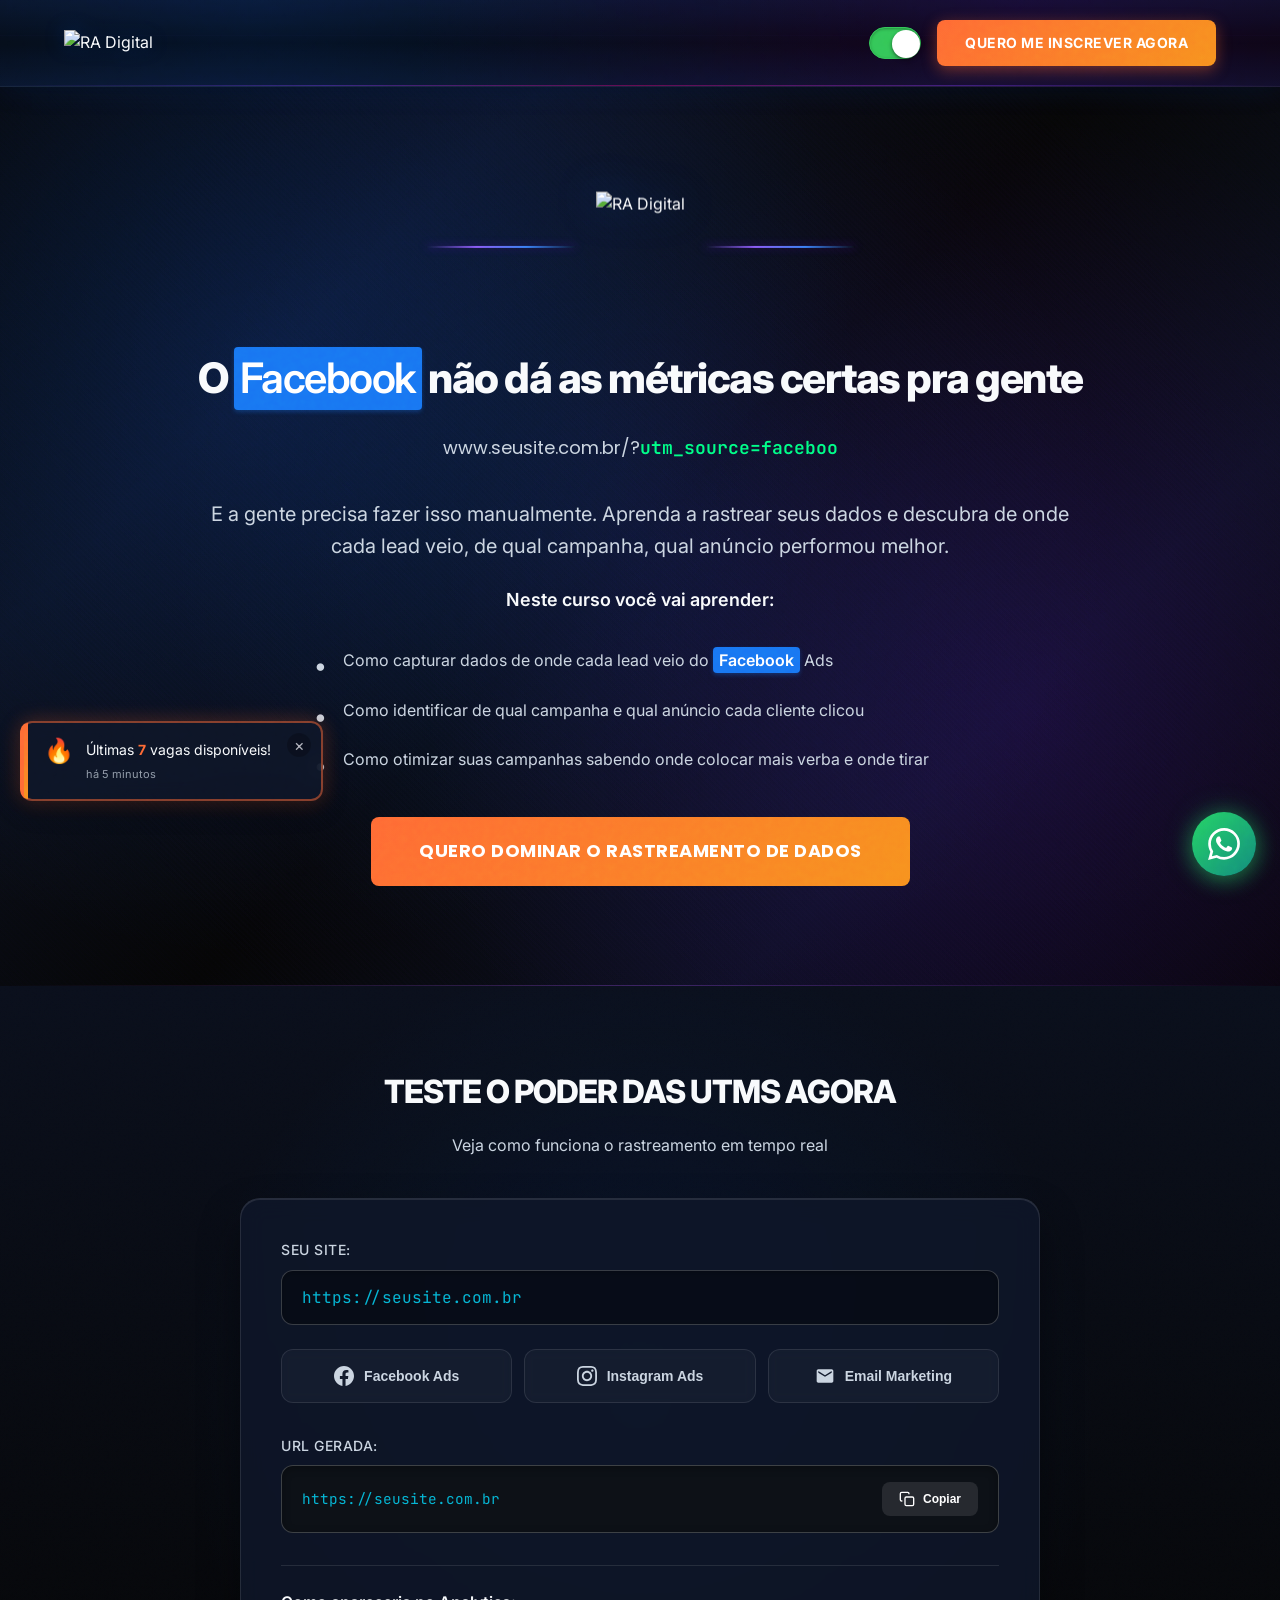
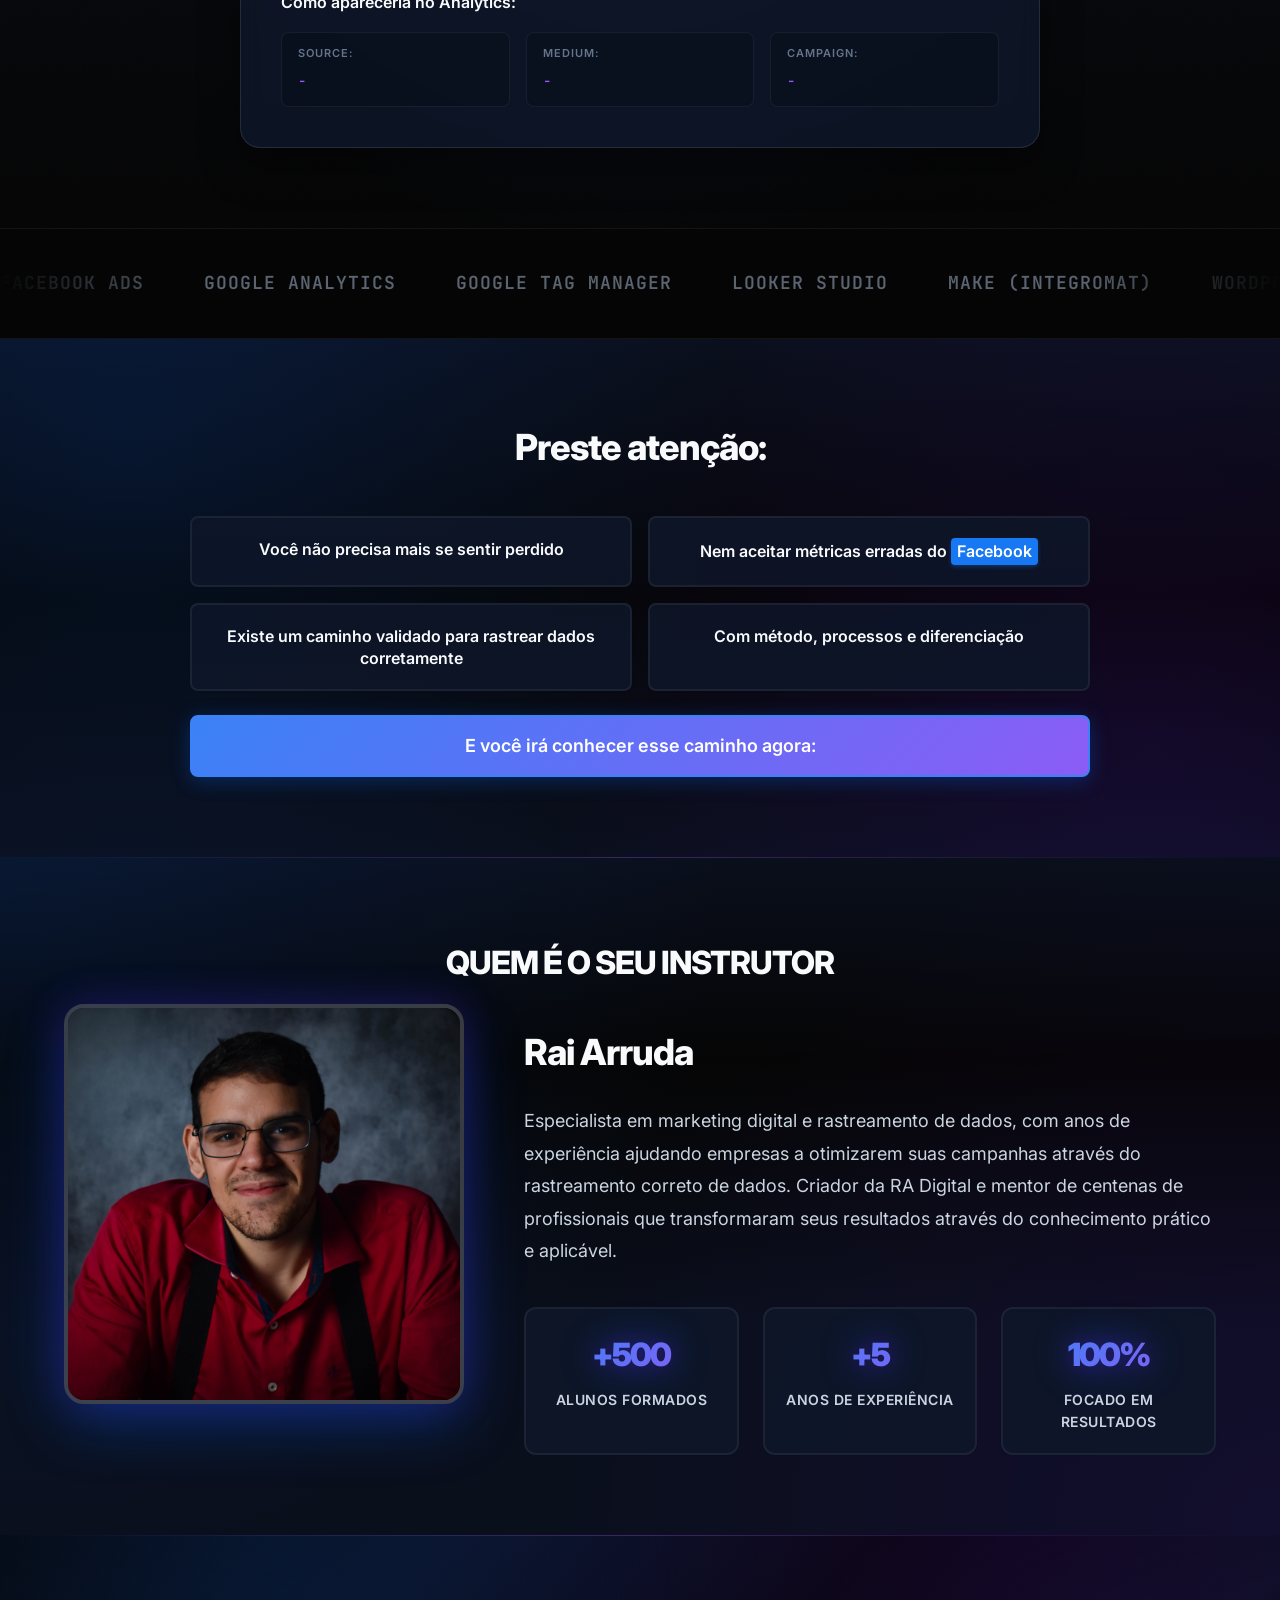
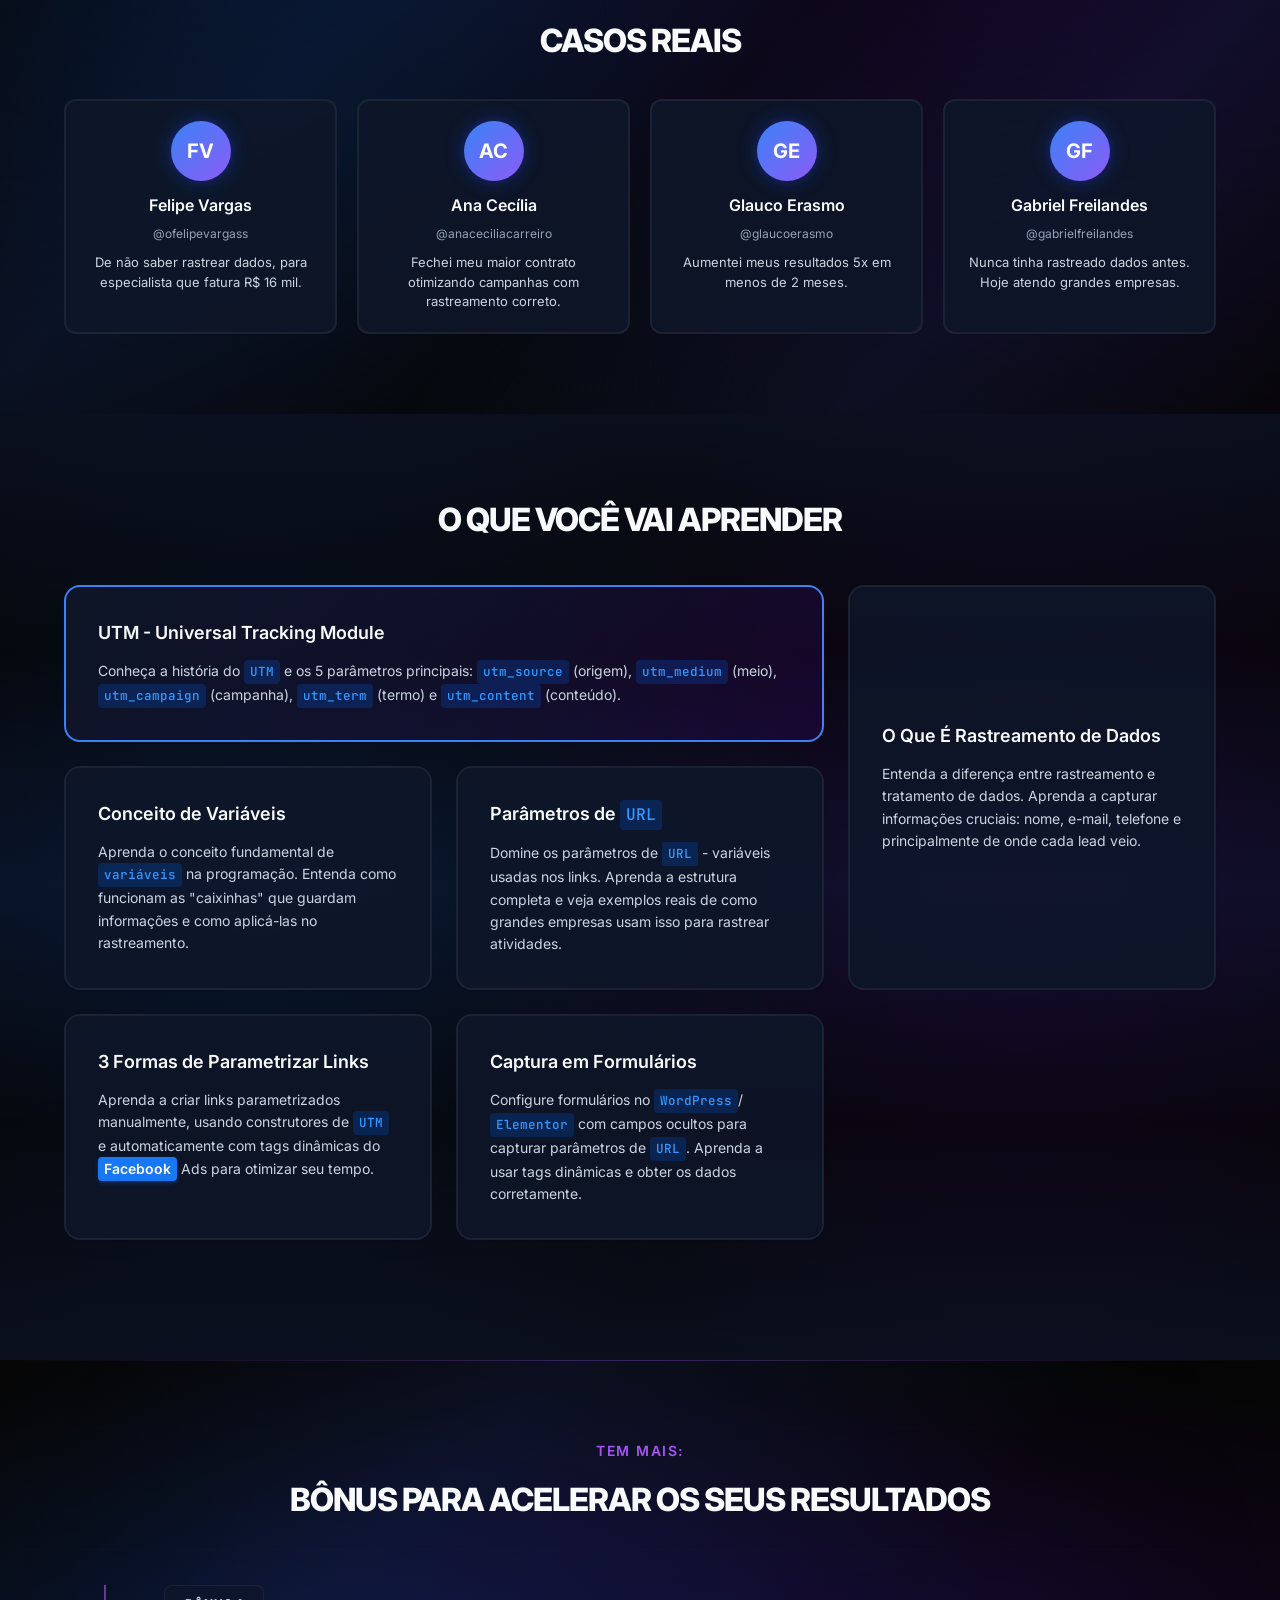
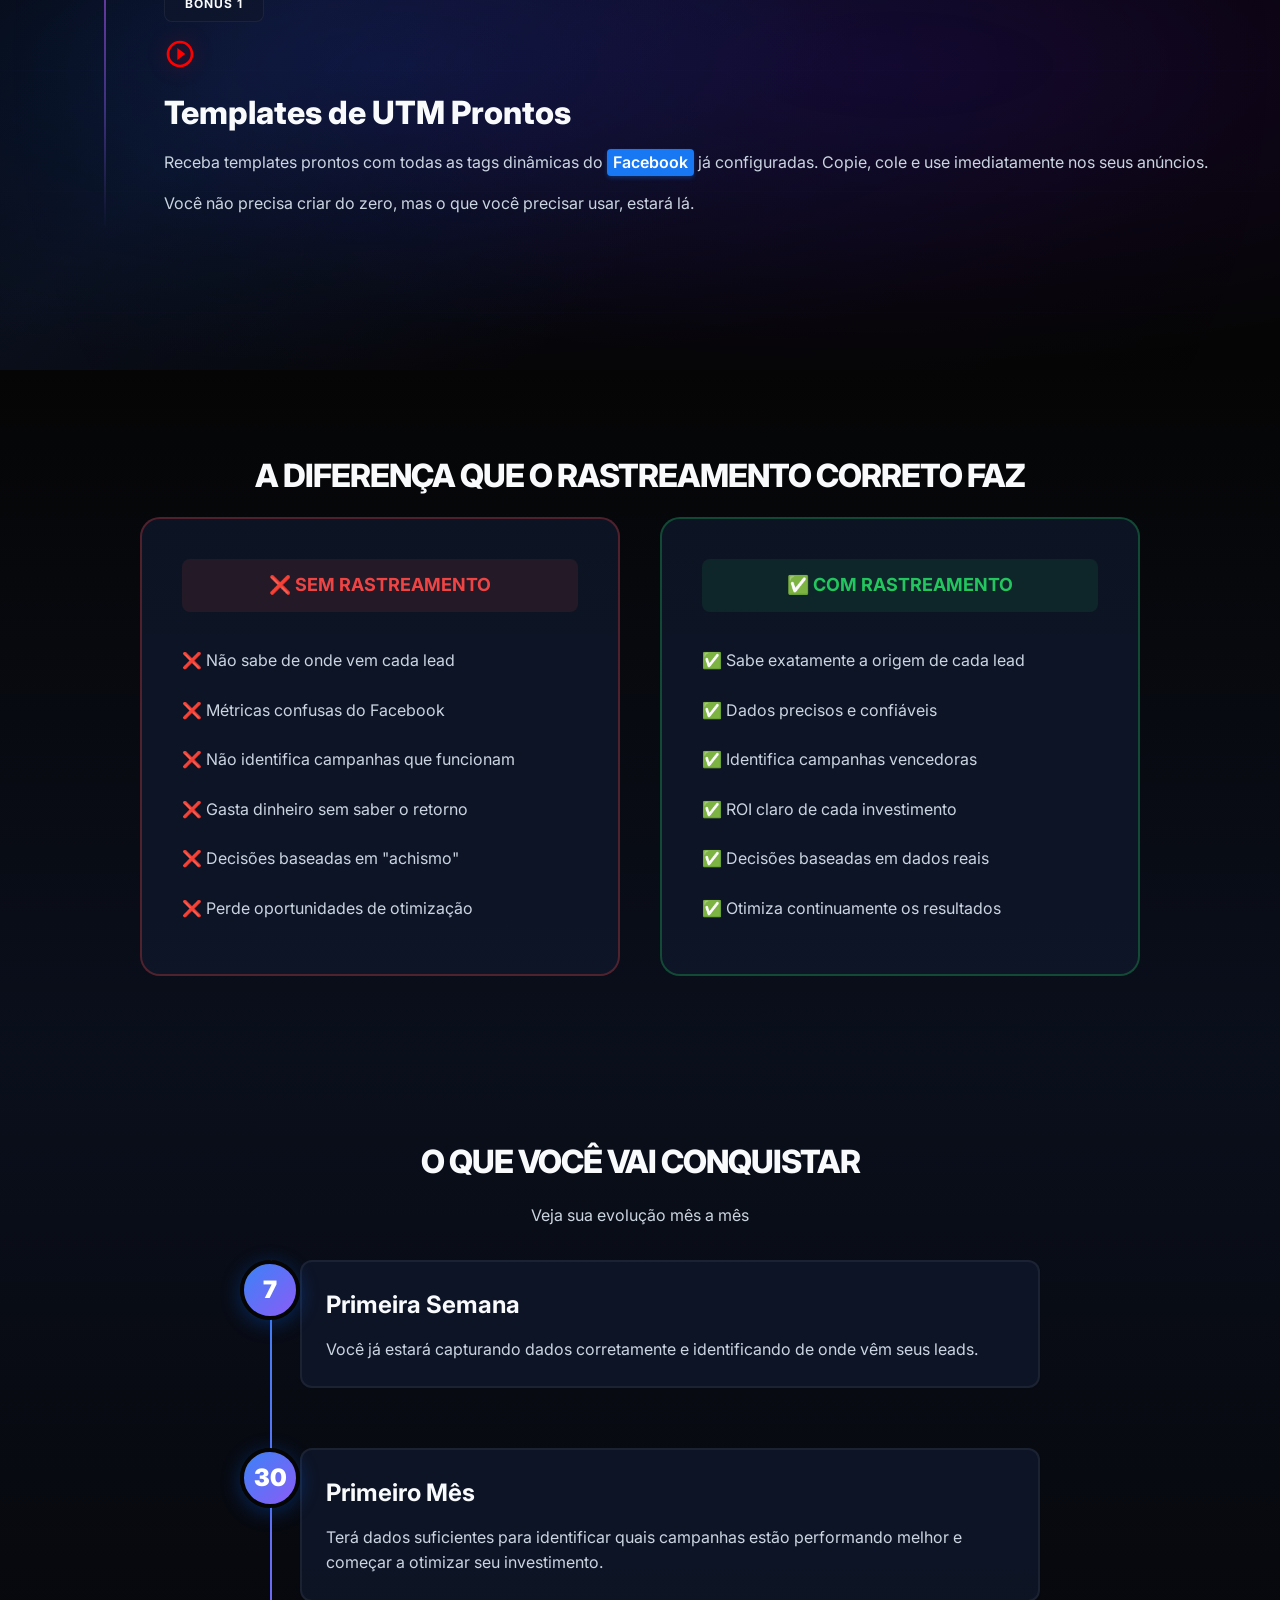
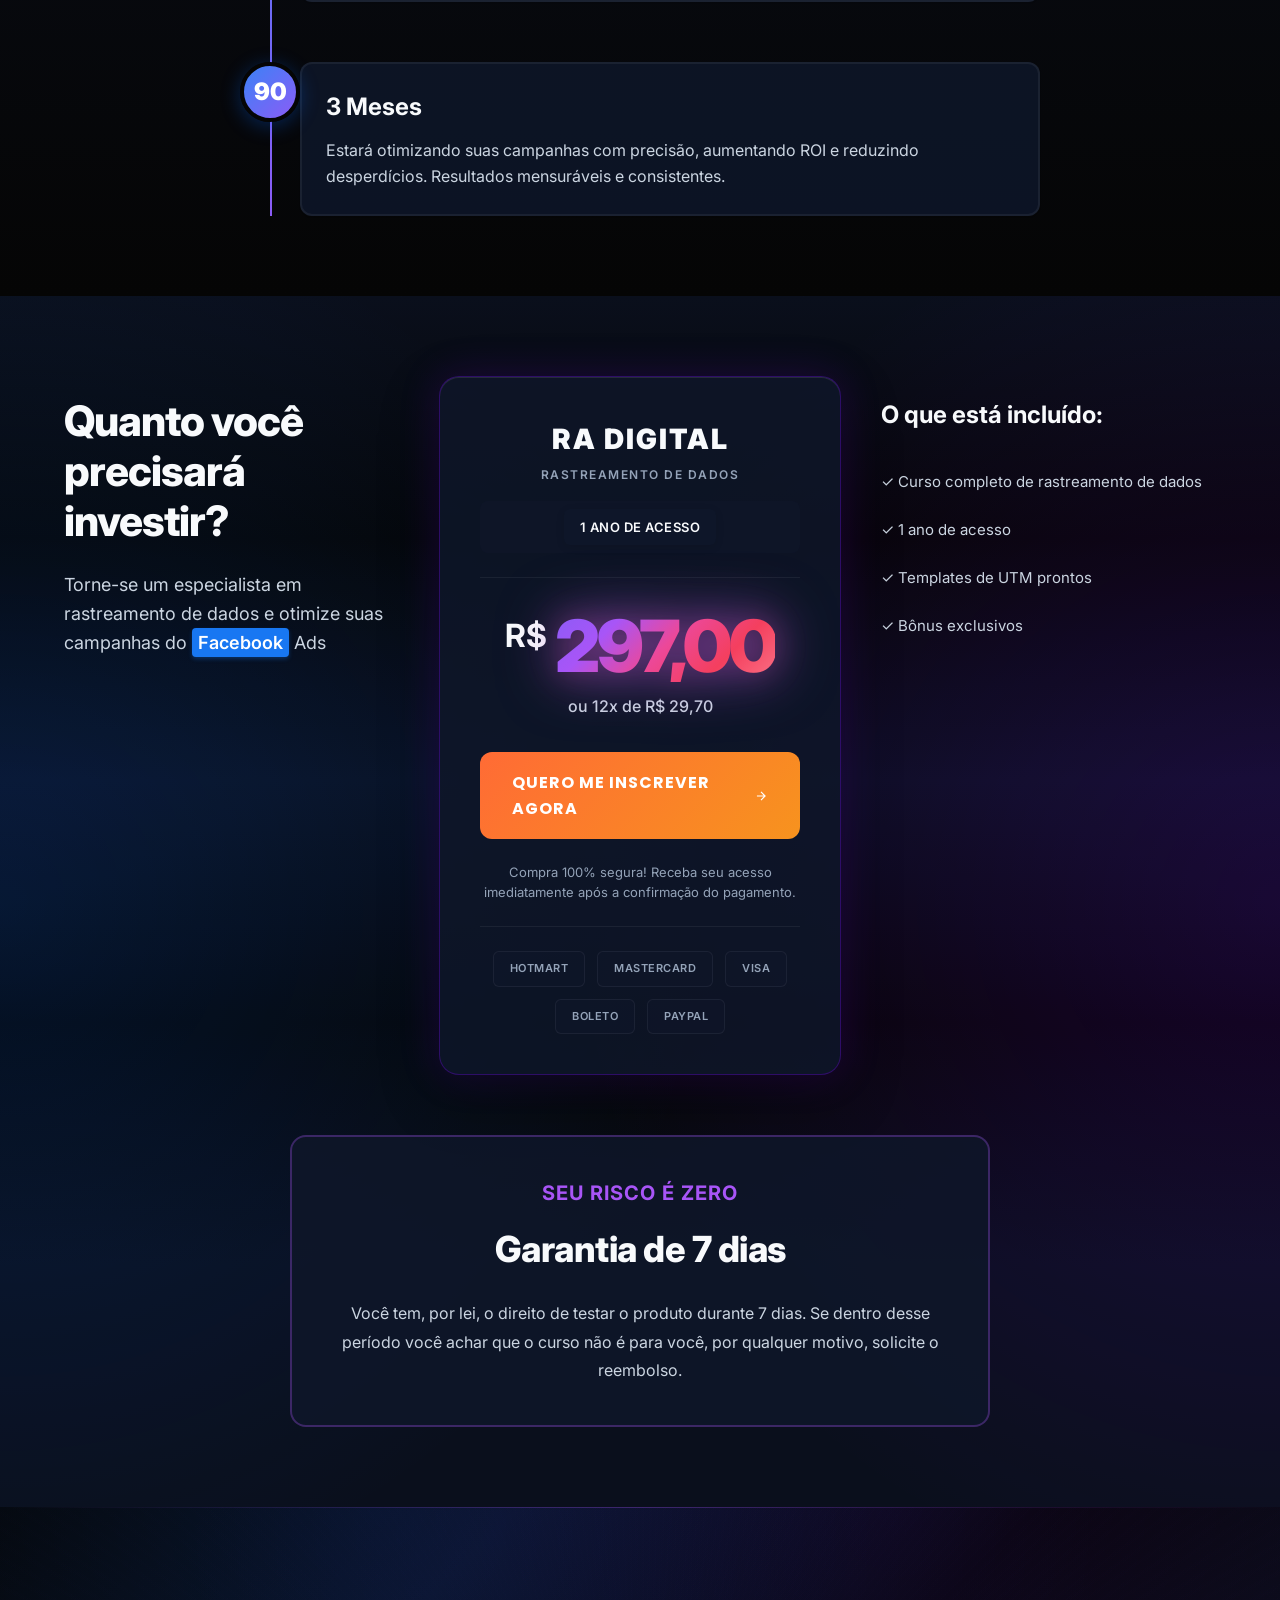
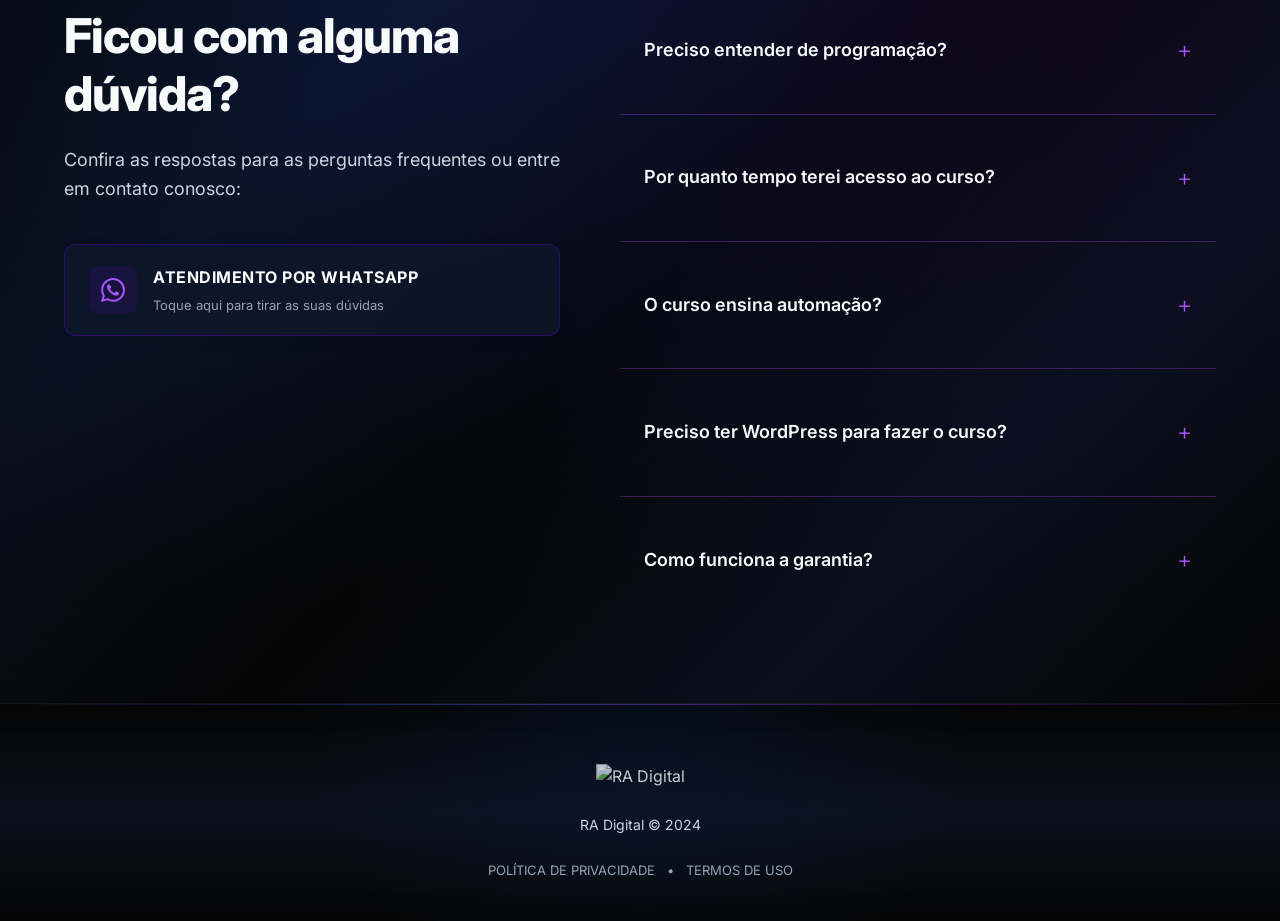
==== commit 8ff585a8: "Atualizar IDs dos campos do formulário para padrão form-field-* e adicionar classe elementor-form" ====
--- a/ci/index.html
+++ b/ci/index.html
@@ -604,7 +604,7 @@
                         </div>
                         <h2>Complete sua inscrição</h2>
                         <p class="modal-subtitle">Preencha seus dados abaixo para garantir sua vaga</p>
-                        <form id="inscricaoForm" class="modal-form">
+                        <form id="inscricaoForm" name="inscricaoForm" class="modal-form elementor-form">
                 <!-- Mensagem de erro -->
                 <div id="formError" class="form-error" style="display: none;">
                     <svg width="20" height="20" viewBox="0 0 24 24" fill="none" stroke="currentColor" stroke-width="2">
@@ -625,16 +625,16 @@
                 </div>
                 
                 <div class="form-group">
-                    <label for="nome">Nome completo *</label>
-                    <input type="text" id="nome" name="nome" required placeholder="Digite seu nome completo">
+                    <label for="form-field-nome">Nome completo *</label>
+                    <input type="text" id="form-field-nome" name="nome" required placeholder="Digite seu nome completo">
                 </div>
                 <div class="form-group">
-                    <label for="email">E-mail *</label>
-                    <input type="email" id="email" name="email" required placeholder="seu@email.com">
+                    <label for="form-field-email">E-mail *</label>
+                    <input type="email" id="form-field-email" name="email" required placeholder="seu@email.com">
                 </div>
                 <div class="form-group">
-                    <label for="telefone">Telefone *</label>
-                    <input type="tel" id="telefone" name="telefone" required placeholder="(00) 00000-0000">
+                    <label for="form-field-phone">Telefone *</label>
+                    <input type="tel" id="form-field-phone" name="telefone" required placeholder="(00) 00000-0000">
                 </div>
                 
                 <!-- Campos ocultos para UTMs -->
